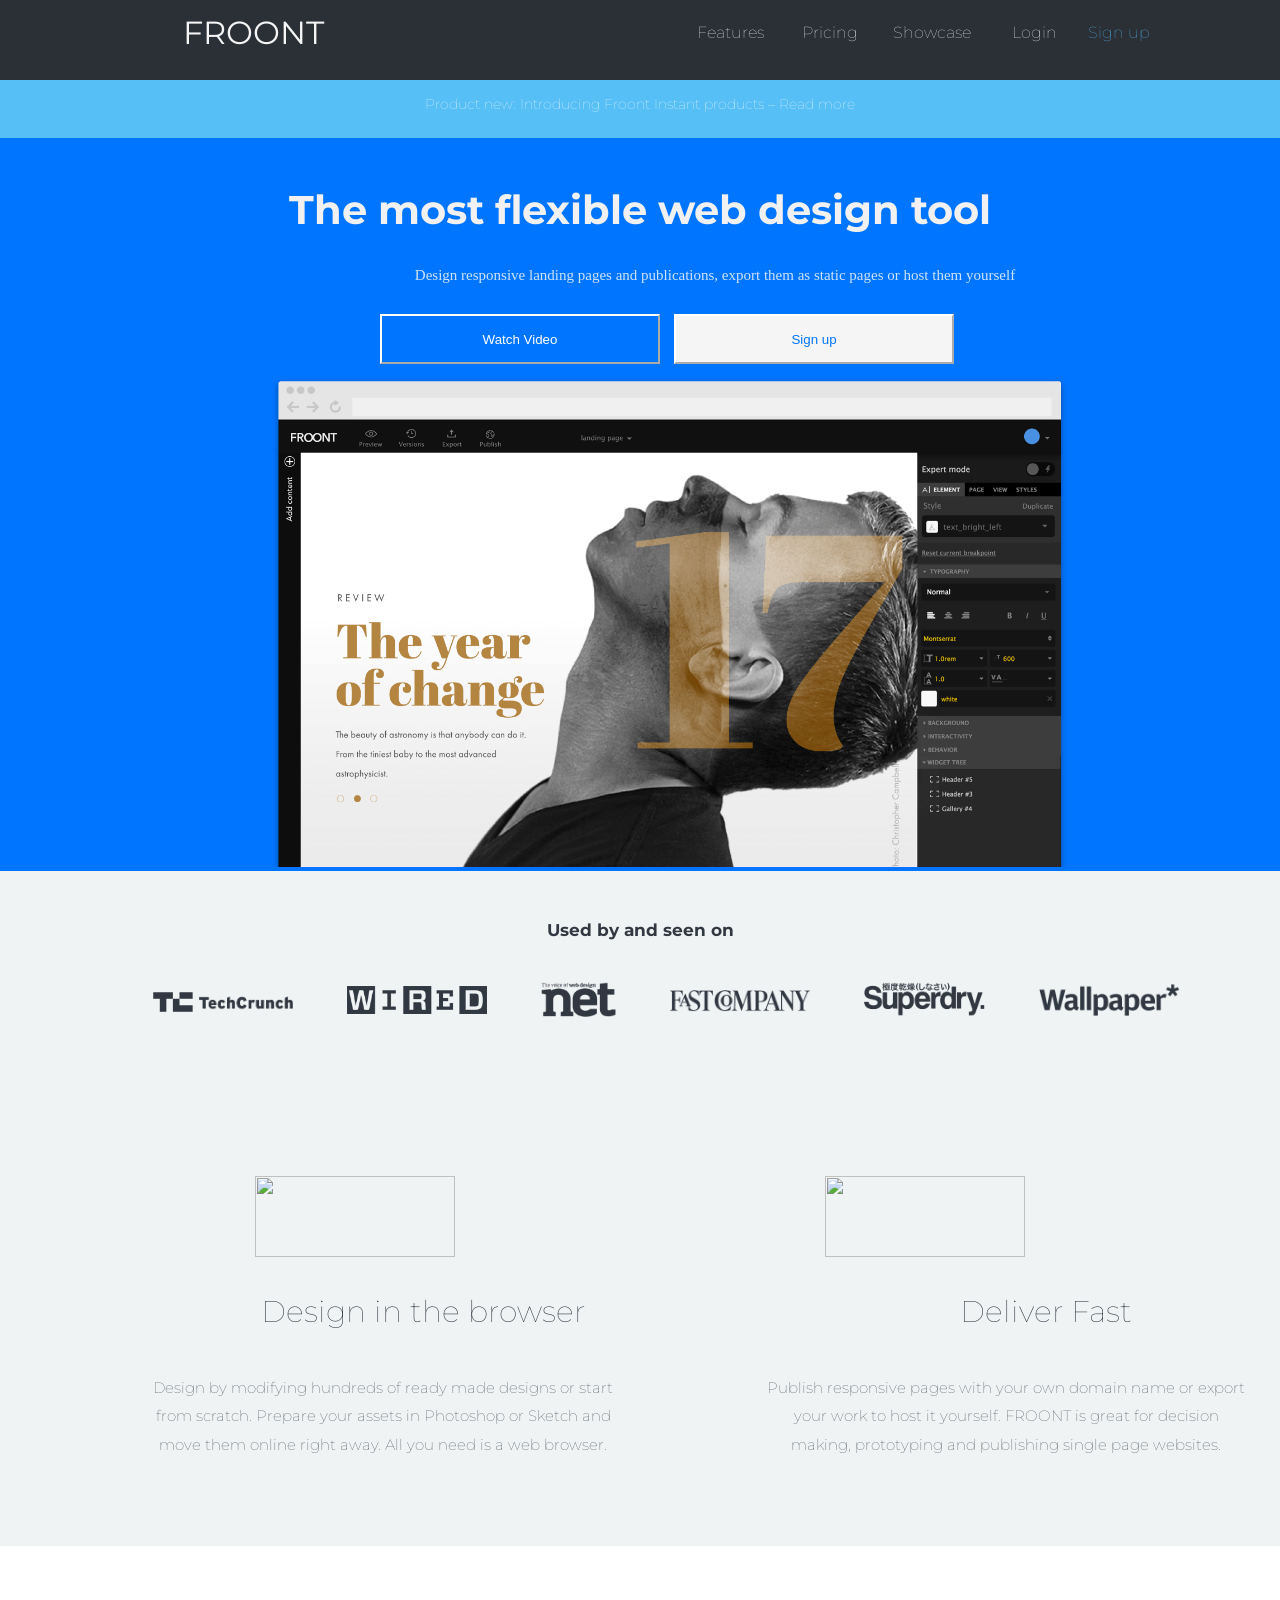
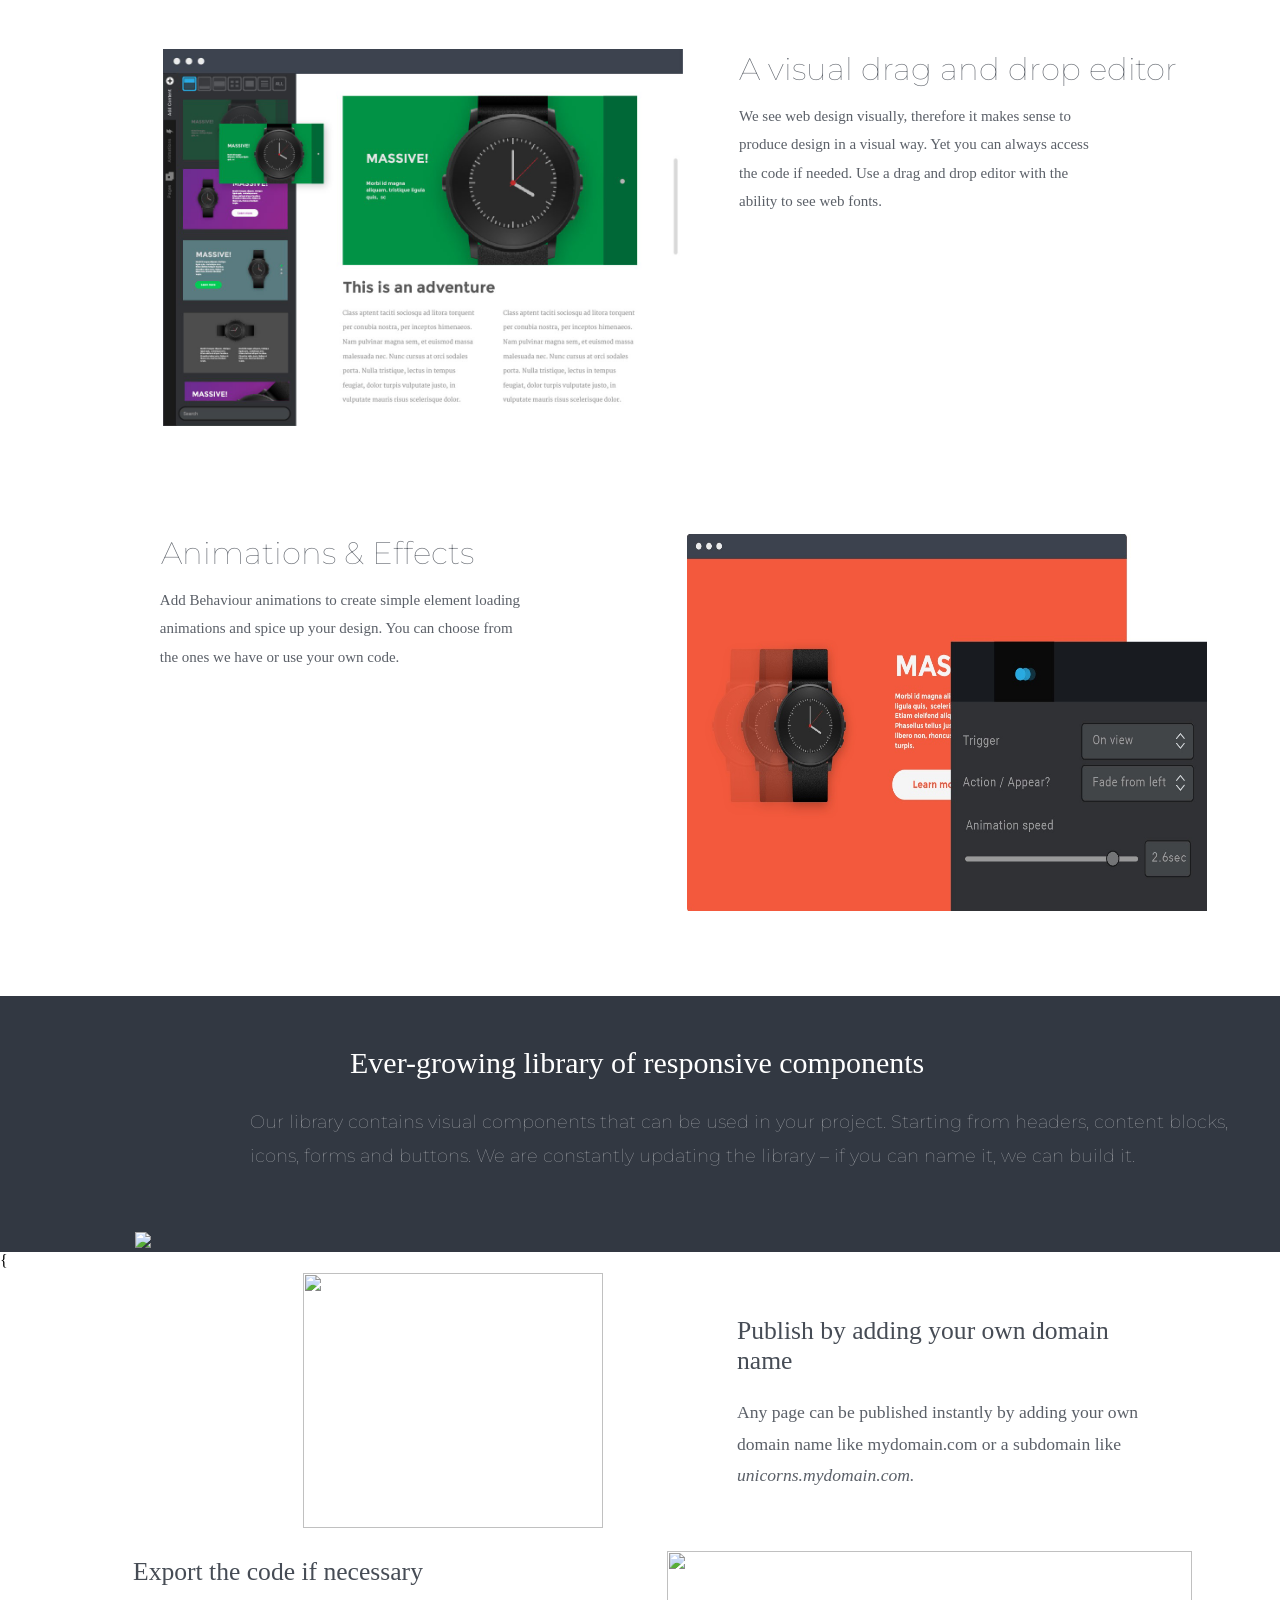
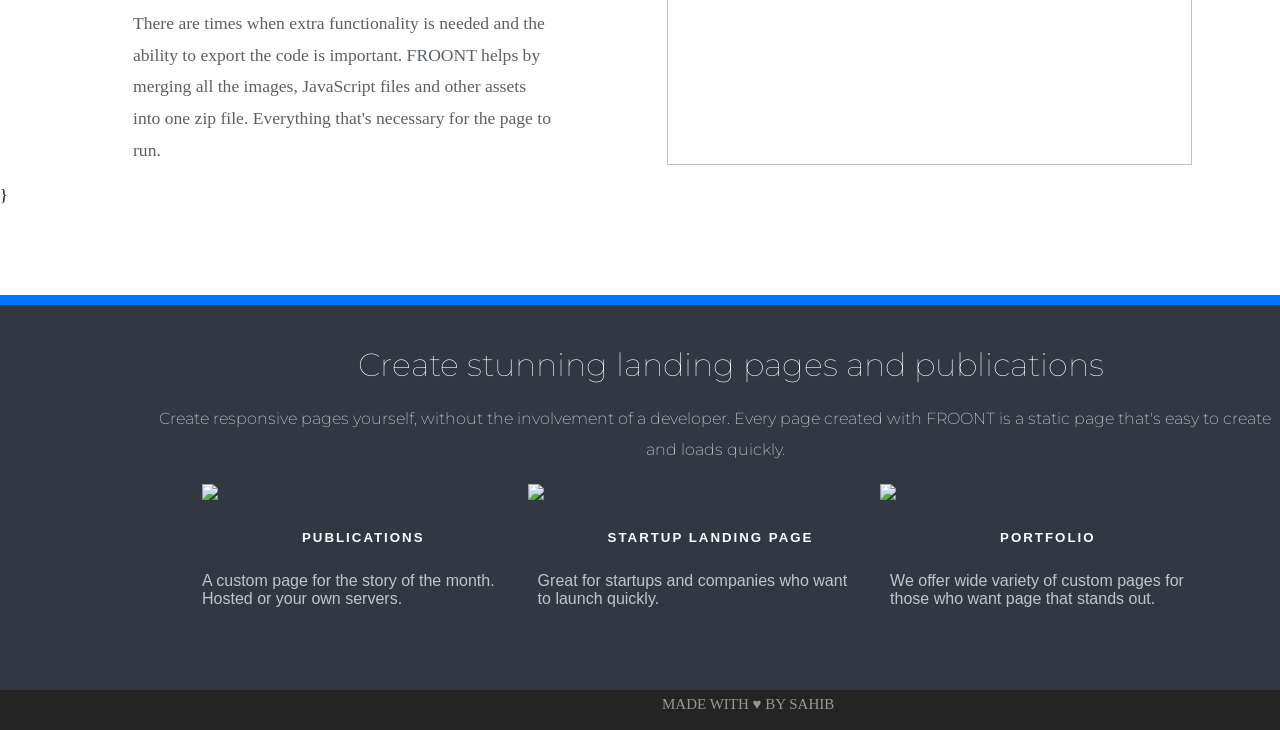
==== index.html @ c7575fe3 "Scrolldown 06 Complete" ====
<!DOCTYPE html>
<html lang="en">
<head>
    <meta charset="UTF-8">
    <title>Froont-Responsive web design tool</title>
    <link rel="icon" href="icon.png">
    <link rel="stylesheet" href="stylesheet.css">
    <script src="jscript.js"></script>
    <link rel="preconnect" href="https://fonts.googleapis.com">
<link rel="preconnect" href="https://fonts.gstatic.com" crossorigin>
<link href="https://fonts.googleapis.com/css2?family=Montserrat:wght@100&display=swap" rel="stylesheet">
</head>
<body>
        <div id="Header">
            <table id="header-row">
                <tr>
                    <td>
                        <a id="froontFirstElement" href="#Main_Image">FROONT</a>
                    </td>
                    <td>
                        <a id="FeaturesHeaderElement" class="header_elements" href="https://froont.com/features" target="_blank">Features</a>
                    </td>
                    <td>
                        <a id="PricingHeaderElement" class="header_elements" href="https://froont.com/pricing" target="_blank">Pricing</a>
                    </td>
                    <td>
                        <a id="Showcase_Header_element" class="header_elements" href="http://froont.com/showcase" target="_blank">Showcase</a>
                    </td>
                    <td>
                        <a  id="Login_Header_element" class="header_elements" href="https://froont.com/-user/login" target="_blank">Login</a>
                    </td>
                    <td>
                        <a id="Signup_Header_element" href="https://froont.com/-user/register" target="_blank">Sign up</a>
                    </td>
                </tr>
            </table>
        </div>
        <div id="secondStrip">
            <a style="color: #ffffff;" href="https://blog.froont.com/froont-instant/" target="_blank">Product new: Introducing Froont Instant products – Read more</a>
        </div>
        <div class="MainText">
            <h1>The most flexible web design tool</h1>
        </div>
        <p id="UnderMainText">
            Design responsive landing pages and publications, export them as static pages or host them yourself
        </p>
        <button id="FirstButton" type="button">Watch Video</button>
        <button id="SecondButton" type="button">Sign up</button>

        <div id="Main_Image">
            <img id="Main_Image" src="hero.png">
        </div>
        <div id="scrolldown_01">
            <h6>Used by and seen on</h6>
            <table>
                <tr>
                    <td><img class="thumbnails" id="thmbnail01" src="tmbnail01.png"></td>
                    <td><img class="thumbnails" id="thmbnail02" src="tmbnail02.png"></td>
                    <td><img class="thumbnails" id="thmbnail03" src="tmbnail03.png"></td>
                    <td><img class="thumbnails" id="thmbnail04" src="tmbnail04.png"></td>
                    <td><img class="thumbnails" id="thmbnail05" src="tmbnail05.png"></td>
                    <td><img class="thumbnails" id="thmbnail06" src="tmbnail06.png"></td>
                </tr>
            </table>
            <table style="style="background-color: #eff3f4;">
                <tr class="WhiteBck">
                    <img  class=ImgAText id="ImgAText01" src="AboveText01.png">
                    <img  class=ImgAText id="ImgAText02" src="AboveText02.png">
                </tr>
                <tr>
                 <td><h2>Design in the browser</h2></td> 
                 <td><h2>Deliver Fast</h2></td>
                 <tr class="text">
                     <td><p>Design by modifying hundreds of ready made designs or start<br> from scratch. Prepare your assets in Photoshop or Sketch and <br> move them online right away. All you need is a web browser.</p></td>
                     <td><p>Publish responsive pages with your own domain name or export<br> your work to host it yourself. FROONT is great for decision<br> making, prototyping and publishing single page websites.</p></td>
                 </tr>
                </tr>
            </table>
        </div>
        <div id="scrolldown_02">
            <table>
                <tr>
                    <td><img id="left_01"src="left_text.jpg"> </td>
                    <td><h2 id="heading_01" style="margin-top:-19%">A visual drag and drop editor</h2><br><p id="text_under">We see web design visually, therefore it makes sense to <br>produce design in a visual way. Yet you can always access<br> the code if needed. Use a drag and drop editor with the<br> ability to see web fonts.</p></td>
                </tr>
                <tr>
                    <td> <h2 id="heading_01" style="margin-left: 90px; margin-top:-19%" >Animations & Effects</h2><br><p id="text_under_02">Add Behaviour animations to create simple element loading<br> animations and spice up your design. You can choose from<br> the ones we have or use your own code.</p></td>
                    <td><img id="left_01" src="right_text.jpg" style="margin-left:0%;"></td>
                </tr>
            </table>
        </div>
        <div id="scrolldown_03">
                <h2 id="large_Imag_text">Ever-growing library of responsive components</h2>
                <p id="large_Imag_para">Our library contains visual components that can be used in your project. Starting from headers, content blocks,<br> icons, forms and buttons. We are constantly updating the library – if you can name it, we can build it.</p>
                <img id="large_Img" src="BelowText.png">
        </div>
        <div id="scrolldown_05">
            {
                <table>
                <tr>
                    <td><img  id="table_Image" src="wbr_01.png"></td>
                    <td>
                        <h2 id="table_headings">Publish by adding your own domain name</h2>
                        <p id="table_data">Any page can be published instantly by adding your own domain name like mydomain.com or a subdomain like <em>unicorns.mydomain.com.</em></p>
                    </td>
                </tr>   
                <tr>
                    <td>
                        <h2 id="table_headings">Export the code if necessary</h2>
                        <p id="table_data">There are times when extra functionality is needed and the ability to export the code is important. FROONT helps by merging all the images, JavaScript files and other assets into one zip file. Everything that's necessary for the page to run.</p>
                    </td>
                    <td><img  id="table_Image02" src="https://cdn.froont.com/ruluks/i99fif/_static-uploads/images/thumbnail/export-code.png_912x372.png"></td>
                </tr>
                </table>
            }
        </div>
        <div id="scrolldown_06">
            <h2 id="heading_scrolldown_06">Create stunning landing pages and publications</h2>
            <p id="paragraph_scrolldown_06">Create responsive pages yourself, without the involvement of a developer. Every page created with FROONT is a static page that's easy to create <br> and loads quickly.</p>
            <table>
                <tr>
                    <td style="padding-left: 200px;"><a href=https://www.factmag.com/2016/11/01/alicia-keys-fact-cover-story target="_blank"><img src="scrolldown06_img01.png"></a></td>
                    <td style="padding-left: 30px;"><a href=http://vividlyapp.com target="_blank"><img src="scrolldown06_img02.png"></a></td>
                    <td style="padding-left: 30px;"><a href=https://www.factmag.com/2016/11/01/alicia-keys-fact-cover-story target="_blank"><img src="scrolldown06_img03.png"></a></td>
                </tr>
                <tr>
                    <td class="heading_scrolldown_06" style="padding-left: 300px;"><h5>PUBLICATIONS</h5></td>
                    <td class="heading_scrolldown_06" style="padding-left: 110px;"><h5>STARTUP LANDING PAGE</h5></td>
                    <td class="heading_scrolldown_06" style="padding-left: 150px;"><h5>PORTFOLIO</h5></td>
                </tr>
                <tr>
                    <td class="text_scrolldown_06" style="padding-left:200px;">A custom page for the story of the month.<br> Hosted or your own servers.</td>
                    <td class="text_scrolldown_06" style="padding-left:40px;">Great for startups and companies who want<br> to launch quickly.</td>
                    <td class="text_scrolldown_06" style="padding-left:40px;">We offer wide variety of custom pages for    <br> those who want page that stands out.</td>
                </tr>
            </table>
        </div>
        <div id="last_div">
            <p style="color:#979797">MADE WITH ♥ BY SAHIB</p>
        </div>
</body>
</html>
---- stylesheet.css ----
body{
            background-color: #0075ff;
            background-image: url(https://cdn.froont.com/froont/ooo5or/_static-uploads/images/thumbnail/hero-pattern-02.png_1262x900.png);
            margin: 0px;
        }
        a{
            text-decoration: none;  
        }
        #header-row{
            background-color:#2b2f36;
            color:#f1f1f1;
            width: 100%;
            position:fixed;
            top: 0;
            left:0;
            font-size:16px;
            padding-top:10px;
            padding-bottom: 25px;
        }
        #froontFirstElement{
            padding-left: 180px;
            padding-right: 200px;
           
            font-family: 'Montserrat', sans-serif;
            font-size:xx-large;
            color:whitesmoke;
            
        }
        .header_elements{
            text-decoration: none;
            color:#ffffff;
            padding-left:10px;
            font-family:'Montserrat', sans-serif;
            font-weight: 100;
        }
        #Signup_Header_element{
            padding-left: 10px;
            padding-right: 80px;
            color:#56bff5;
            font-family:'Montserrat', sans-serif;
            font-weight:100 ; 
        }
        #secondStrip{

                margin-top: 70px;
                padding-top: 25px;
                padding-left:0px;
                padding-right: 0px;
                padding-bottom:25px;
                background-color: #56bff5;
                color:rgba(255,255,255, 0.8);
                width:100%;
                text-align: center;
                font-size: .9rem;
                font-family:'Montserrat', sans-serif;
                font-weight:100;
            }
        .MainText{
            padding-top: 20px;
            font-size: 20px;
            text-align: center;
            color:#f1f1f1;
            font-family:'Montserrat', sans-serif;
            font-weight:400; 
        }
        #UnderMainText{
            text-align: center;
            color: rgba(255, 255, 255, 0.8);
            font-weight: 100;
        }
        button{   
           margin-top: 10PX;
           width:280px ;
           height:50px;
           border:1;
           border-color: white;
           text-align: center;

        }
        #FirstButton{
            margin-left:380px;
            margin-right:10px;;
            background-color: transparent;
            color: white;
        }
        #SecondButton{ 
            background-color: whitesmoke;
            color:#0075ff;
        }
        #Main_Image{   
            padding-left:130px;
            max-width:80%;
            max-height:80%;
            height: 80%;
        }
        #scrolldown_01{
            background-color:#eff3f4;
            width:100%;
            height:100px;
            color: #323842;
            font-size: 25px;
            padding-top: 10px;
            padding-bottom: 15px;
            text-align:center;
            font-weight: lighter;
            font-family:'Montserrat', sans-serif;
            height: 650px;
        }
        .thumbnails
        {   margin-left: 50px;
            max-width: 140px;
            max-height: 35px;
            min-height: 20px;
            padding: 40 px;
        }
        #thmbnail01
        {
            margin-left: 150px;
        }
        .ImgAText
        {   margin-top: 150px;
            width: 200px;
            height: 80.69px;
        }
        .WhiteBck{
            background-color: white;
        }
        #ImgAText01{
            margin-right: 200px;
            text-align: left;
        }
        #ImgAText02
        {
            margin-left: 170px;
        }
        p{
            font-size: 15px;
            padding-left:150px;
            font-weight: lighter;
            line-height:1.9;
        }
        #text{
            padding-top: 0px;
            padding-left: 40px;
        }
        h2{
            padding-left: 230px;
            font-size: larger;
            font-weight:100;
        }
        #scrolldown_02
        {
            background-color: white;
            height: 1050px;
        }
        #left_01
        {   
            margin-top: 100px;
            margin-left: 160px;
            width:520px;
            height:377px;
        }
        #heading_01
        {
            font-size: 31px;
            padding-left:10%;
            color:rgba(50,56,66,0.8);
            font-family: 'Montserrat', sans-serif;
            font-weight: 100;
        }
        #text_under
        {   margin-top:-30px;
            padding-left: 10%;
            width: 500px;
            color: rgba(50,56,66,0.8);
        }
        #text_under_02
        {   margin-top:-30px;
            margin-left: 1%;
            width: 500px;
            color: rgba(50,56,66,0.8);
        }
        #scrolldown_03
        {
            background-color: #323842;
            width:100%;
            margin-bottom: 0px;
            margin-top: -25px;
        }
        #large_Img
        {
            max-width:1024px;
            padding-left: 100px;
            padding-top:40px;
            margin-left: 35px;
        }
        #large_Imag_text
        {
            padding-left: 350px;
            padding-top: 50px;
            font-size: 30px;
            color: white;
            font-fam    ily: sans-serif;
            font-weight: 100;
        }
        #large_Imag_para
        {
            color:rgba(255, 255, 255, 0.6);
            font-size: large;
            padding-left: 250px;
            font-weight: lighter;
            font-family: 'Montserrat', sans-serif;
        }
        #last_div
        {
            background-color: #242424;
            height: 40px;
            max-width: 100%;
            padding-left: 40%;
            margin-top: -15px;
            margin-bottom: 0px;
            
        }   
        #scrolldown_05
        {
            background-color: white ;
            padding-bottom: 90px;
        }
        #table_Image
        {   padding-left: 300px;
            width: 300px;
            height: 255px;
        }
        #table_data
        {
            font-size: 1.1rem; 
            color: rgba(50, 56, 66, 0.8);
            width: 420px;
            padding-left: 130px;
            line-height: 1.8;
        }
        #table_headings
        {   margin-left:-100px;
            font-size:25.6px;
            color:rgba(50, 56, 66,0.9);
            width: 420px;
        }
        #table_Image02
        {   padding-left: 60px;
            width: 525px;
            height: 214px;
        }
        #scrolldown_06
        {
            background-color: #323842;
            margin-top: -16px;
        }
        #heading_scrolldown_06
        {   padding-top: 40px;
            color: white;
            padding-left: 28%;
            font-size: 32px;
            font-family: 'Montserrat', sans-serif;
            font-weight: 100;
            margin-bottom: 20px;
        }   
        #paragraph_scrolldown_06
        {   font-weight: 200;
            font-size: 1.0rem;
            text-align: center;
            color: rgba(255,255,255,0.8);
            padding-top: 0px;
            font-family: 'Montserrat', sans-serif;
        }
        .heading_scrolldown_06
        {
            color:#ffffff;
            font-family:sans-serif;
            letter-spacing: 2px;
        }
        .text_scrolldown_06
        {
            color: rgba(255, 255, 255, 0.7);
            font-family:sans-serif;
            font-weight: lighter;
            padding-bottom: 80px;
d
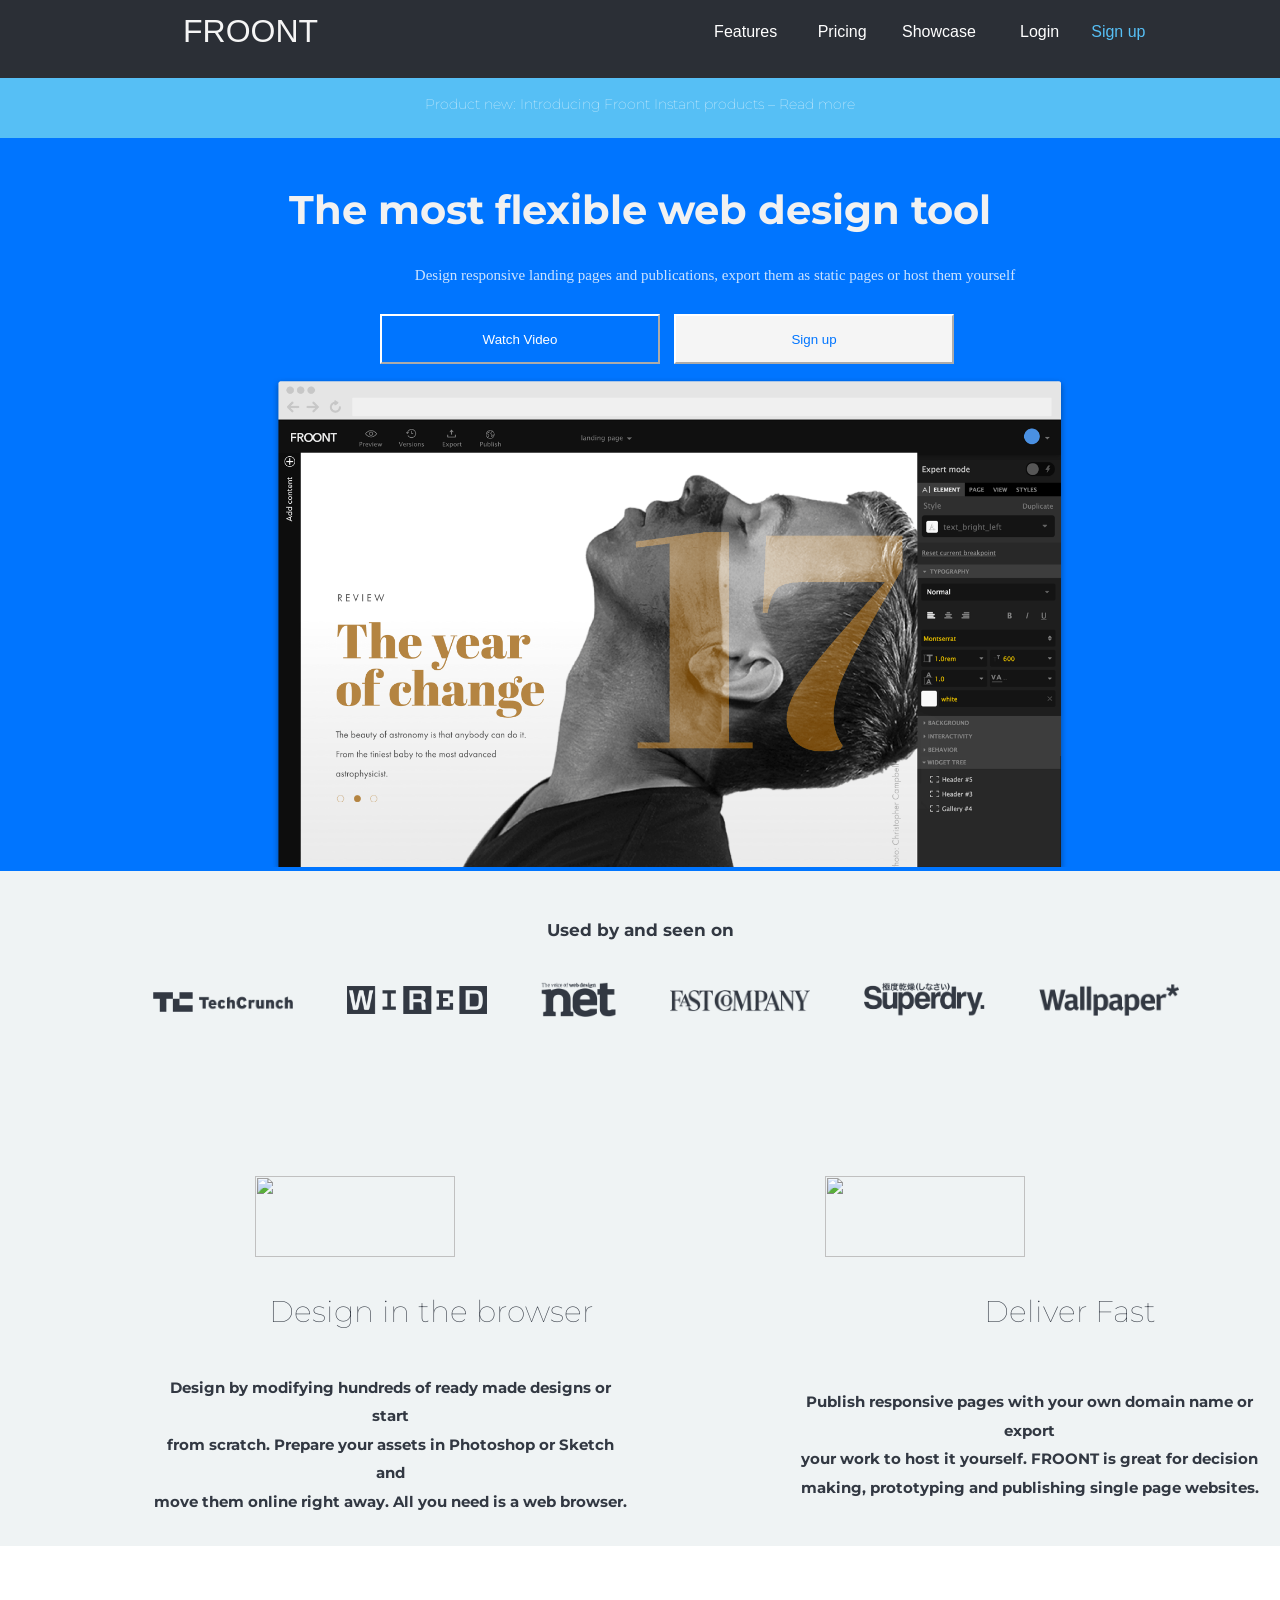
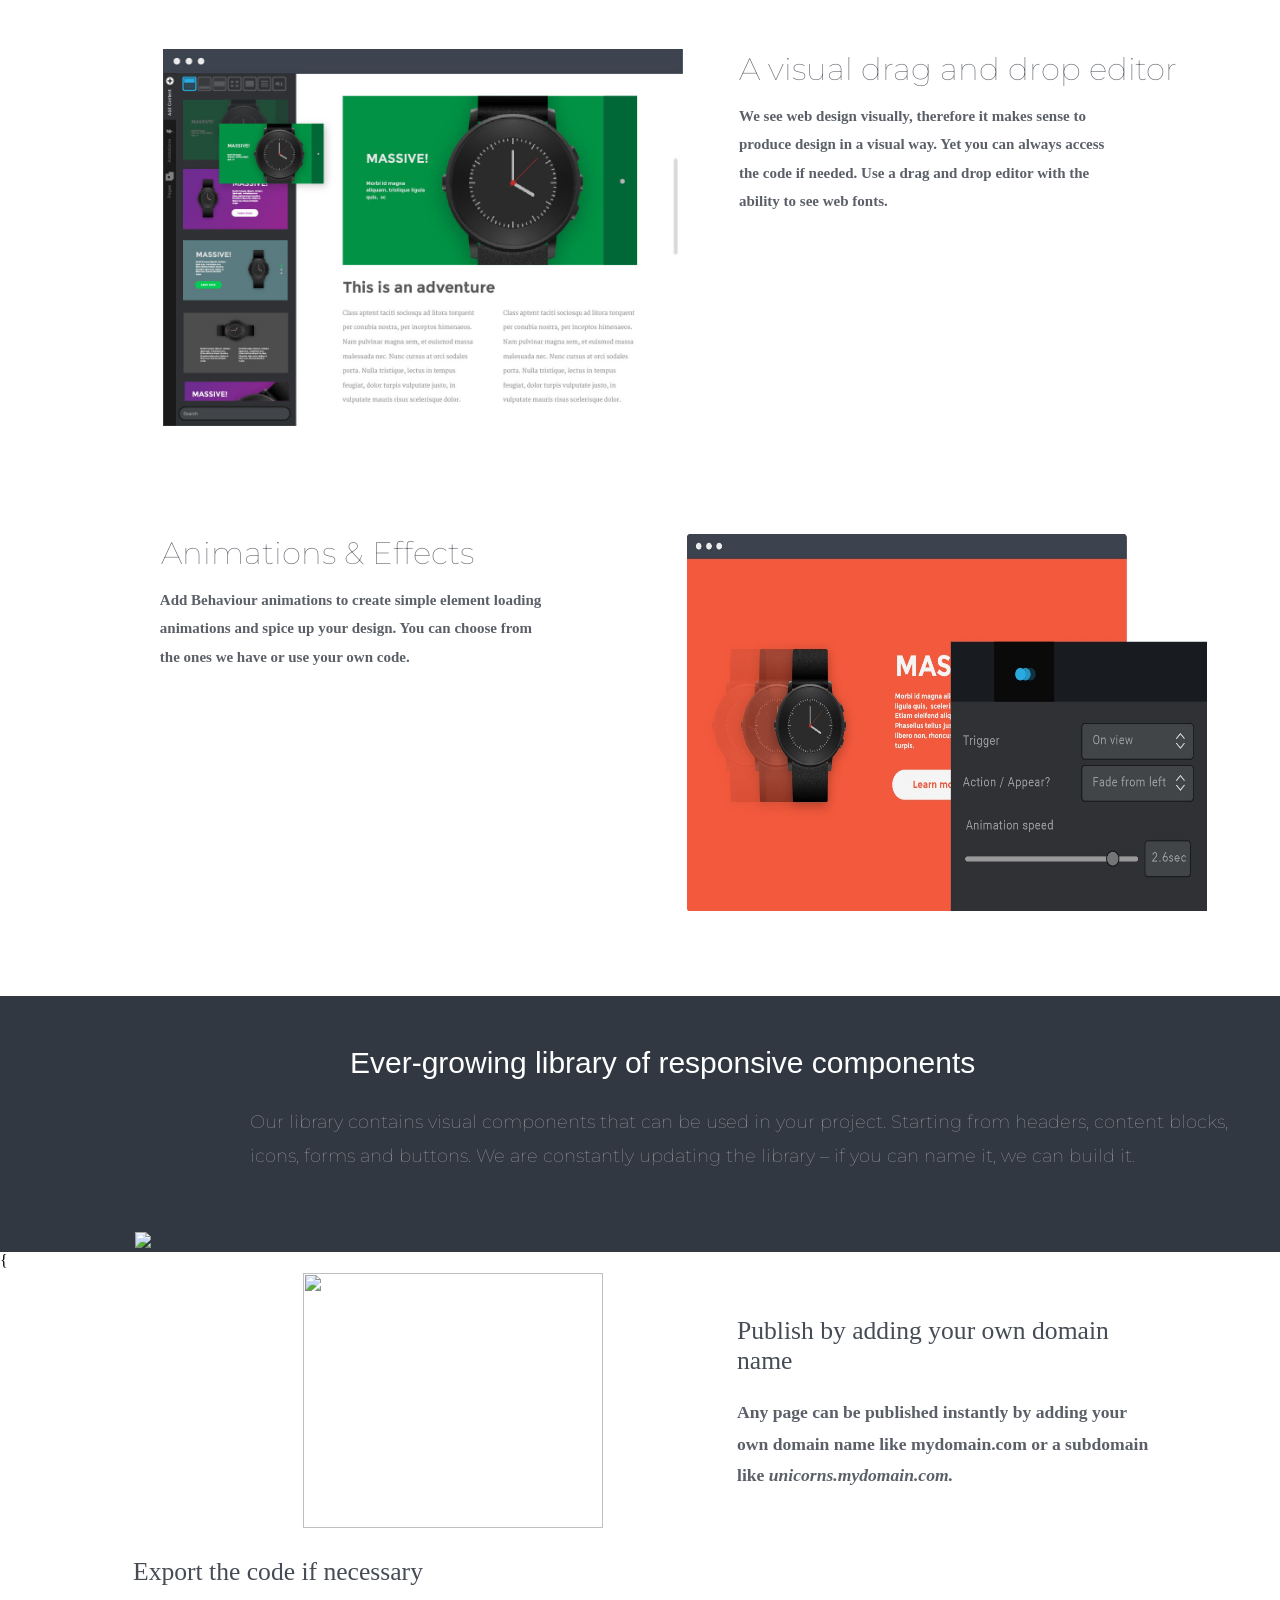
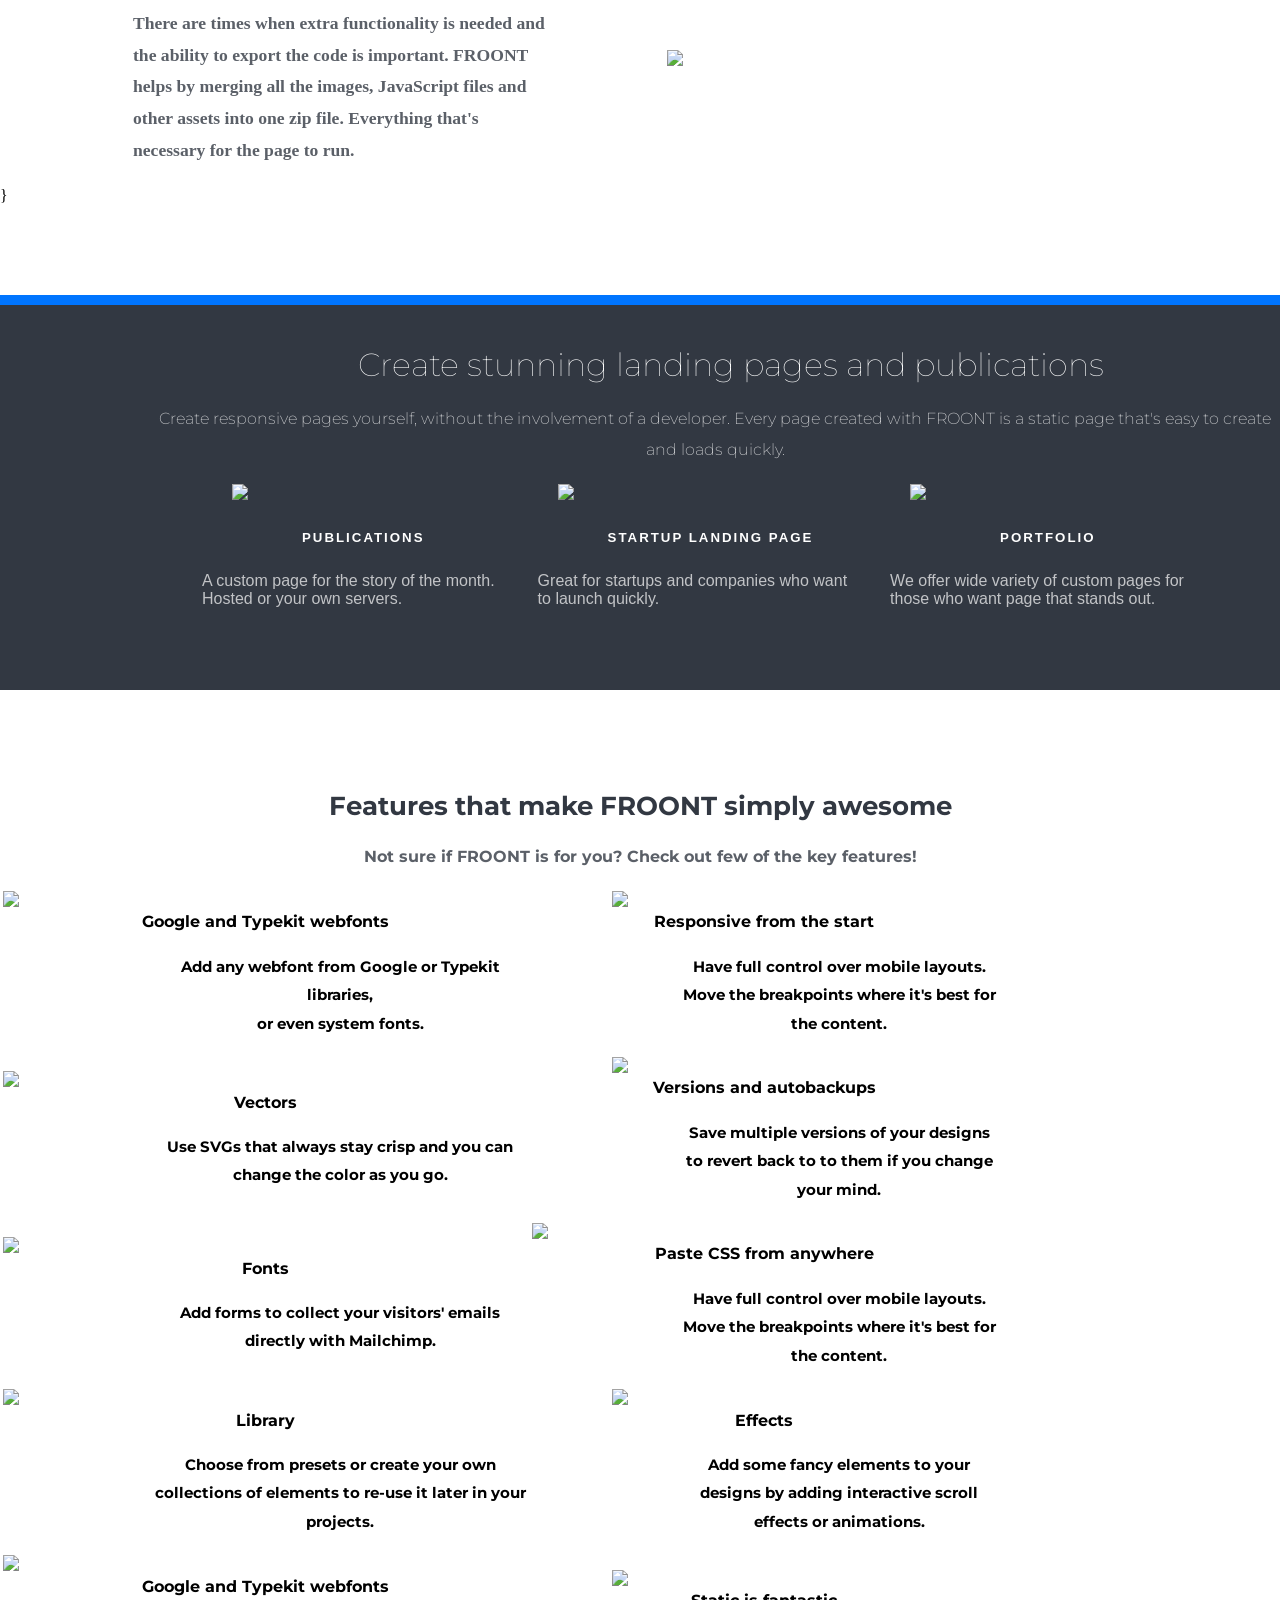
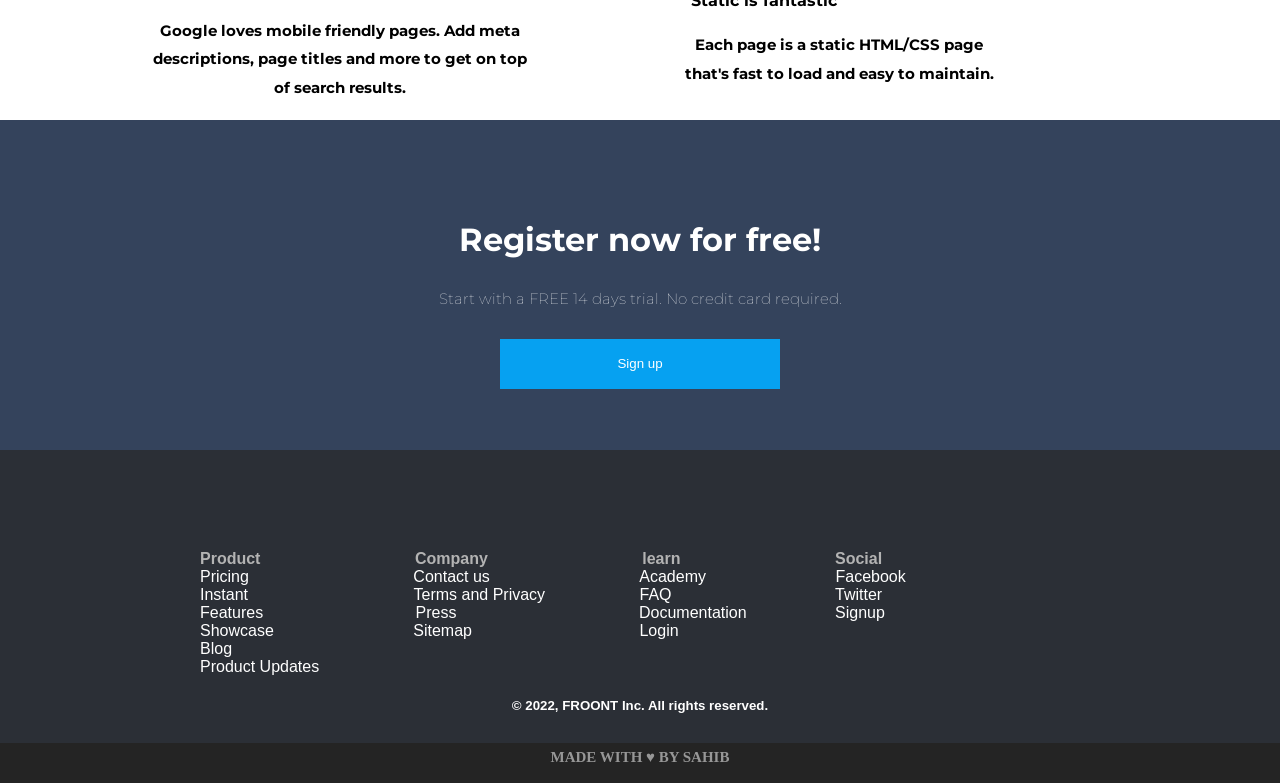
==== commit 019f9831: "CSS done" ====
--- a/index.html
+++ b/index.html
@@ -44,8 +44,8 @@
         <p id="UnderMainText">
             Design responsive landing pages and publications, export them as static pages or host them yourself
         </p>
-        <button id="FirstButton" type="button">Watch Video</button>
-        <button id="SecondButton" type="button">Sign up</button>
+        <button id="FirstButton" onclick="window.location.href='https://froont.com/-user/register'" type="button">Watch Video</button>
+        <button id="SecondButton" onclick="window.location.href='https://froont.com/-user/register'" type="button">Sign up</button>
 
         <div id="Main_Image">
             <img id="Main_Image" src="hero.png">
@@ -64,8 +64,8 @@
             </table>
             <table style="style="background-color: #eff3f4;">
                 <tr class="WhiteBck">
-                    <img  class=ImgAText id="ImgAText01" src="AboveText01.png">
-                    <img  class=ImgAText id="ImgAText02" src="AboveText02.png">
+                    <img  class=ImgAText id="ImgAText01" src="https://cdn.froont.com/ruluks/i99fif/_static-uploads/images/thumbnail/devices.png_513x207.png">
+                    <img  class=ImgAText id="ImgAText02" src="https://cdn.froont.com/ruluks/i99fif/_static-uploads/images/thumbnail/launch-pages_1.png_342x138.png">
                 </tr>
                 <tr>
                  <td><h2>Design in the browser</h2></td> 
@@ -98,7 +98,7 @@
             {
                 <table>
                 <tr>
-                    <td><img  id="table_Image" src="wbr_01.png"></td>
+                    <td><img  id="table_Image" src="https://cdn.froont.com/ruluks/i99fif/_static-uploads/images/thumbnail/add-domain-name.png_438x372.png"></td>
                     <td>
                         <h2 id="table_headings">Publish by adding your own domain name</h2>
                         <p id="table_data">Any page can be published instantly by adding your own domain name like mydomain.com or a subdomain like <em>unicorns.mydomain.com.</em></p>
@@ -119,9 +119,9 @@
             <p id="paragraph_scrolldown_06">Create responsive pages yourself, without the involvement of a developer. Every page created with FROONT is a static page that's easy to create <br> and loads quickly.</p>
             <table>
                 <tr>
-                    <td style="padding-left: 200px;"><a href=https://www.factmag.com/2016/11/01/alicia-keys-fact-cover-story target="_blank"><img src="scrolldown06_img01.png"></a></td>
-                    <td style="padding-left: 30px;"><a href=http://vividlyapp.com target="_blank"><img src="scrolldown06_img02.png"></a></td>
-                    <td style="padding-left: 30px;"><a href=https://www.factmag.com/2016/11/01/alicia-keys-fact-cover-story target="_blank"><img src="scrolldown06_img03.png"></a></td>
+                    <td style="padding-left: 200px;><a href=https://www.factmag.com/2016/11/01/alicia-keys-fact-cover-story target="_blank"><img id=images_scrolldown_06 src="https://cdn.froont.com/froont/ooo5or/_static-uploads/images/thumbnail/landing-publication-1024x800px_2.png_1024x800.png"></a></td>
+                    <td id="images_scrolldown_06"><a href=http://vividlyapp.com target="_blank"><img id=images_scrolldown_06 src="https://cdn.froont.com/froont/ooo5or/_static-uploads/images/thumbnail/landing-startup-1024x800px_2.png_1024x800.png"></a></td>
+                    <td id="images_scrolldown_06"><a href=https://www.factmag.com/2016/11/01/alicia-keys-fact-cover-story target="_blank"> <img id=images_scrolldown_06  src="https://cdn.froont.com/froont/ooo5or/_static-uploads/images/thumbnail/landing-portfolio-1024x800px_2.png_1024x800.png"></a></td>
                 </tr>
                 <tr>
                     <td class="heading_scrolldown_06" style="padding-left: 300px;"><h5>PUBLICATIONS</h5></td>
@@ -135,8 +135,113 @@
                 </tr>
             </table>
         </div>
+        <div id="scrolldown_07">
+            <h2 id="CenterHeading_scrolldown_07">Features that make FROONT simply awesome</h2>
+            <p id="Paragraph_scrolldown_07">Not sure if FROONT is for you? Check out few of the key features!</p>
+            <table id="table_scrolldown_07" style="max-width: 1000px;">
+                <tr>
+                    <td><img  class="white_bg_images" src="https://cdn.froont.com/froont/ooo5or/_static-uploads/images/thumbnail/web-fonts.png_256x256.png">
+                        <h4>Google and Typekit webfonts</h4>
+                        <p>Add any webfont from Google or Typekit libraries,<br> or even system fonts.</p>
+                    </td>
+                    <td>
+                        <img class="white_bg_images" style="margin-left: 80px;" src="https://cdn.froont.com/froont/ooo5or/_static-uploads/images/thumbnail/responsive.png_256x256.png">
+                        <h4>Responsive from the start</h4>
+                        <p>Have full control over mobile layouts.<br> Move the breakpoints where it's best for the content.</p>
+                    </td>
+                </tr>
+                <tr>
+                    <td>
+                        <img  class="white_bg_images" src="https://cdn.froont.com/froont/ooo5or/_static-uploads/images/thumbnail/vectors.png_256x256.png">
+                        <h4>Vectors</h4>
+                        <p>Use SVGs that always stay crisp and you can change the color as you go.</p>
+                    </td>
+                    <td>
+                        <img class="white_bg_images" style="margin-left: 80px;" src="https://cdn.froont.com/froont/ooo5or/_static-uploads/images/thumbnail/versions.png_256x256.png">
+                        <h4>Versions and autobackups</h4>
+                        <p>Save multiple versions of your designs to revert back to to them if you change your mind.</p>
+                    </td>
+                </tr>
+                <tr>
+                    <td>
+                        <img  class="white_bg_images" src="https://cdn.froont.com/froont/ooo5or/_static-uploads/images/thumbnail/forms.png_256x256.png">
+                        <h4>Fonts</h4>
+                        <p>Add forms to collect your visitors' emails directly with Mailchimp.</p>
+                    </td>
+                    <td>
+                        <img class="white_bg_images"  src="https://cdn.froont.com/froont/ooo5or/_static-uploads/images/thumbnail/paste-css.png_256x256.png">
+                        <h4>Paste CSS from anywhere</h4>
+                        <p>Have full control over mobile layouts.<br> Move the breakpoints where it's best for the content.</p>
+                    </td>
+                </tr>
+                <tr>
+                    <td>
+                        <img  class="white_bg_images" src="https://cdn.froont.com/froont/ooo5or/_static-uploads/images/thumbnail/library_2.png_256x256.png">
+                        <h4>Library</h4>
+                        <p>Choose from presets or create your own collections of elements to re-use it later in your projects.</p>
+                    </td>
+                    <td>
+                        <img class="white_bg_images" style="margin-left: 80px;" src="https://cdn.froont.com/froont/ooo5or/_static-uploads/images/thumbnail/effects.png_256x256.png">
+                        <h4>Effects</h4>
+                        <p>Add some fancy elements to your designs by adding interactive scroll effects or animations.</p>
+                    </td>
+                </tr>
+                <tr>
+                    <td>
+                        <img  class="white_bg_images" src="https://cdn.froont.com/froont/ooo5or/_static-uploads/images/thumbnail/seo.png_256x256.png    ">
+                        <h4>Google and Typekit webfonts</h4>
+                        <p>Google loves mobile friendly pages. Add meta descriptions, page titles and more to get on top of search results.</p>
+                    </td>
+                    <td>
+                        <img class="white_bg_images" style="margin-left: 80px;" src="https://cdn.froont.com/froont/ooo5or/_static-uploads/images/thumbnail/static.png_256x256.png">
+                        <h4>Static is fantastic</h4>
+                        <p>Each page is a static HTML/CSS page that's fast to load and easy to maintain.</p>
+                    </td>
+                </tr>
+            </table>
+        </div>
+        <div class="eighth_scrolldown">
+            <h2 id="centralheading_8scrolldown">Register now for free!</h2>
+            <p id="paragraph_8scrolldown">Start with a FREE 14 days trial. No credit card required.</p>
+            <button id= "button_8scrolldown" type="button" onclick="window.location.href='https://froont.com/-user/register'">Sign up</button>
+        </div>
+        <div class="nineth_scrolldown">
+            <div>
+                <strong style="padding-left: 200px;">Product</strong> 
+                <strong style="padding-left: 150px;">Company</strong>
+                <strong style="padding-left: 150px;">learn</strong>
+                <strong style="padding-left: 150px;">Social</strong >
+            </div>
+            <div class="support_9_scrolldown">
+                    <a class="support_9_scrolldown" style="padding-left: 200px;" href="https://froont.com/pricing">Pricing</a>
+                    <a class="support_9_scrolldown" style="padding-left: 160px;" href="mailto:hello@froont.com?subject=Hello!">Contact us </a>
+                    <a class="support_9_scrolldown" style="padding-left: 145px;" href="https://froont.com/-learn">Academy</a>
+                    <a class="support_9_scrolldown" style="padding-left: 125px;" href="https://www.facebook.com/FroontApp">Facebook</a>
+                <br>              
+                    <a class="support_9_scrolldown" style="padding-left: 200px;" href="https://froont.com/features">Instant</a>
+                    <a class="support_9_scrolldown" style="padding-left: 161px;" href="http://froont.com/-terms"> Terms and Privacy</a>
+                    <a class="support_9_scrolldown" style="padding-left: 90px;" href="https://docs.froont.com/faq/">FAQ</a>
+                    <a class="support_9_scrolldown" style="padding-left: 159px;" href="https://twitter.com/froontapp">Twitter</a>
+
+                <br>
+                    <a class="support_9_scrolldown" style="padding-left: 200px;" href="http://froont.com/features">Features</a>
+                    <a class="support_9_scrolldown" style="padding-left: 148px;" href=http://froont.com/press">Press</a>
+                    <a class="support_9_scrolldown" style="padding-left: 178px;" href="https://docs.froont.com/">Documentation</a>
+                    <a class="support_9_scrolldown" style="padding-left: 84px;" href="https://froont.com/-user/register">Signup</a>
+                <br>
+                    <a class="support_9_scrolldown" style="padding-left: 200px;" href="https://froont.com/showcase">Showcase</a>
+                    <a class="support_9_scrolldown" style="padding-left: 135px;" href="https://froont.com/-sitemap">Sitemap</a>
+                    <a class="support_9_scrolldown" style="padding-left: 163px;" href="https://froont.com/-user/login">Login</a>
+                <br>
+                    <a class="support_9_scrolldown" style="padding-left: 200px;" href="https://blog.froont.com/">Blog</a> 
+                <br>
+                    <a class="support_9_scrolldown" style="padding-left: 200px;" href="https://medium.com/froont">Product Updates</a>
+                    <h5 style="text-align: center; padding-bottom: 30px;">© 2022, FROONT Inc. All rights reserved.</h5>
+            </div>
+
+        </div>
         <div id="last_div">
-            <p style="color:#979797">MADE WITH ♥ BY SAHIB</p>
+            <p style="padding-left: 0px; color:#979797">MADE WITH ♥ BY SAHIB</p>
         </div>
 </body>
 </html>
--- a/stylesheet.css
+++ b/stylesheet.css
@@ -21,7 +21,7 @@
             padding-left: 180px;
             padding-right: 200px;
            
-            font-family: 'Montserrat', sans-serif;
+            font-family:sans-serif;
             font-size:xx-large;
             color:whitesmoke;
             
@@ -30,14 +30,14 @@
             text-decoration: none;
             color:#ffffff;
             padding-left:10px;
-            font-family:'Montserrat', sans-serif;
+            font-family:sans-serif;
             font-weight: 100;
         }
         #Signup_Header_element{
             padding-left: 10px;
             padding-right: 80px;
             color:#56bff5;
-            font-family:'Montserrat', sans-serif;
+            font-family:sans-serif;
             font-weight:100 ; 
         }
         #secondStrip{
@@ -136,7 +136,7 @@
         p{
             font-size: 15px;
             padding-left:150px;
-            font-weight: lighter;
+            font-weight: bold;
             line-height:1.9;
         }
         #text{
@@ -200,7 +200,7 @@
             padding-top: 50px;
             font-size: 30px;
             color: white;
-            font-fam    ily: sans-serif;
+            font-family: sans-serif;
             font-weight: 100;
         }
         #large_Imag_para
@@ -211,16 +211,7 @@
             font-weight: lighter;
             font-family: 'Montserrat', sans-serif;
         }
-        #last_div
-        {
-            background-color: #242424;
-            height: 40px;
-            max-width: 100%;
-            padding-left: 40%;
-            margin-top: -15px;
-            margin-bottom: 0px;
-            
-        }   
+          
         #scrolldown_05
         {
             background-color: white ;
@@ -247,8 +238,8 @@
         }
         #table_Image02
         {   padding-left: 60px;
-            width: 525px;
-            height: 214px;
+            max-width: 525px;
+            max-height: 214px;
         }
         #scrolldown_06
         {
@@ -284,4 +275,95 @@
             font-family:sans-serif;
             font-weight: lighter;
             padding-bottom: 80px;
-d+        }
+        #scrolldown_07
+        {
+            background-color: #fff;
+            text-align: center;
+            font-family: 'Montserrat', sans-serif;
+        }
+        #CenterHeading_scrolldown_07
+        {
+            margin-top:0px;
+            font-size: 1.6em;
+            color:#323842;
+            padding-top: 100px;
+            padding-left: 0px;
+            font-weight: bold;
+        }
+        #Paragraph_scrolldown_07
+        {
+            font-size: 1em;
+            color:rgba(50,56,66,0.8);
+            padding-left: 0px;
+        }
+        .white_bg_images
+        {
+            max-width: 108px;
+            max-height: 108px;
+            float: left;
+        }
+        .table_scrolldown_07
+        {
+            border-collapse: separate;
+            text-indent: initial;
+            border-spacing: 2px;
+            max-width:1050px;
+            margin-left: auto;
+            margin-top: 4rem;
+        }
+        .eighth_scrolldown
+        {
+            background-color: #34435c;
+            height: 350px;
+            margin-top: -27px;
+            color:#fff;
+            text-align: center;
+            font-family:'Montserrat', sans-serif;
+        }
+        #centralheading_8scrolldown
+        {
+            padding-left:0px;
+            font-size: 32px;
+            padding-top: 100px;
+            font-weight: bold;
+        }
+        #paragraph_8scrolldown
+        {
+            padding-left: 0px;
+            font-weight: 100;
+        }
+        #button_8scrolldown
+        {
+            background-color: #06a1f1;
+            color:#fff;
+            border:0cm;
+        }
+        .nineth_scrolldown{
+            background-color:#2b2f36;
+            margin-top: -20px;
+            color:#fff;
+            padding-top: 100px;
+            font-family: sans-serif;
+            font-weight: 200;
+            color: #b3b3b3;
+        }
+        .support_9_scrolldown
+        {
+            color: white;
+        }
+        #last_div
+        {       
+            background-color: #242424;
+            height: 40px;
+            max-width: 100%;
+            text-align: center;
+            margin-top: -22px;
+            margin-bottom: 0px;
+        }
+        #images_scrolldown_06
+        {
+            padding-left: 30px;
+            max-width:256px;
+            max-height: 313.33px;
+        }
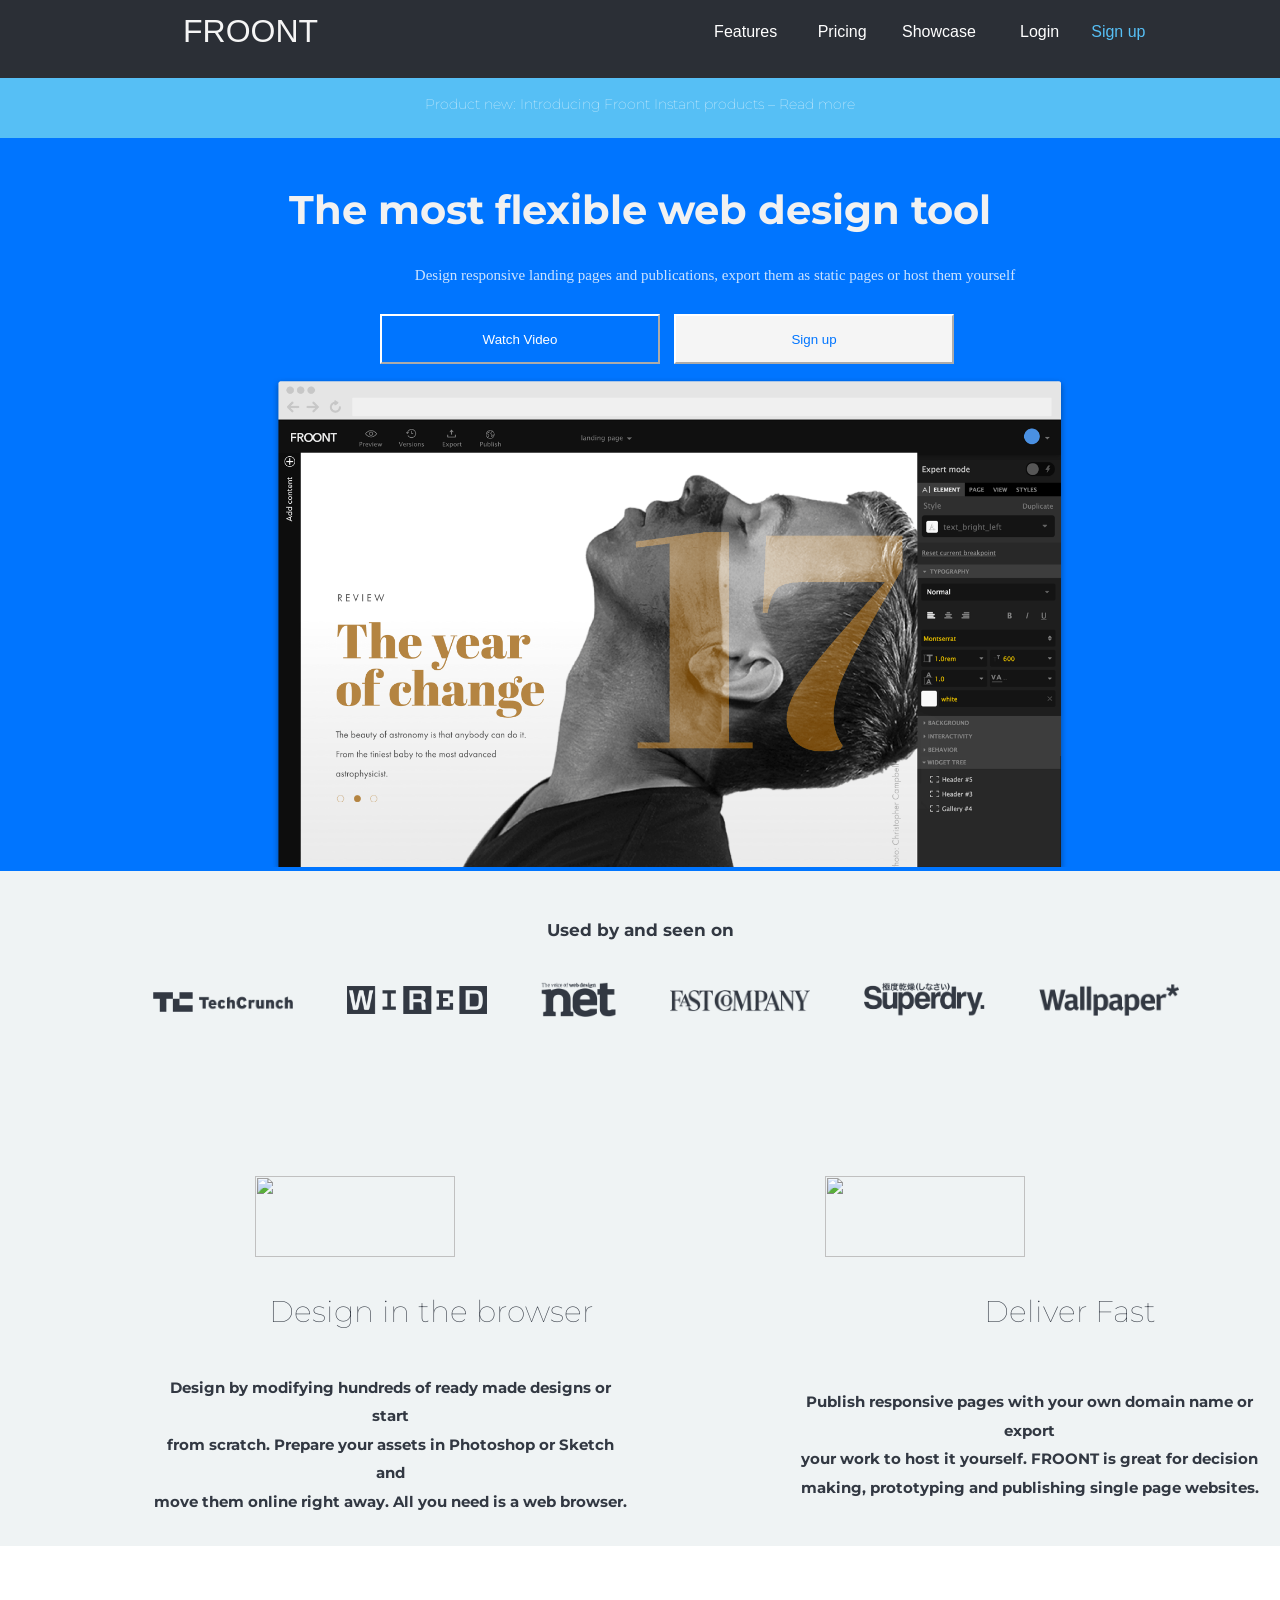
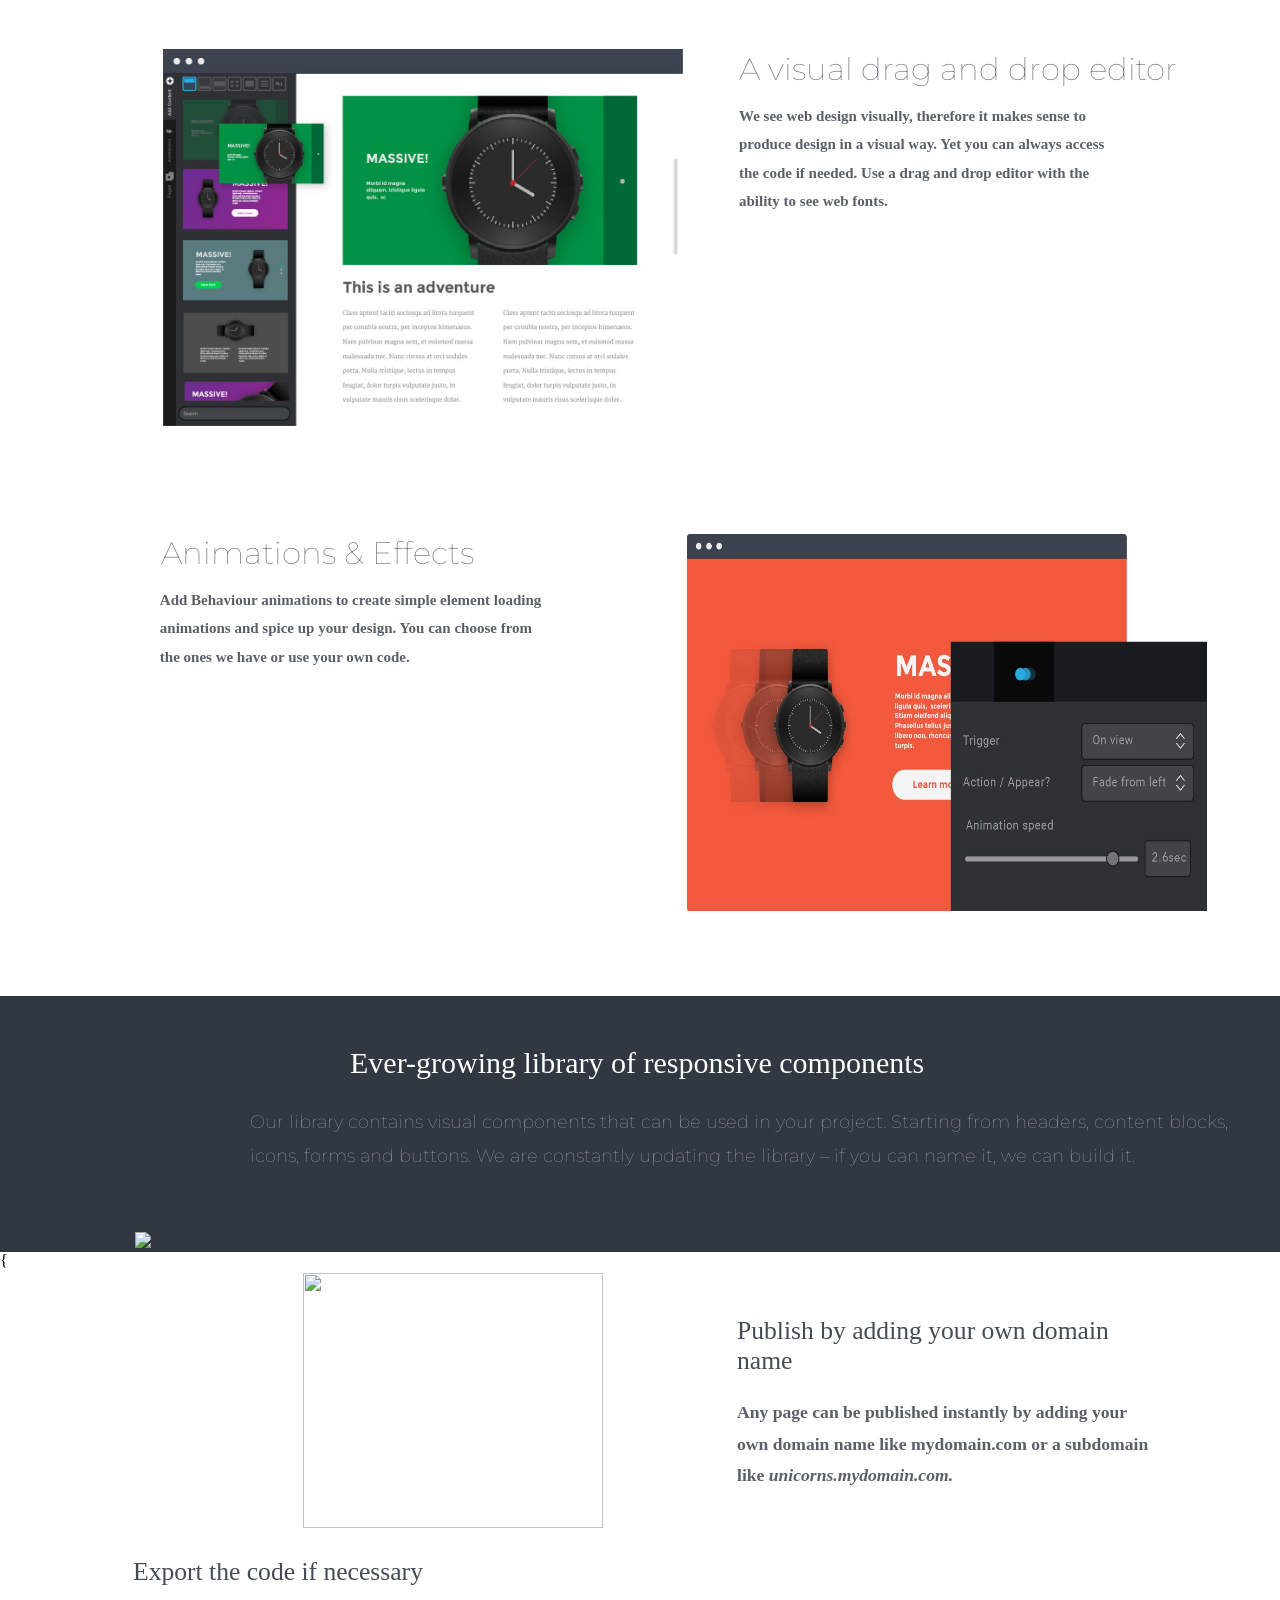
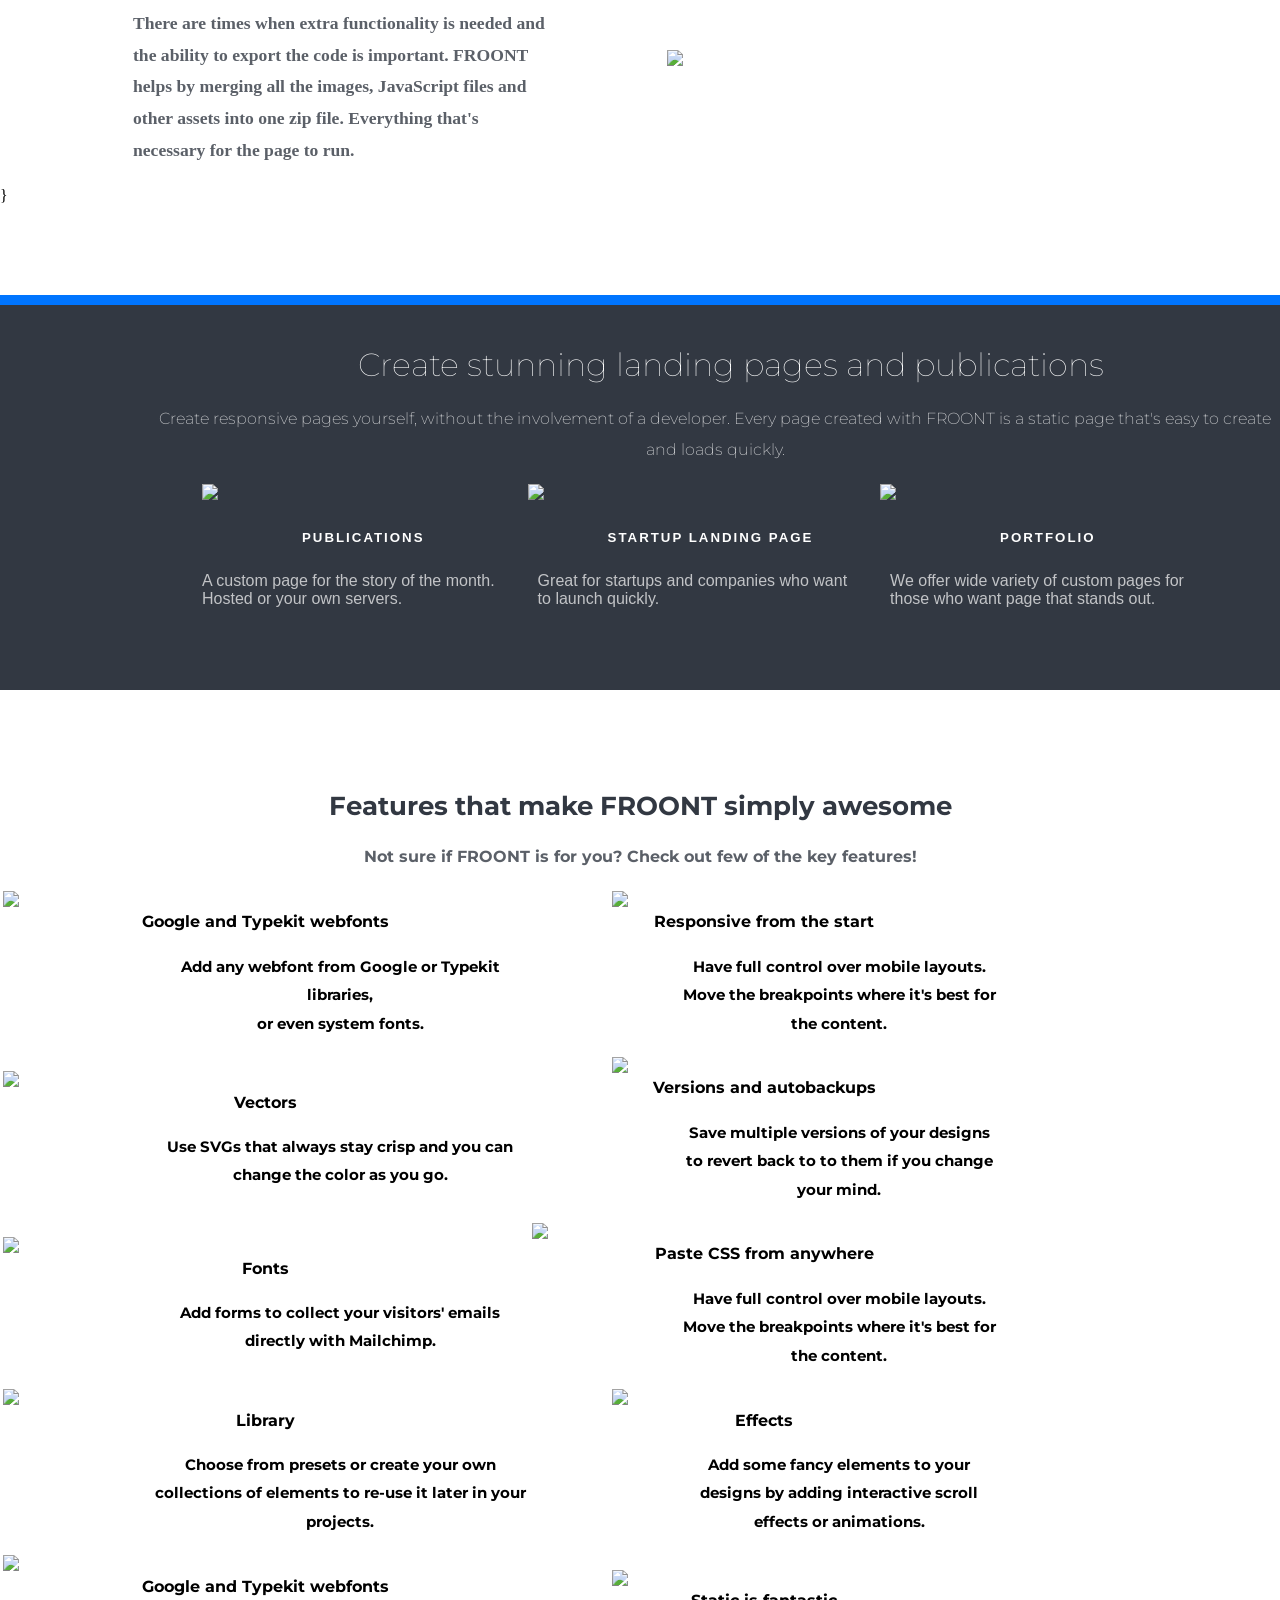
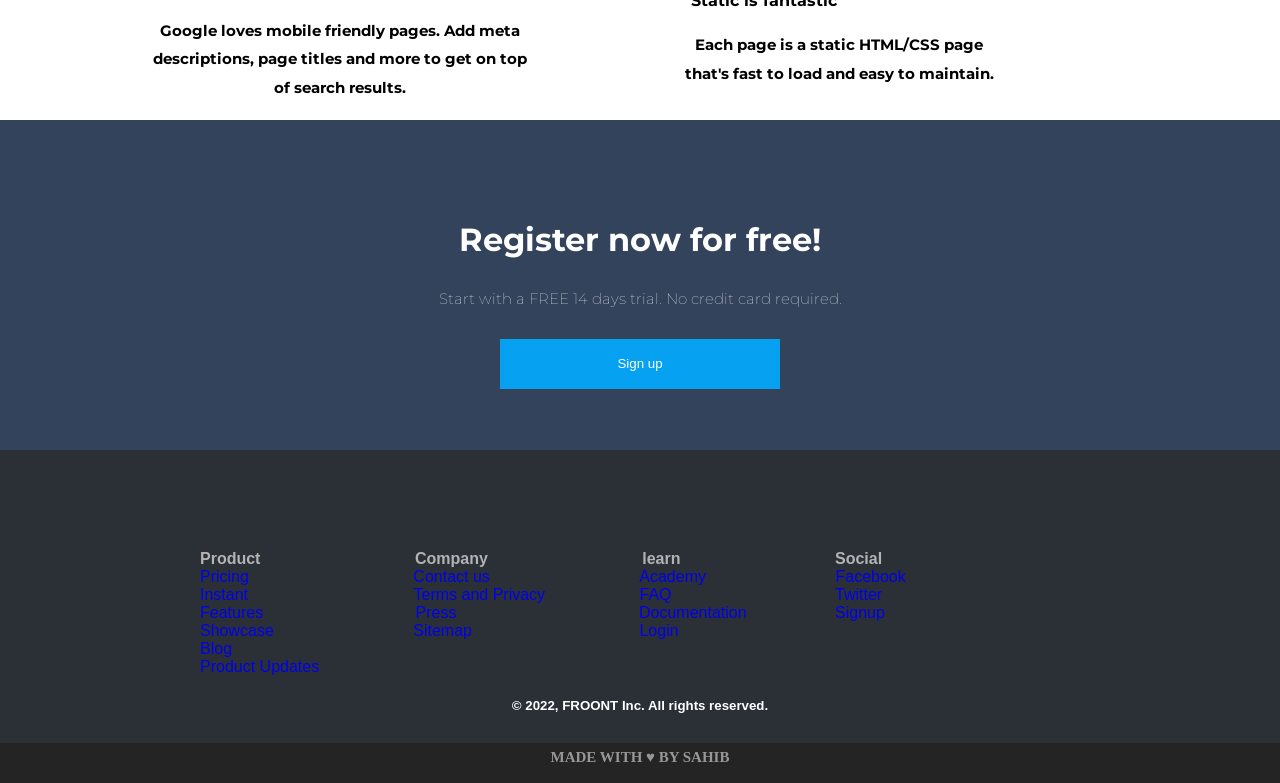
==== commit 113405b5: "CSS done" ====
--- a/index.html
+++ b/index.html
@@ -64,8 +64,8 @@
             </table>
             <table style="style="background-color: #eff3f4;">
                 <tr class="WhiteBck">
-                    <img  class=ImgAText id="ImgAText01" src="https://cdn.froont.com/ruluks/i99fif/_static-uploads/images/thumbnail/devices.png_513x207.png">
-                    <img  class=ImgAText id="ImgAText02" src="https://cdn.froont.com/ruluks/i99fif/_static-uploads/images/thumbnail/launch-pages_1.png_342x138.png">
+                    <img  class=ImgAText id="ImgAText01" src="AboveText01.png">
+                    <img  class=ImgAText id="ImgAText02" src="AboveText02.png">
                 </tr>
                 <tr>
                  <td><h2>Design in the browser</h2></td> 
@@ -98,7 +98,7 @@
             {
                 <table>
                 <tr>
-                    <td><img  id="table_Image" src="https://cdn.froont.com/ruluks/i99fif/_static-uploads/images/thumbnail/add-domain-name.png_438x372.png"></td>
+                    <td><img  id="table_Image" src="wbr_01.png"></td>
                     <td>
                         <h2 id="table_headings">Publish by adding your own domain name</h2>
                         <p id="table_data">Any page can be published instantly by adding your own domain name like mydomain.com or a subdomain like <em>unicorns.mydomain.com.</em></p>
@@ -119,9 +119,9 @@
             <p id="paragraph_scrolldown_06">Create responsive pages yourself, without the involvement of a developer. Every page created with FROONT is a static page that's easy to create <br> and loads quickly.</p>
             <table>
                 <tr>
-                    <td style="padding-left: 200px;><a href=https://www.factmag.com/2016/11/01/alicia-keys-fact-cover-story target="_blank"><img id=images_scrolldown_06 src="https://cdn.froont.com/froont/ooo5or/_static-uploads/images/thumbnail/landing-publication-1024x800px_2.png_1024x800.png"></a></td>
-                    <td id="images_scrolldown_06"><a href=http://vividlyapp.com target="_blank"><img id=images_scrolldown_06 src="https://cdn.froont.com/froont/ooo5or/_static-uploads/images/thumbnail/landing-startup-1024x800px_2.png_1024x800.png"></a></td>
-                    <td id="images_scrolldown_06"><a href=https://www.factmag.com/2016/11/01/alicia-keys-fact-cover-story target="_blank"> <img id=images_scrolldown_06  src="https://cdn.froont.com/froont/ooo5or/_static-uploads/images/thumbnail/landing-portfolio-1024x800px_2.png_1024x800.png"></a></td>
+                    <td style="padding-left: 200px;"><a href=https://www.factmag.com/2016/11/01/alicia-keys-fact-cover-story target="_blank"><img src="scrolldown06_img01.png"></a></td>
+                    <td style="padding-left: 30px;"><a href=http://vividlyapp.com target="_blank"><img src="scrolldown06_img02.png"></a></td>
+                    <td style="padding-left: 30px;"><a href=https://www.factmag.com/2016/11/01/alicia-keys-fact-cover-story target="_blank"><img src="scrolldown06_img03.png"></a></td>
                 </tr>
                 <tr>
                     <td class="heading_scrolldown_06" style="padding-left: 300px;"><h5>PUBLICATIONS</h5></td>
@@ -213,29 +213,29 @@
                 <strong style="padding-left: 150px;">Social</strong >
             </div>
             <div class="support_9_scrolldown">
-                    <a class="support_9_scrolldown" style="padding-left: 200px;" href="https://froont.com/pricing">Pricing</a>
-                    <a class="support_9_scrolldown" style="padding-left: 160px;" href="mailto:hello@froont.com?subject=Hello!">Contact us </a>
-                    <a class="support_9_scrolldown" style="padding-left: 145px;" href="https://froont.com/-learn">Academy</a>
-                    <a class="support_9_scrolldown" style="padding-left: 125px;" href="https://www.facebook.com/FroontApp">Facebook</a>
+                    <a style="padding-left: 200px;" href="https://froont.com/pricing">Pricing</a>
+                    <a style="padding-left: 160px;" href="mailto:hello@froont.com?subject=Hello!">Contact us </a>
+                    <a style="padding-left: 145px;" href="https://froont.com/-learn">Academy</a>
+                    <a style="padding-left: 125px;" href="https://www.facebook.com/FroontApp">Facebook</a>
                 <br>              
-                    <a class="support_9_scrolldown" style="padding-left: 200px;" href="https://froont.com/features">Instant</a>
-                    <a class="support_9_scrolldown" style="padding-left: 161px;" href="http://froont.com/-terms"> Terms and Privacy</a>
-                    <a class="support_9_scrolldown" style="padding-left: 90px;" href="https://docs.froont.com/faq/">FAQ</a>
-                    <a class="support_9_scrolldown" style="padding-left: 159px;" href="https://twitter.com/froontapp">Twitter</a>
+                    <a style="padding-left: 200px;" href="https://froont.com/features">Instant</a>
+                    <a style="padding-left: 161px;" href="http://froont.com/-terms"> Terms and Privacy</a>
+                    <a style="padding-left: 90px;" href="https://docs.froont.com/faq/">FAQ</a>
+                    <a style="padding-left: 159px;" href="https://twitter.com/froontapp">Twitter</a>
 
                 <br>
-                    <a class="support_9_scrolldown" style="padding-left: 200px;" href="http://froont.com/features">Features</a>
-                    <a class="support_9_scrolldown" style="padding-left: 148px;" href=http://froont.com/press">Press</a>
-                    <a class="support_9_scrolldown" style="padding-left: 178px;" href="https://docs.froont.com/">Documentation</a>
-                    <a class="support_9_scrolldown" style="padding-left: 84px;" href="https://froont.com/-user/register">Signup</a>
-                <br>
-                    <a class="support_9_scrolldown" style="padding-left: 200px;" href="https://froont.com/showcase">Showcase</a>
-                    <a class="support_9_scrolldown" style="padding-left: 135px;" href="https://froont.com/-sitemap">Sitemap</a>
-                    <a class="support_9_scrolldown" style="padding-left: 163px;" href="https://froont.com/-user/login">Login</a>
-                <br>
-                    <a class="support_9_scrolldown" style="padding-left: 200px;" href="https://blog.froont.com/">Blog</a> 
-                <br>
-                    <a class="support_9_scrolldown" style="padding-left: 200px;" href="https://medium.com/froont">Product Updates</a>
+                    <a style="padding-left: 200px;" href="http://froont.com/features">Features</a>
+                    <a style="padding-left: 148px;" href=http://froont.com/press">Press</a>
+                    <a style="padding-left: 178px;" href="https://docs.froont.com/">Documentation</a>
+                    <a style="padding-left: 84px;" href="https://froont.com/-user/register">Signup</a>
+                <br>
+                    <a style="padding-left: 200px;" href="https://froont.com/showcase">Showcase</a>
+                    <a style="padding-left: 135px;" href="https://froont.com/-sitemap">Sitemap</a>
+                    <a style="padding-left: 163px;" href="https://froont.com/-user/login">Login</a>
+                <br>
+                    <a style="padding-left: 200px;" href="https://blog.froont.com/">Blog</a> 
+                <br>
+                    <a style="padding-left: 200px;" href="https://medium.com/froont">Product Updates</a>
                     <h5 style="text-align: center; padding-bottom: 30px;">© 2022, FROONT Inc. All rights reserved.</h5>
             </div>
 
--- a/stylesheet.css
+++ b/stylesheet.css
@@ -200,7 +200,7 @@
             padding-top: 50px;
             font-size: 30px;
             color: white;
-            font-family: sans-serif;
+            font-fam    ily: sans-serif;
             font-weight: 100;
         }
         #large_Imag_para
@@ -360,10 +360,4 @@
             text-align: center;
             margin-top: -22px;
             margin-bottom: 0px;
-        }
-        #images_scrolldown_06
-        {
-            padding-left: 30px;
-            max-width:256px;
-            max-height: 313.33px;
         }
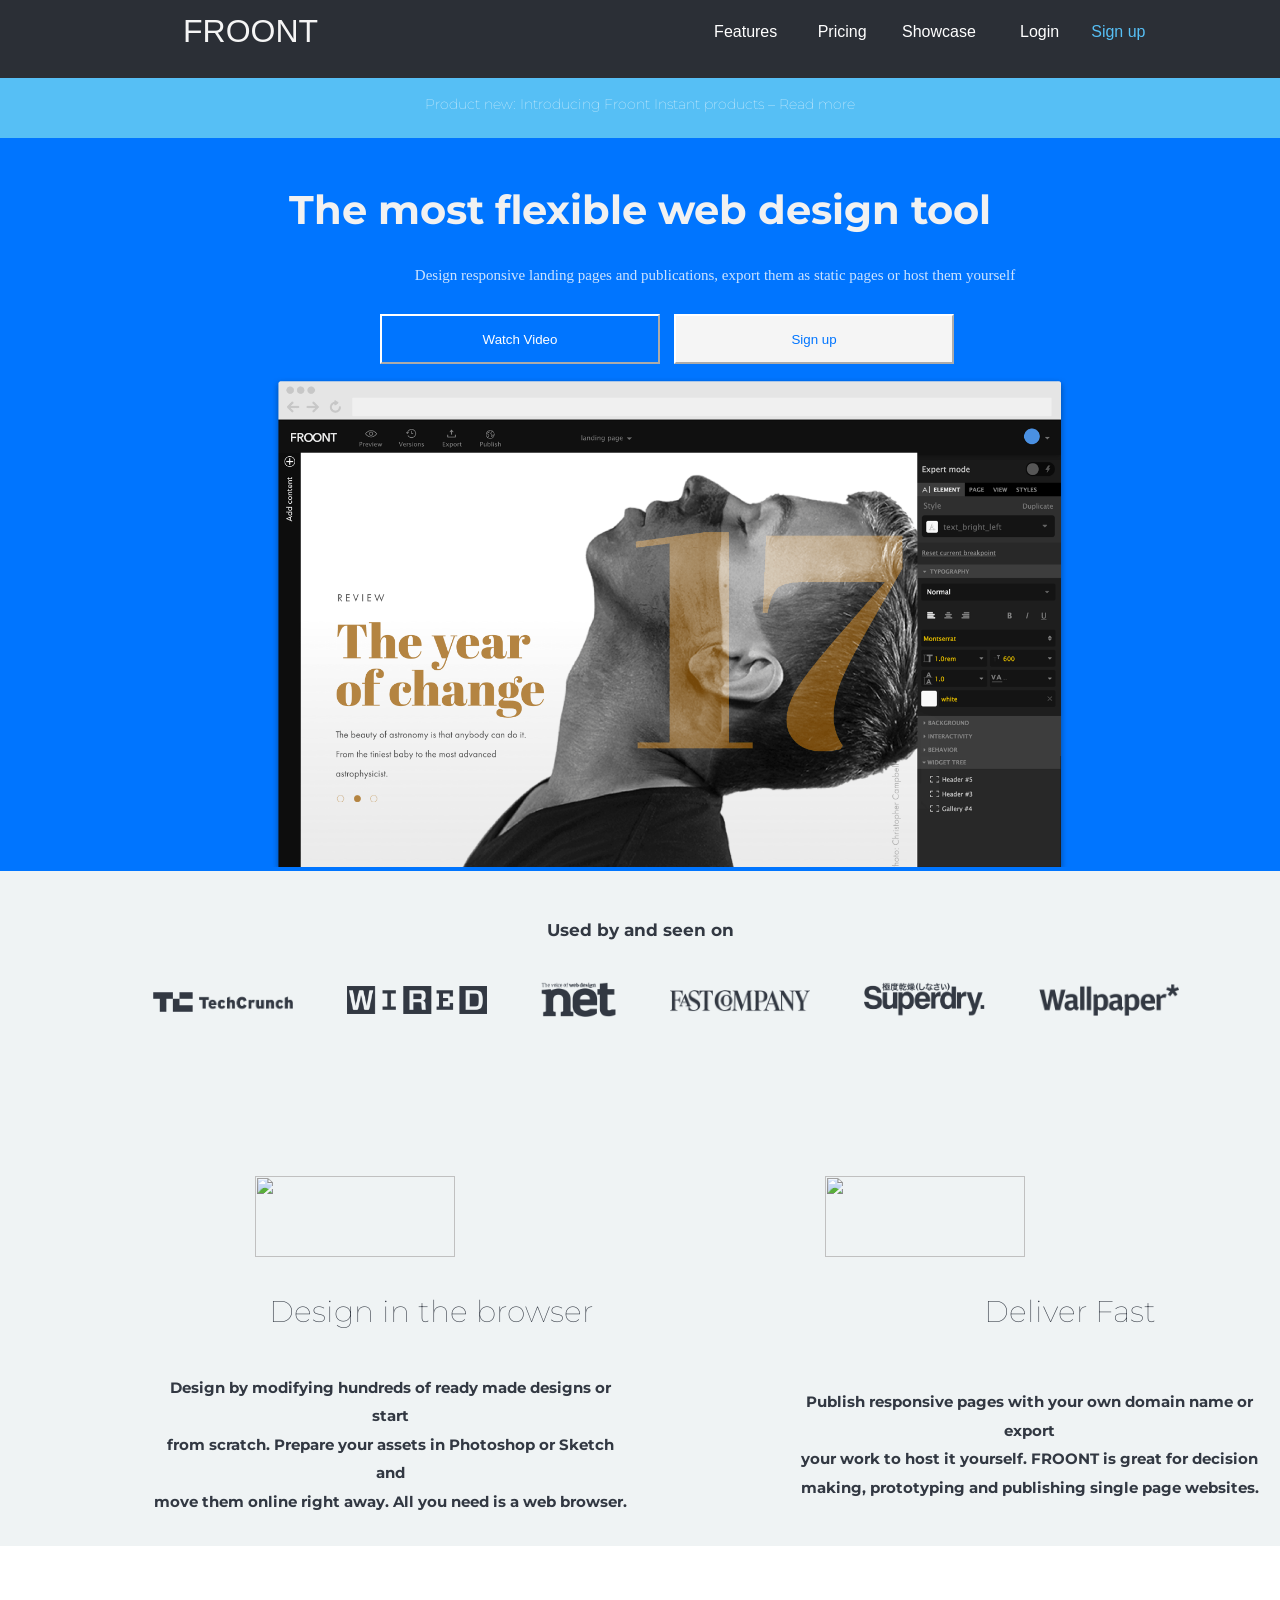
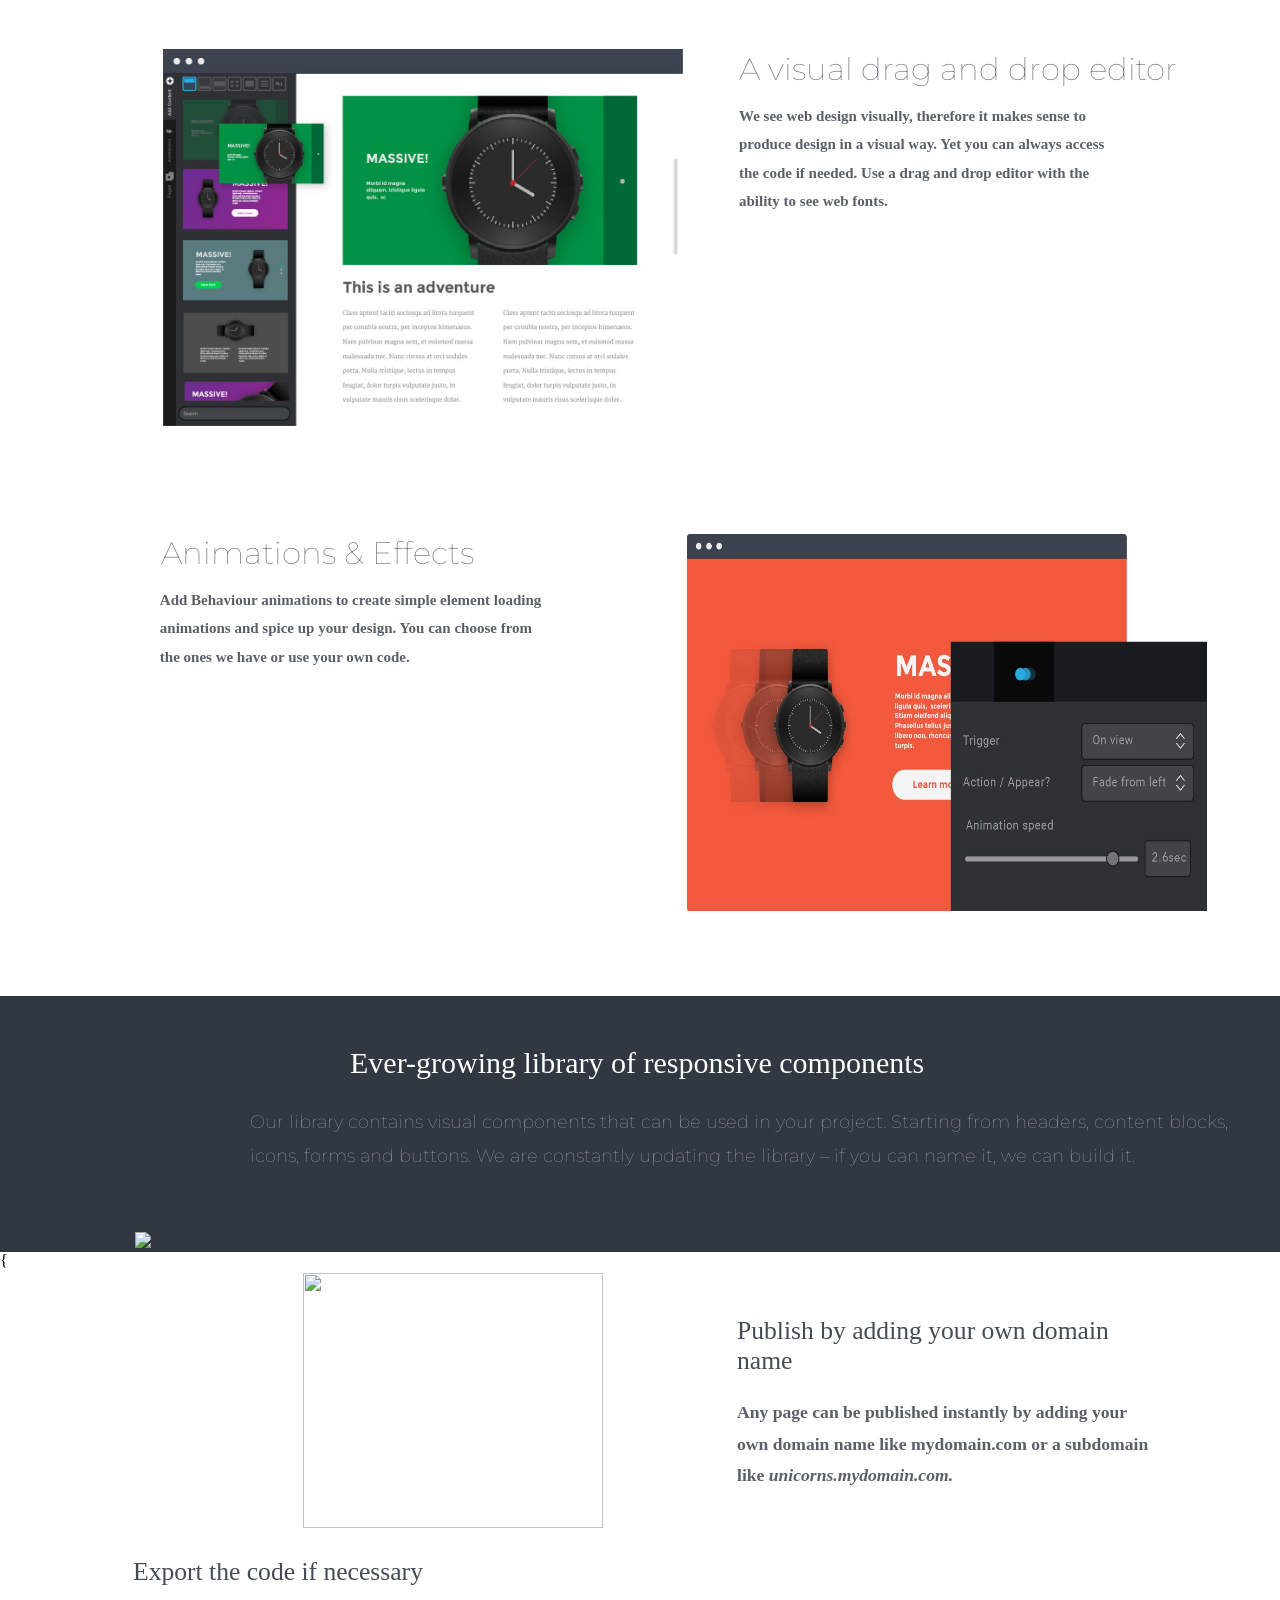
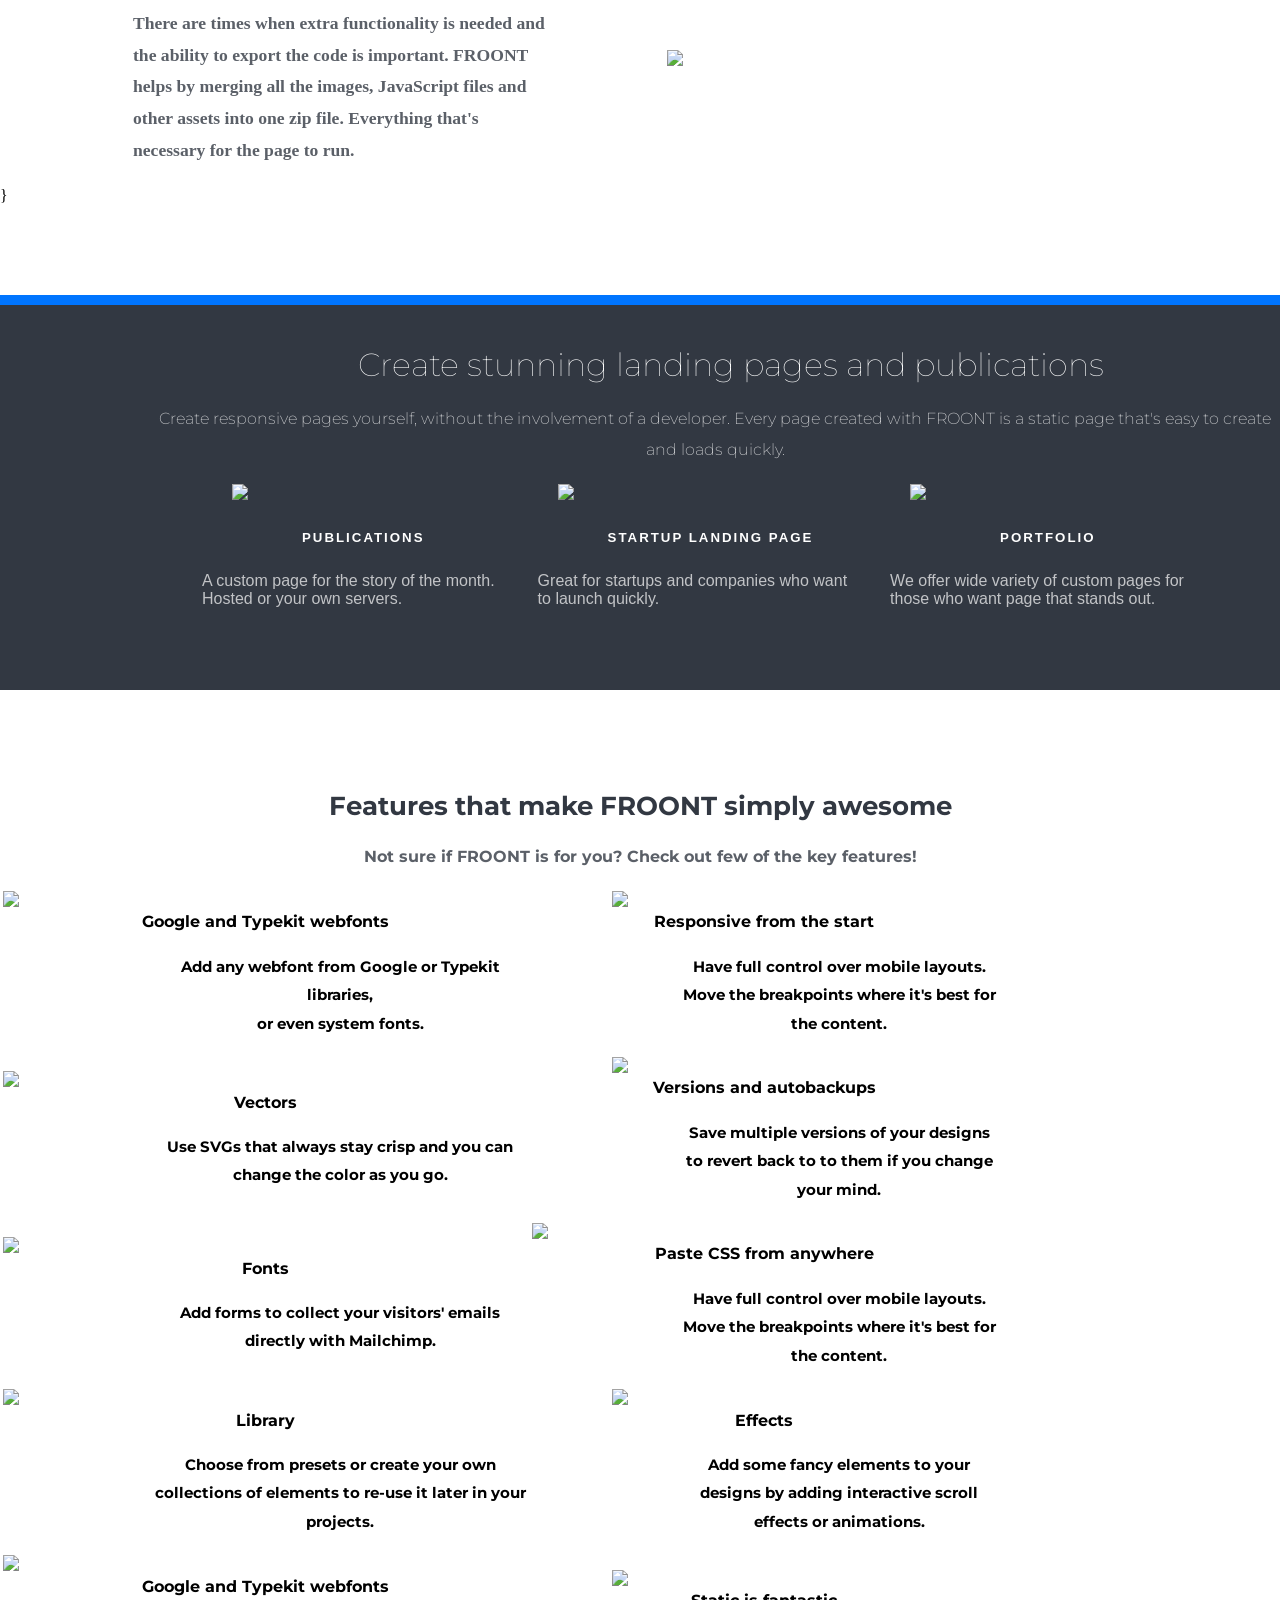
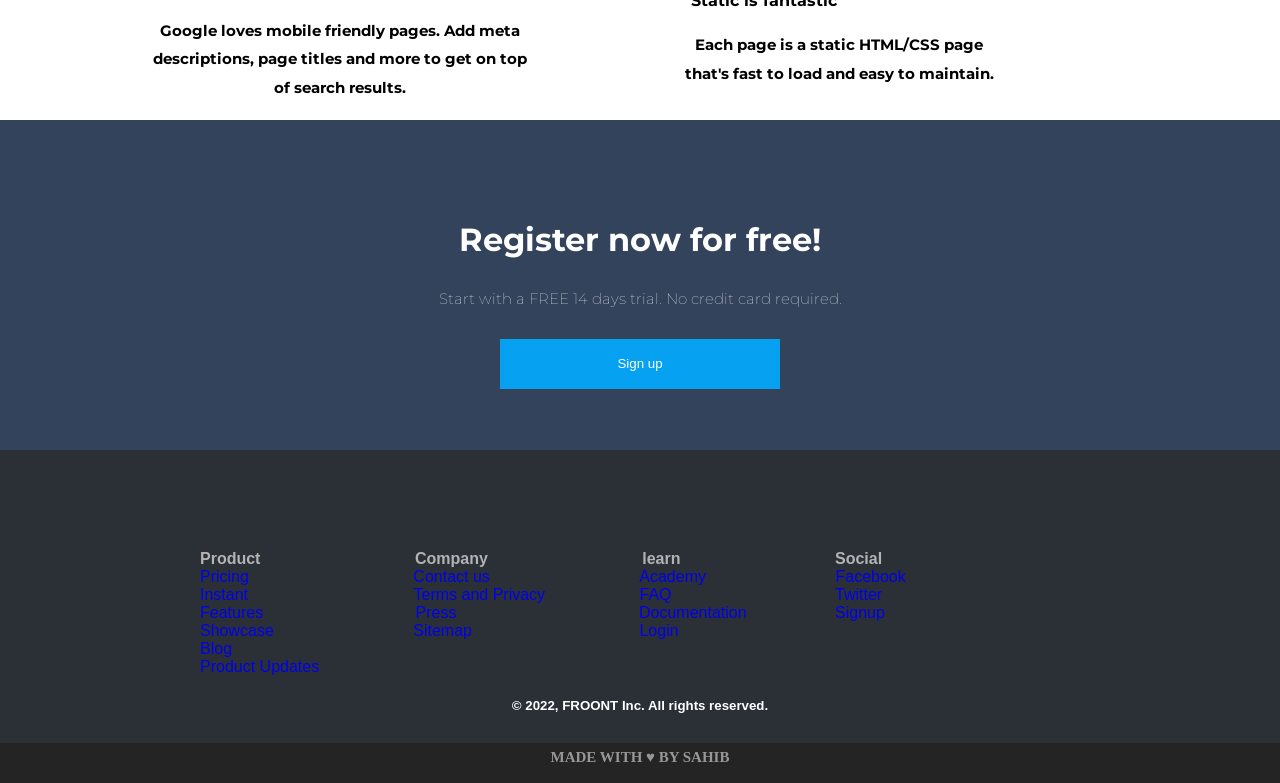
==== commit 3c11b29e: "Images edited" ====
--- a/index.html
+++ b/index.html
@@ -64,8 +64,8 @@
             </table>
             <table style="style="background-color: #eff3f4;">
                 <tr class="WhiteBck">
-                    <img  class=ImgAText id="ImgAText01" src="AboveText01.png">
-                    <img  class=ImgAText id="ImgAText02" src="AboveText02.png">
+                    <img  class=ImgAText id="ImgAText01" src="https://cdn.froont.com/ruluks/i99fif/_static-uploads/images/thumbnail/devices.png_513x207.png">
+                    <img  class=ImgAText id="ImgAText02" src="https://cdn.froont.com/ruluks/i99fif/_static-uploads/images/thumbnail/launch-pages_1.png_342x138.png">
                 </tr>
                 <tr>
                  <td><h2>Design in the browser</h2></td> 
@@ -98,7 +98,7 @@
             {
                 <table>
                 <tr>
-                    <td><img  id="table_Image" src="wbr_01.png"></td>
+                    <td><img  id="table_Image" src="https://cdn.froont.com/ruluks/i99fif/_static-uploads/images/thumbnail/add-domain-name.png_438x372.png"></td>
                     <td>
                         <h2 id="table_headings">Publish by adding your own domain name</h2>
                         <p id="table_data">Any page can be published instantly by adding your own domain name like mydomain.com or a subdomain like <em>unicorns.mydomain.com.</em></p>
@@ -119,9 +119,9 @@
             <p id="paragraph_scrolldown_06">Create responsive pages yourself, without the involvement of a developer. Every page created with FROONT is a static page that's easy to create <br> and loads quickly.</p>
             <table>
                 <tr>
-                    <td style="padding-left: 200px;"><a href=https://www.factmag.com/2016/11/01/alicia-keys-fact-cover-story target="_blank"><img src="scrolldown06_img01.png"></a></td>
-                    <td style="padding-left: 30px;"><a href=http://vividlyapp.com target="_blank"><img src="scrolldown06_img02.png"></a></td>
-                    <td style="padding-left: 30px;"><a href=https://www.factmag.com/2016/11/01/alicia-keys-fact-cover-story target="_blank"><img src="scrolldown06_img03.png"></a></td>
+                    <td style="padding-left: 200px;><a href=https://www.factmag.com/2016/11/01/alicia-keys-fact-cover-story target="_blank"><img id=images_scrolldown_06 src="https://cdn.froont.com/froont/ooo5or/_static-uploads/images/thumbnail/landing-publication-1024x800px_2.png_1024x800.png"></a></td>
+                    <td id="images_scrolldown_06"><a href=http://vividlyapp.com target="_blank"><img id=images_scrolldown_06 src="https://cdn.froont.com/froont/ooo5or/_static-uploads/images/thumbnail/landing-startup-1024x800px_2.png_1024x800.png"></a></td>
+                    <td id="images_scrolldown_06"><a href=https://www.factmag.com/2016/11/01/alicia-keys-fact-cover-story target="_blank"> <img id=images_scrolldown_06  src="https://cdn.froont.com/froont/ooo5or/_static-uploads/images/thumbnail/landing-portfolio-1024x800px_2.png_1024x800.png"></a></td>
                 </tr>
                 <tr>
                     <td class="heading_scrolldown_06" style="padding-left: 300px;"><h5>PUBLICATIONS</h5></td>
--- a/stylesheet.css
+++ b/stylesheet.css
@@ -360,4 +360,10 @@
             text-align: center;
             margin-top: -22px;
             margin-bottom: 0px;
+        }
+        #images_scrolldown_06
+        {
+            padding-left: 30px;
+            max-width:256px;
+            max-height:313.33px;
         }
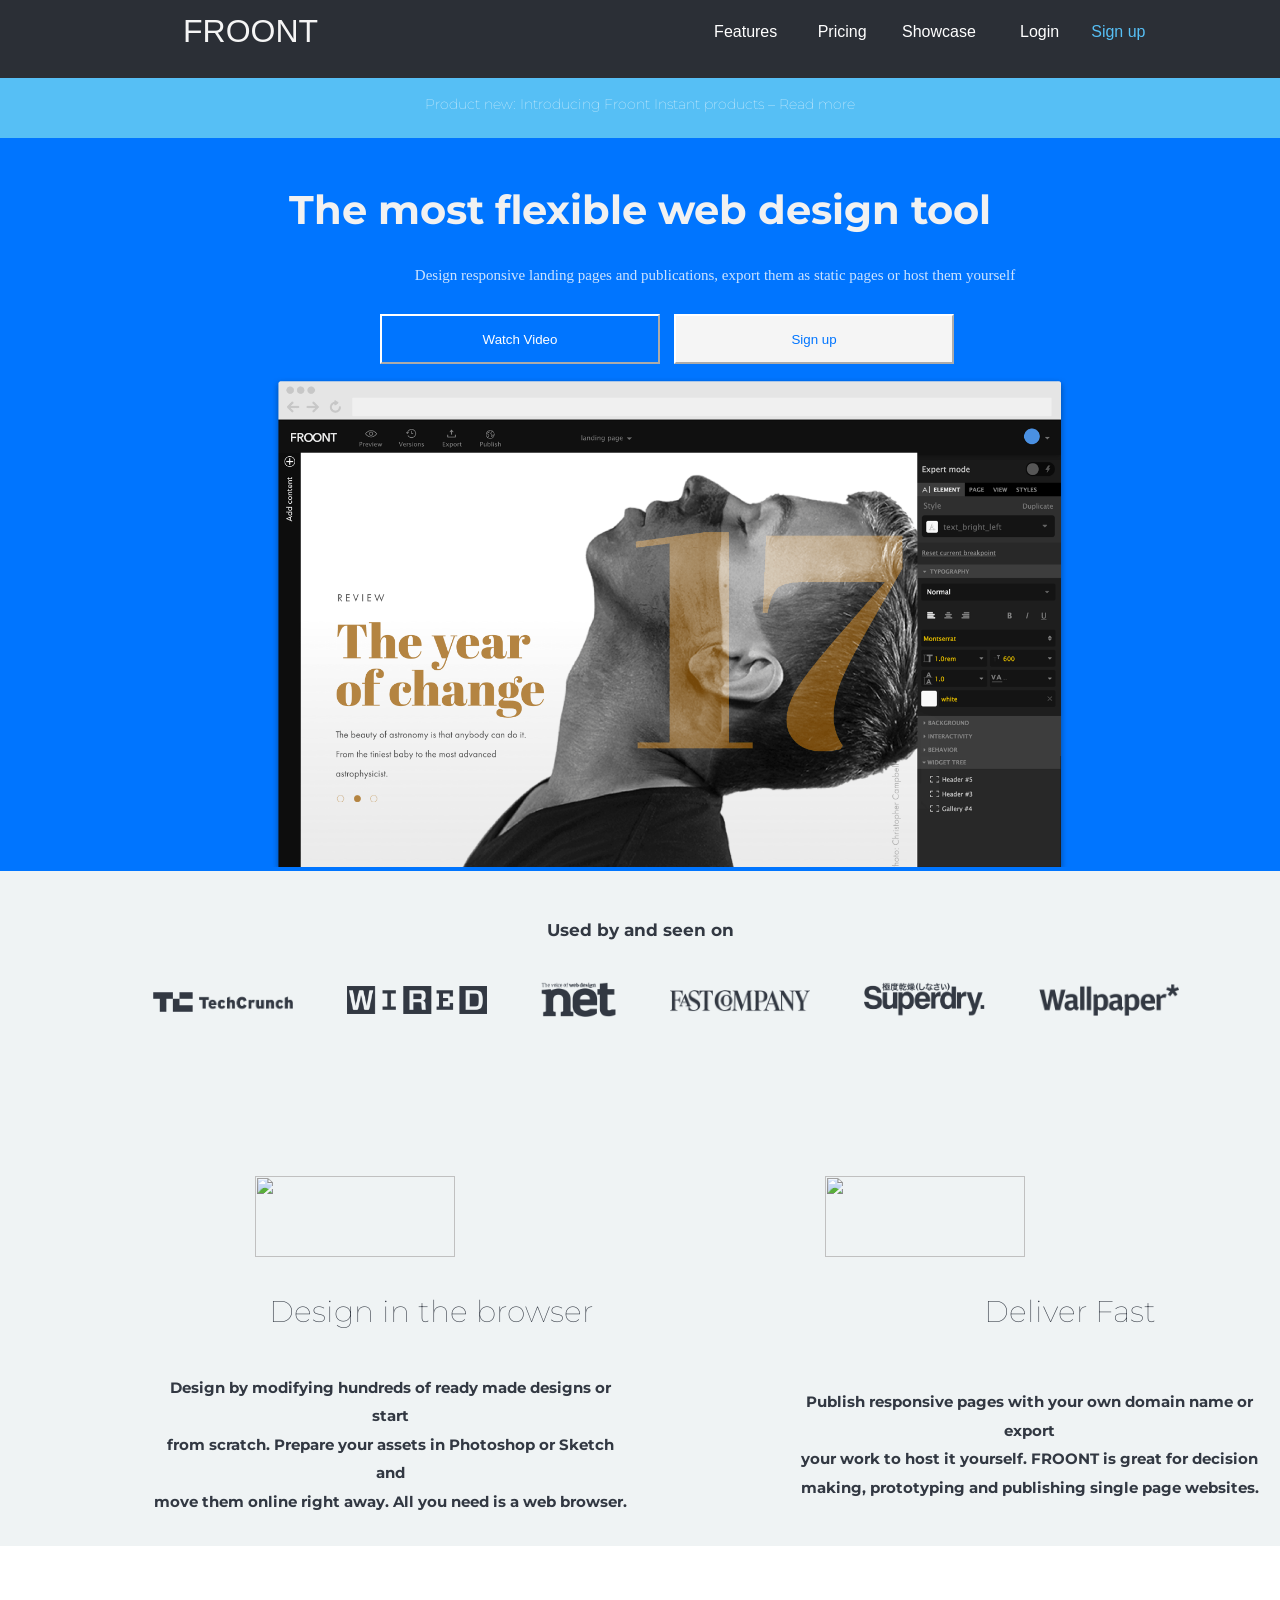
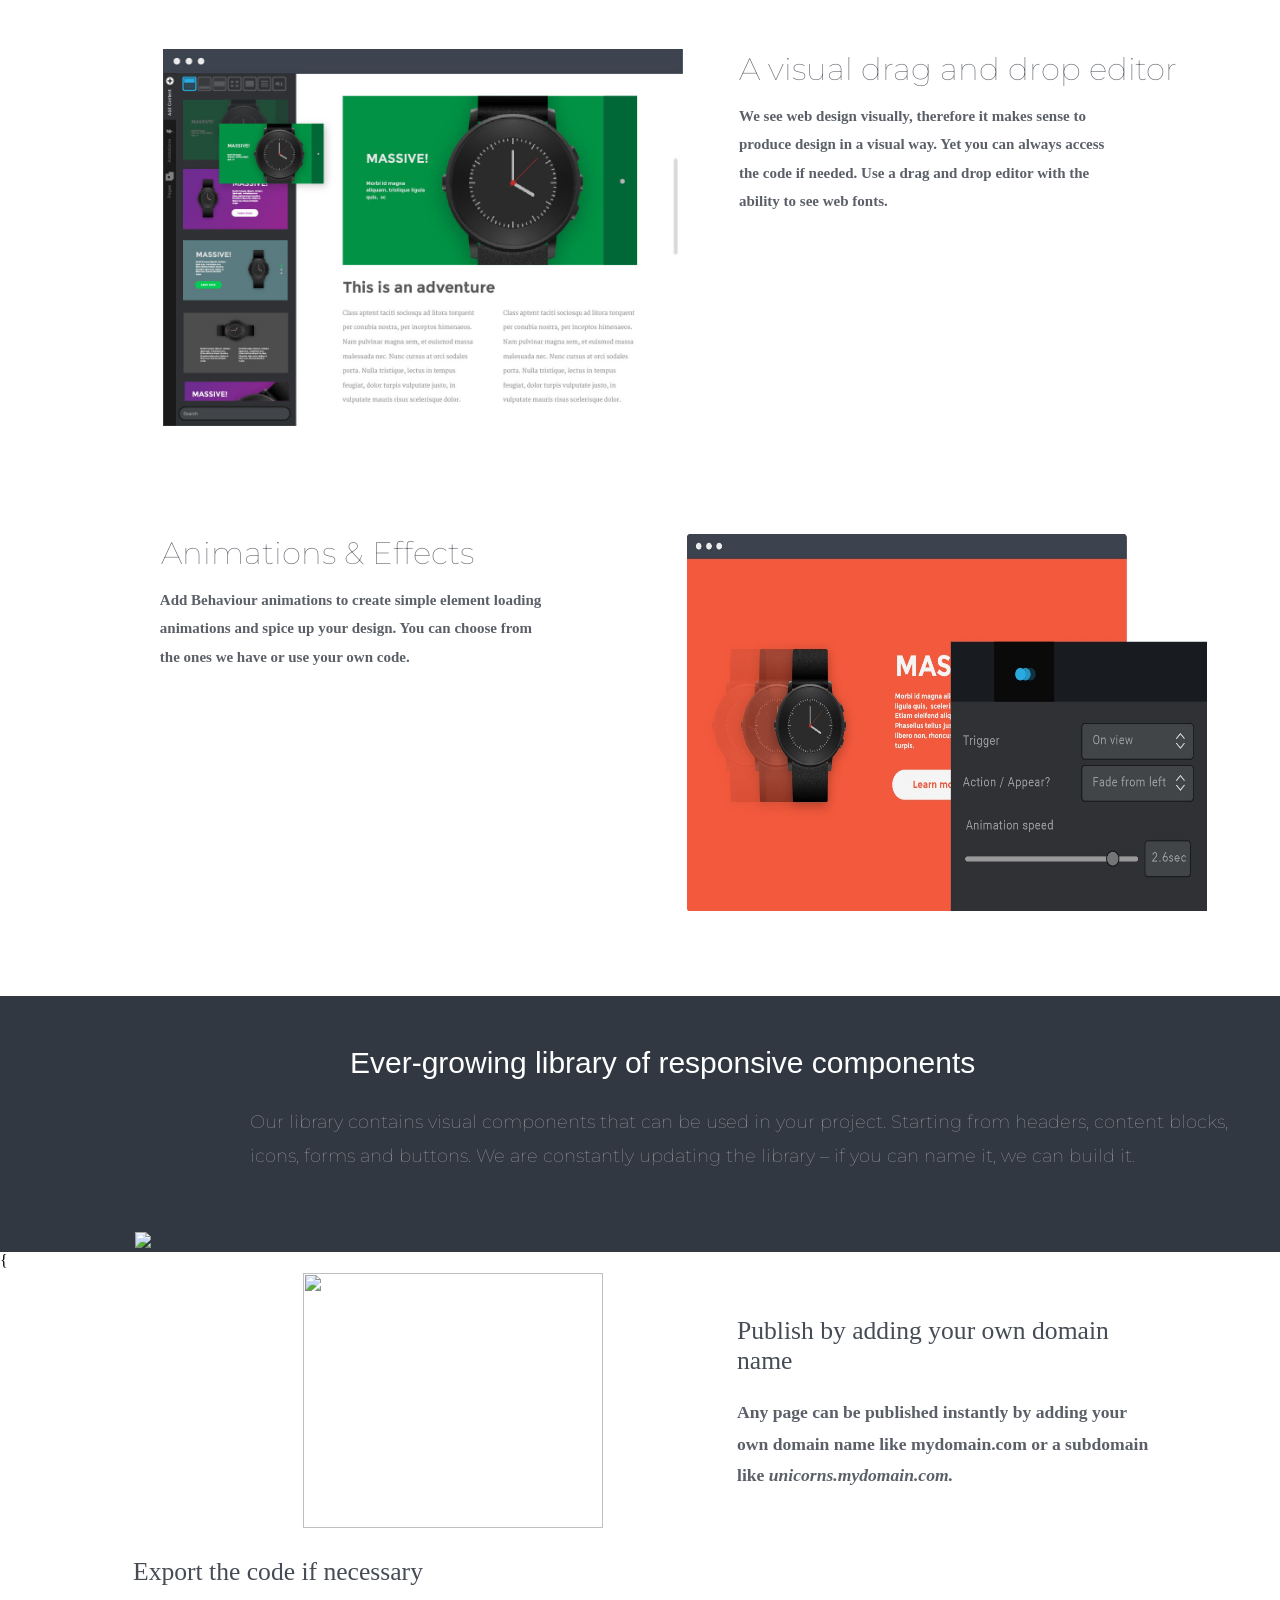
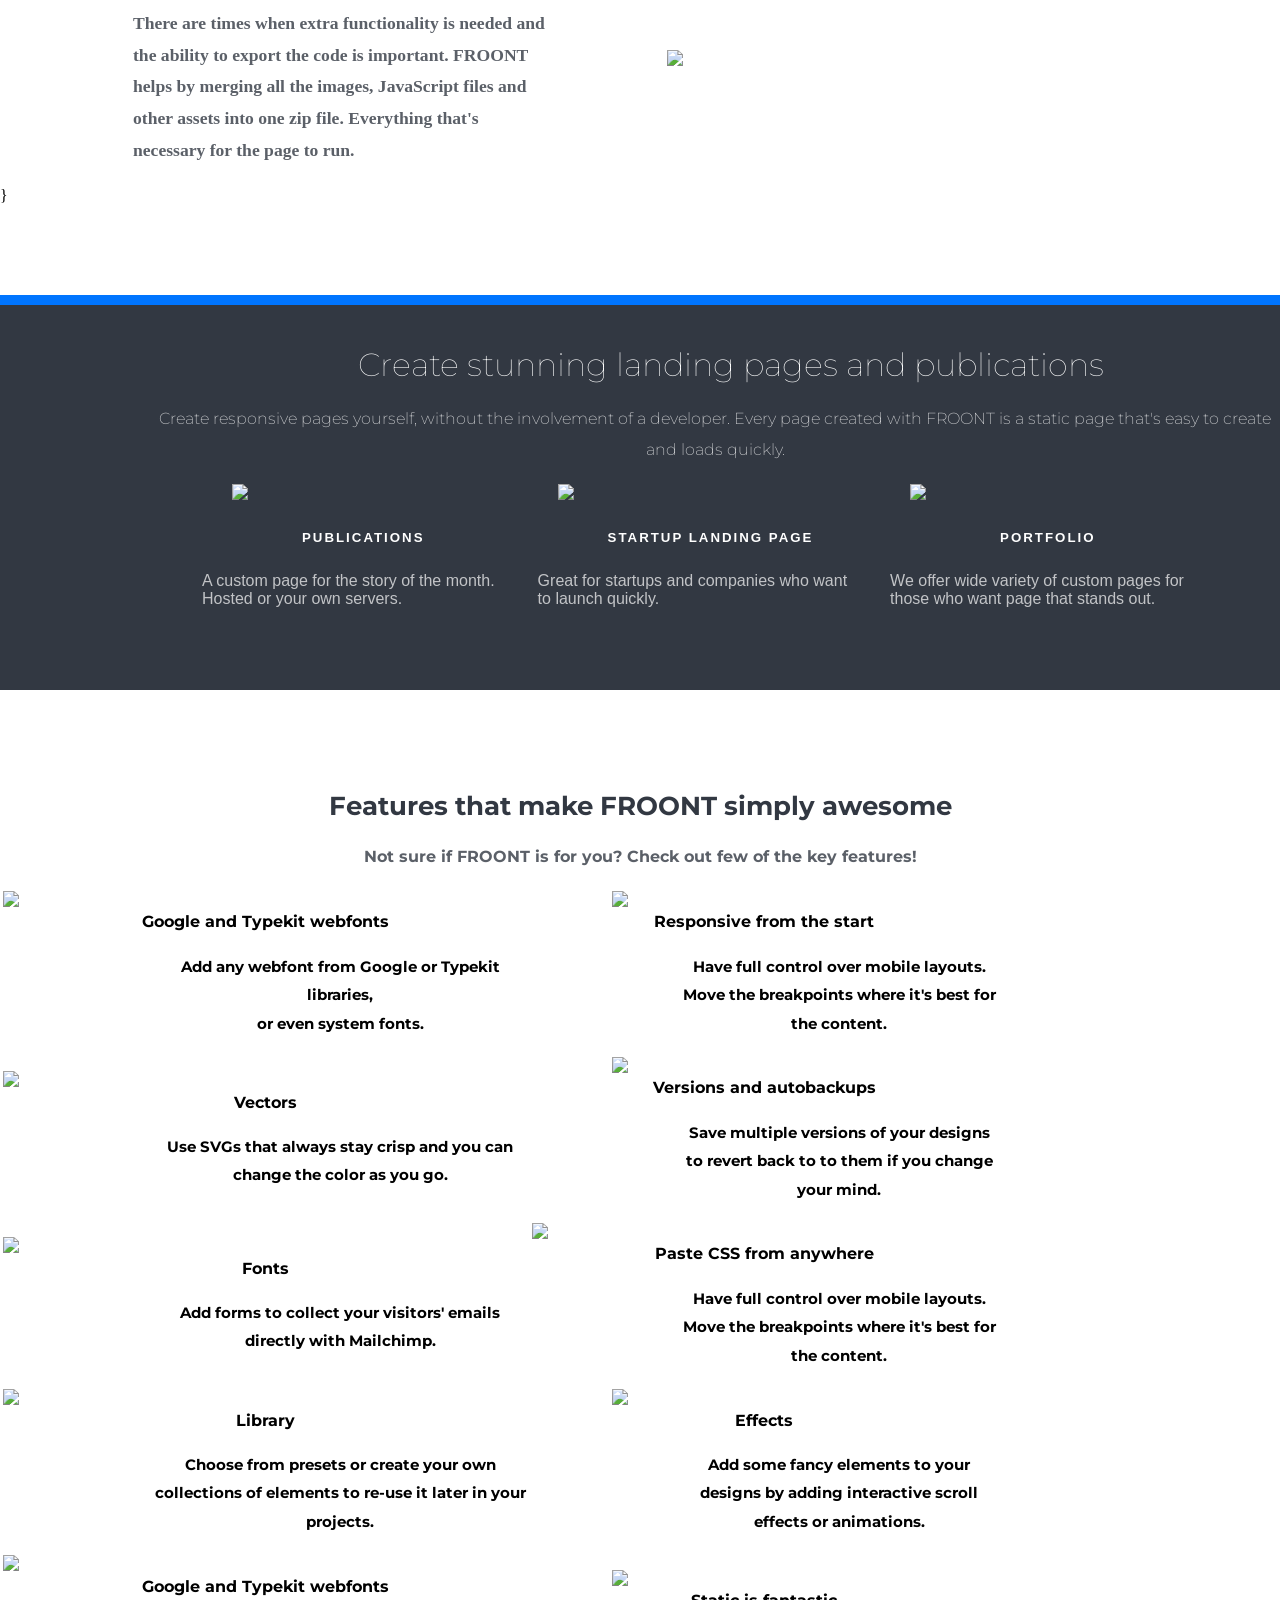
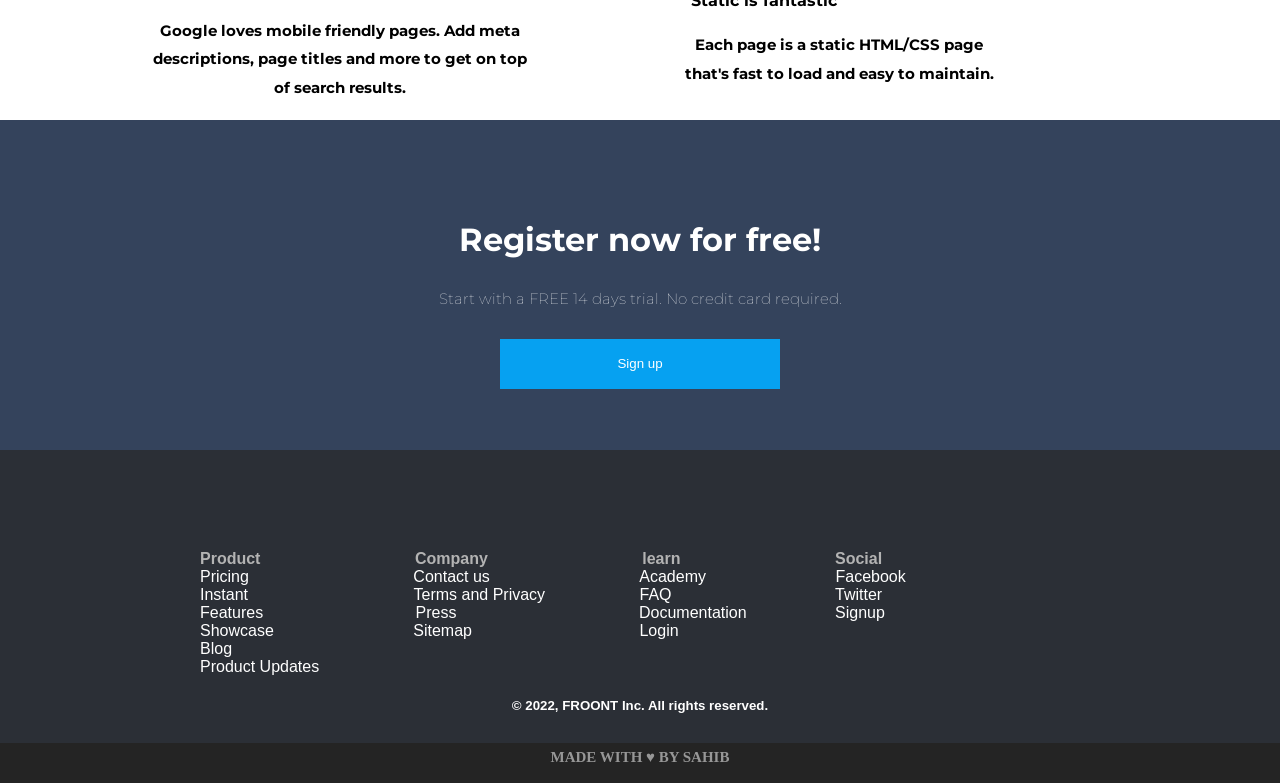
==== commit db440c97: "white color to scrolldown text" ====
--- a/index.html
+++ b/index.html
@@ -213,29 +213,29 @@
                 <strong style="padding-left: 150px;">Social</strong >
             </div>
             <div class="support_9_scrolldown">
-                    <a style="padding-left: 200px;" href="https://froont.com/pricing">Pricing</a>
-                    <a style="padding-left: 160px;" href="mailto:hello@froont.com?subject=Hello!">Contact us </a>
-                    <a style="padding-left: 145px;" href="https://froont.com/-learn">Academy</a>
-                    <a style="padding-left: 125px;" href="https://www.facebook.com/FroontApp">Facebook</a>
+                    <a class="support_9_scrolldown" style="padding-left: 200px;" href="https://froont.com/pricing">Pricing</a>
+                    <a class="support_9_scrolldown" style="padding-left: 160px;" href="mailto:hello@froont.com?subject=Hello!">Contact us </a>
+                    <a class="support_9_scrolldown" style="padding-left: 145px;" href="https://froont.com/-learn">Academy</a>
+                    <a class="support_9_scrolldown" style="padding-left: 125px;" href="https://www.facebook.com/FroontApp">Facebook</a>
                 <br>              
-                    <a style="padding-left: 200px;" href="https://froont.com/features">Instant</a>
-                    <a style="padding-left: 161px;" href="http://froont.com/-terms"> Terms and Privacy</a>
-                    <a style="padding-left: 90px;" href="https://docs.froont.com/faq/">FAQ</a>
-                    <a style="padding-left: 159px;" href="https://twitter.com/froontapp">Twitter</a>
+                    <a class="support_9_scrolldown" style="padding-left: 200px;" href="https://froont.com/features">Instant</a>
+                    <a class="support_9_scrolldown" style="padding-left: 161px;" href="http://froont.com/-terms"> Terms and Privacy</a>
+                    <a class="support_9_scrolldown" style="padding-left: 90px;" href="https://docs.froont.com/faq/">FAQ</a>
+                    <a class="support_9_scrolldown" style="padding-left: 159px;" href="https://twitter.com/froontapp">Twitter</a>
 
                 <br>
-                    <a style="padding-left: 200px;" href="http://froont.com/features">Features</a>
-                    <a style="padding-left: 148px;" href=http://froont.com/press">Press</a>
-                    <a style="padding-left: 178px;" href="https://docs.froont.com/">Documentation</a>
-                    <a style="padding-left: 84px;" href="https://froont.com/-user/register">Signup</a>
-                <br>
-                    <a style="padding-left: 200px;" href="https://froont.com/showcase">Showcase</a>
-                    <a style="padding-left: 135px;" href="https://froont.com/-sitemap">Sitemap</a>
-                    <a style="padding-left: 163px;" href="https://froont.com/-user/login">Login</a>
-                <br>
-                    <a style="padding-left: 200px;" href="https://blog.froont.com/">Blog</a> 
-                <br>
-                    <a style="padding-left: 200px;" href="https://medium.com/froont">Product Updates</a>
+                    <a class="support_9_scrolldown" style="padding-left: 200px;" href="http://froont.com/features">Features</a>
+                    <a class="support_9_scrolldown" style="padding-left: 148px;" href=http://froont.com/press">Press</a>
+                    <a class="support_9_scrolldown" style="padding-left: 178px;" href="https://docs.froont.com/">Documentation</a>
+                    <a class="support_9_scrolldown" style="padding-left: 84px;" href="https://froont.com/-user/register">Signup</a>
+                <br>
+                    <a class="support_9_scrolldown" style="padding-left: 200px;" href="https://froont.com/showcase">Showcase</a>
+                    <a class="support_9_scrolldown" style="padding-left: 135px;" href="https://froont.com/-sitemap">Sitemap</a>
+                    <a class="support_9_scrolldown" style="padding-left: 163px;" href="https://froont.com/-user/login">Login</a>
+                <br>
+                    <a class="support_9_scrolldown" style="padding-left: 200px;" href="https://blog.froont.com/">Blog</a> 
+                <br>
+                    <a class="support_9_scrolldown" style="padding-left: 200px;" href="https://medium.com/froont">Product Updates</a>
                     <h5 style="text-align: center; padding-bottom: 30px;">© 2022, FROONT Inc. All rights reserved.</h5>
             </div>
 
--- a/stylesheet.css
+++ b/stylesheet.css
@@ -200,7 +200,7 @@
             padding-top: 50px;
             font-size: 30px;
             color: white;
-            font-fam    ily: sans-serif;
+            font-family: sans-serif;
             font-weight: 100;
         }
         #large_Imag_para
@@ -365,5 +365,5 @@
         {
             padding-left: 30px;
             max-width:256px;
-            max-height:313.33px;
+            max-height: 313.33px;
         }
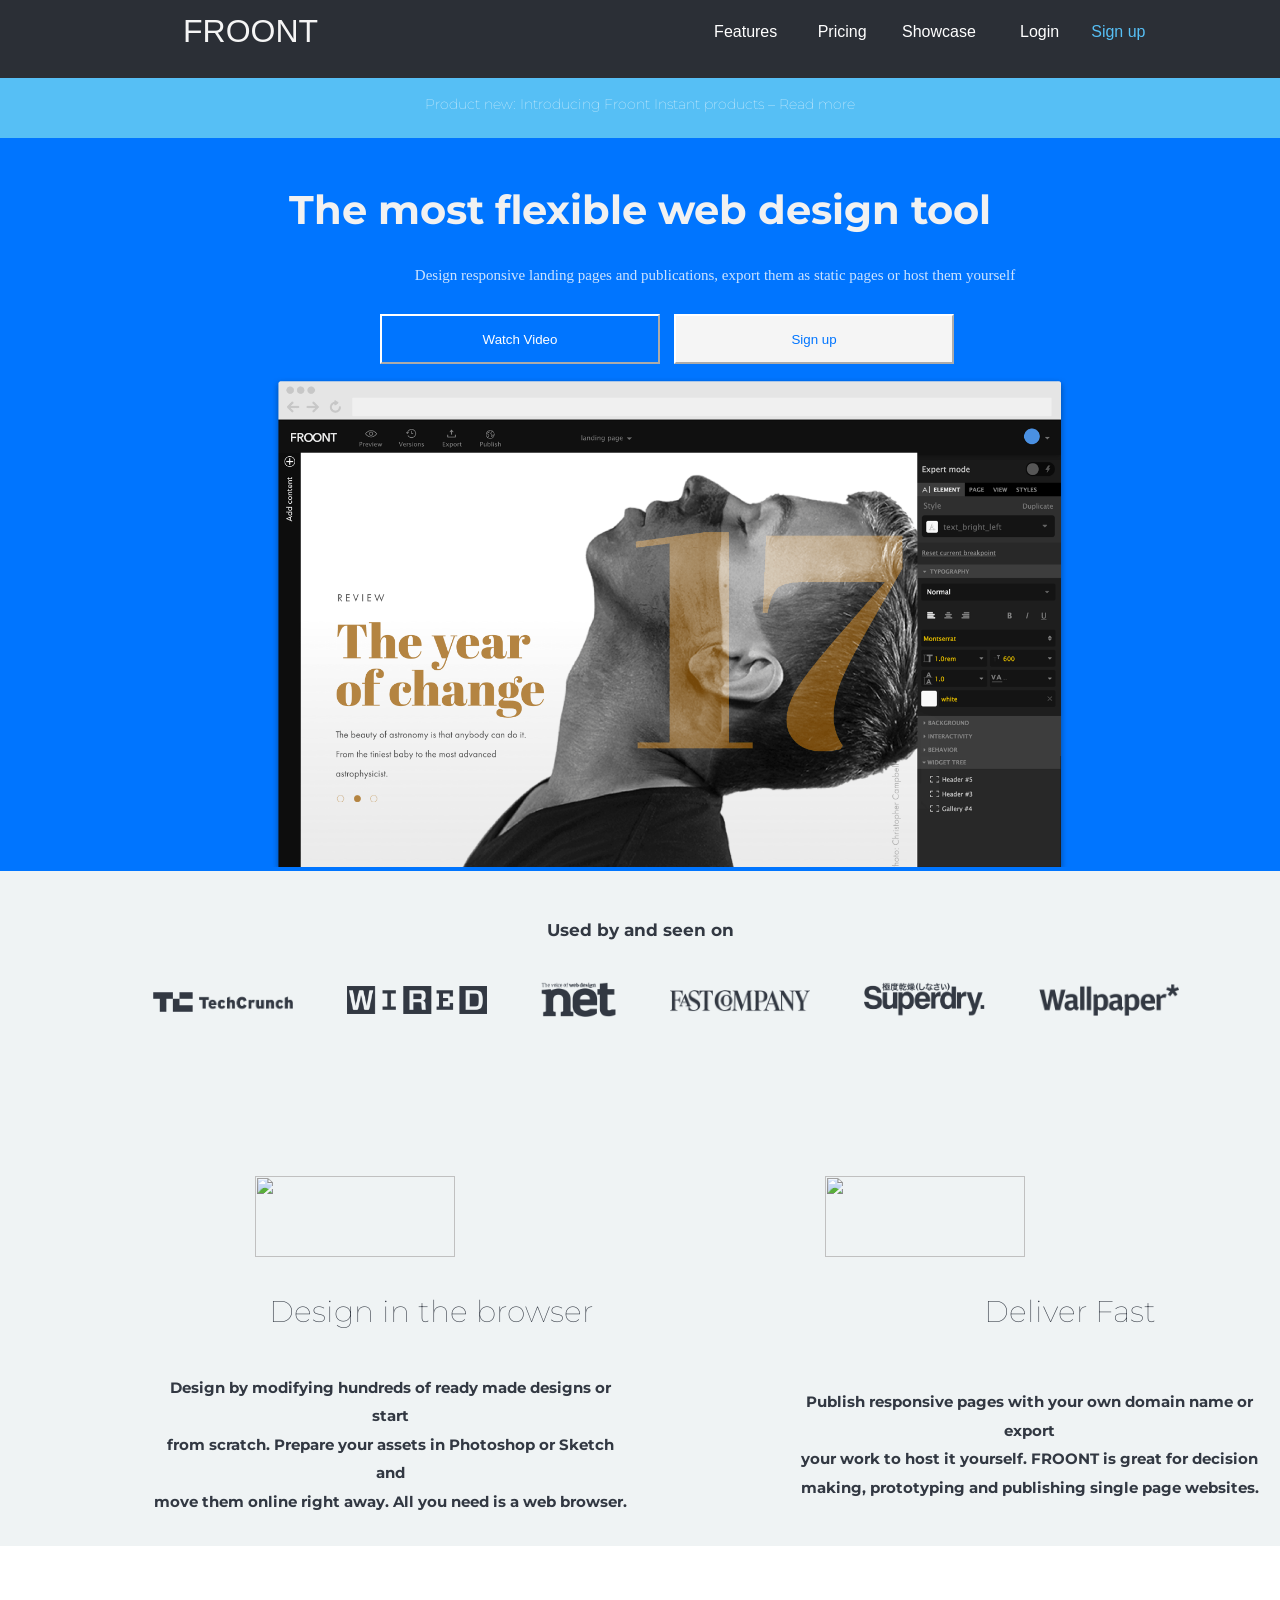
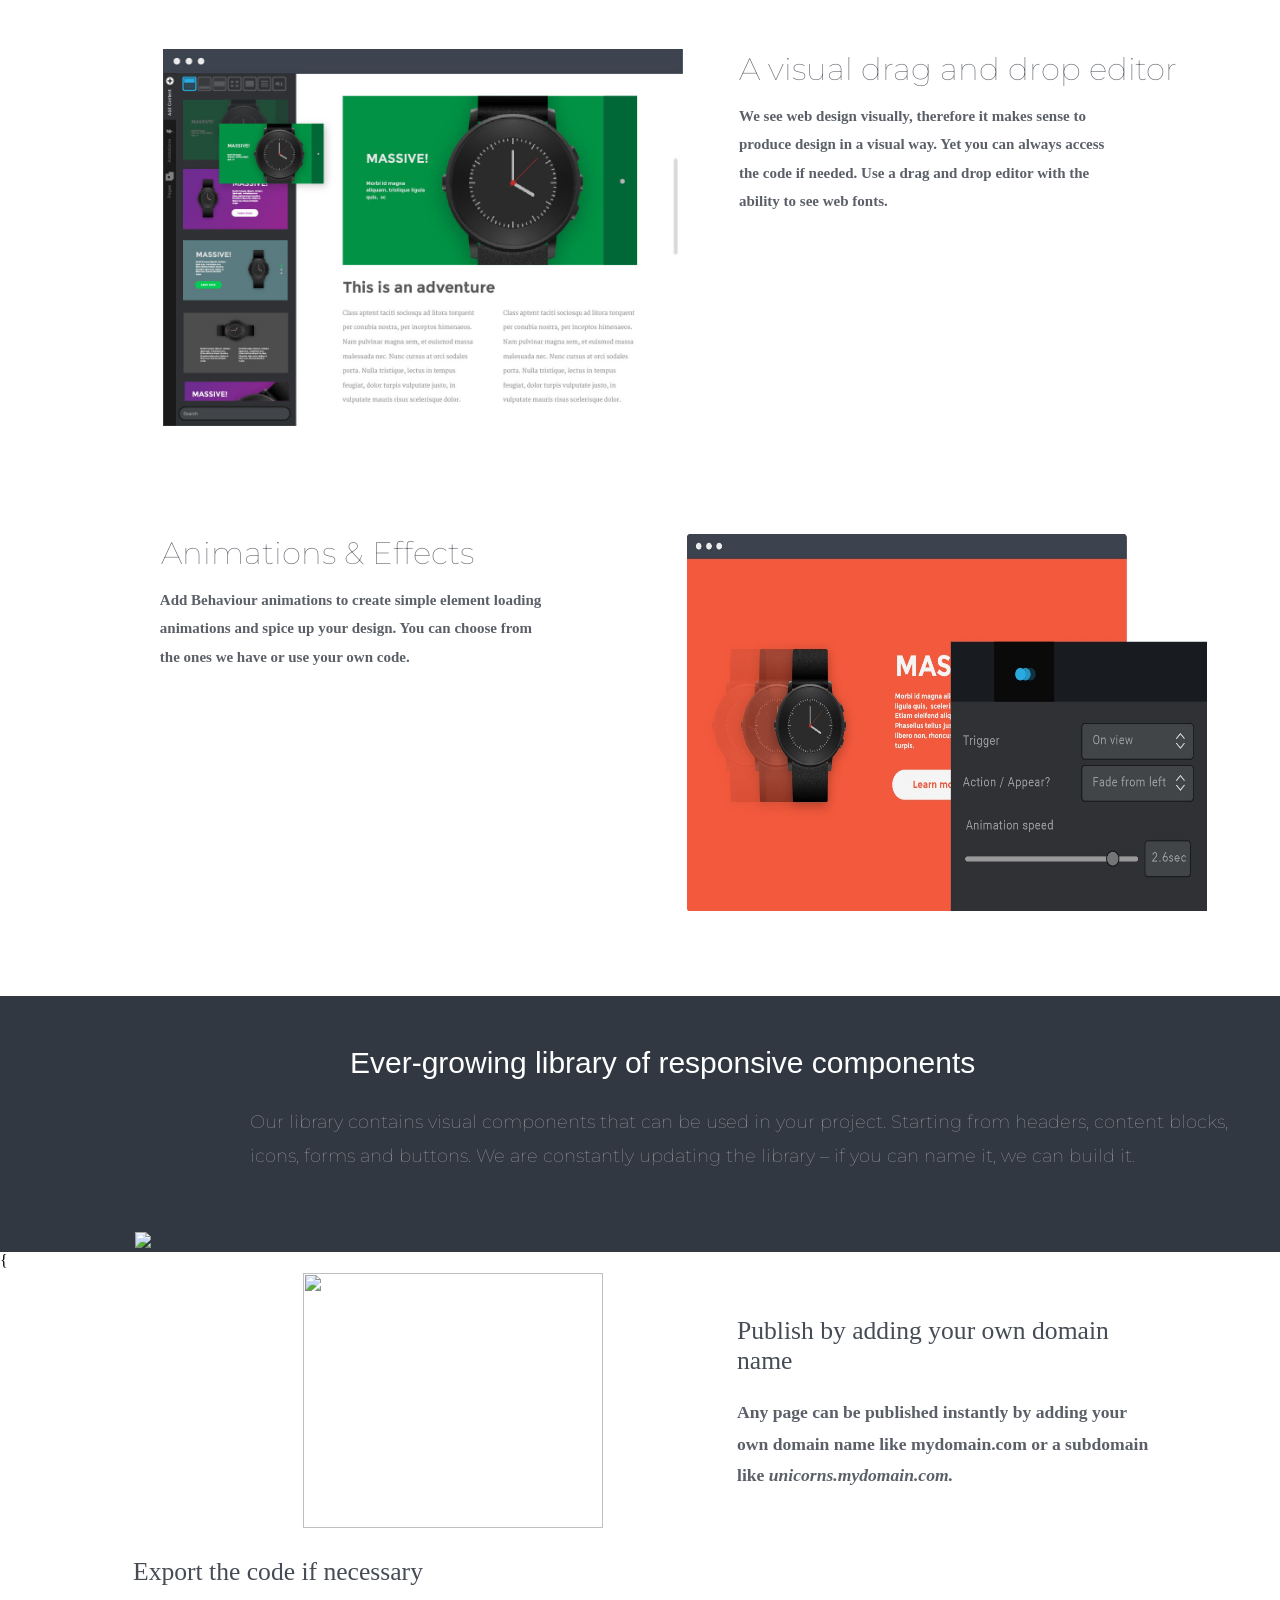
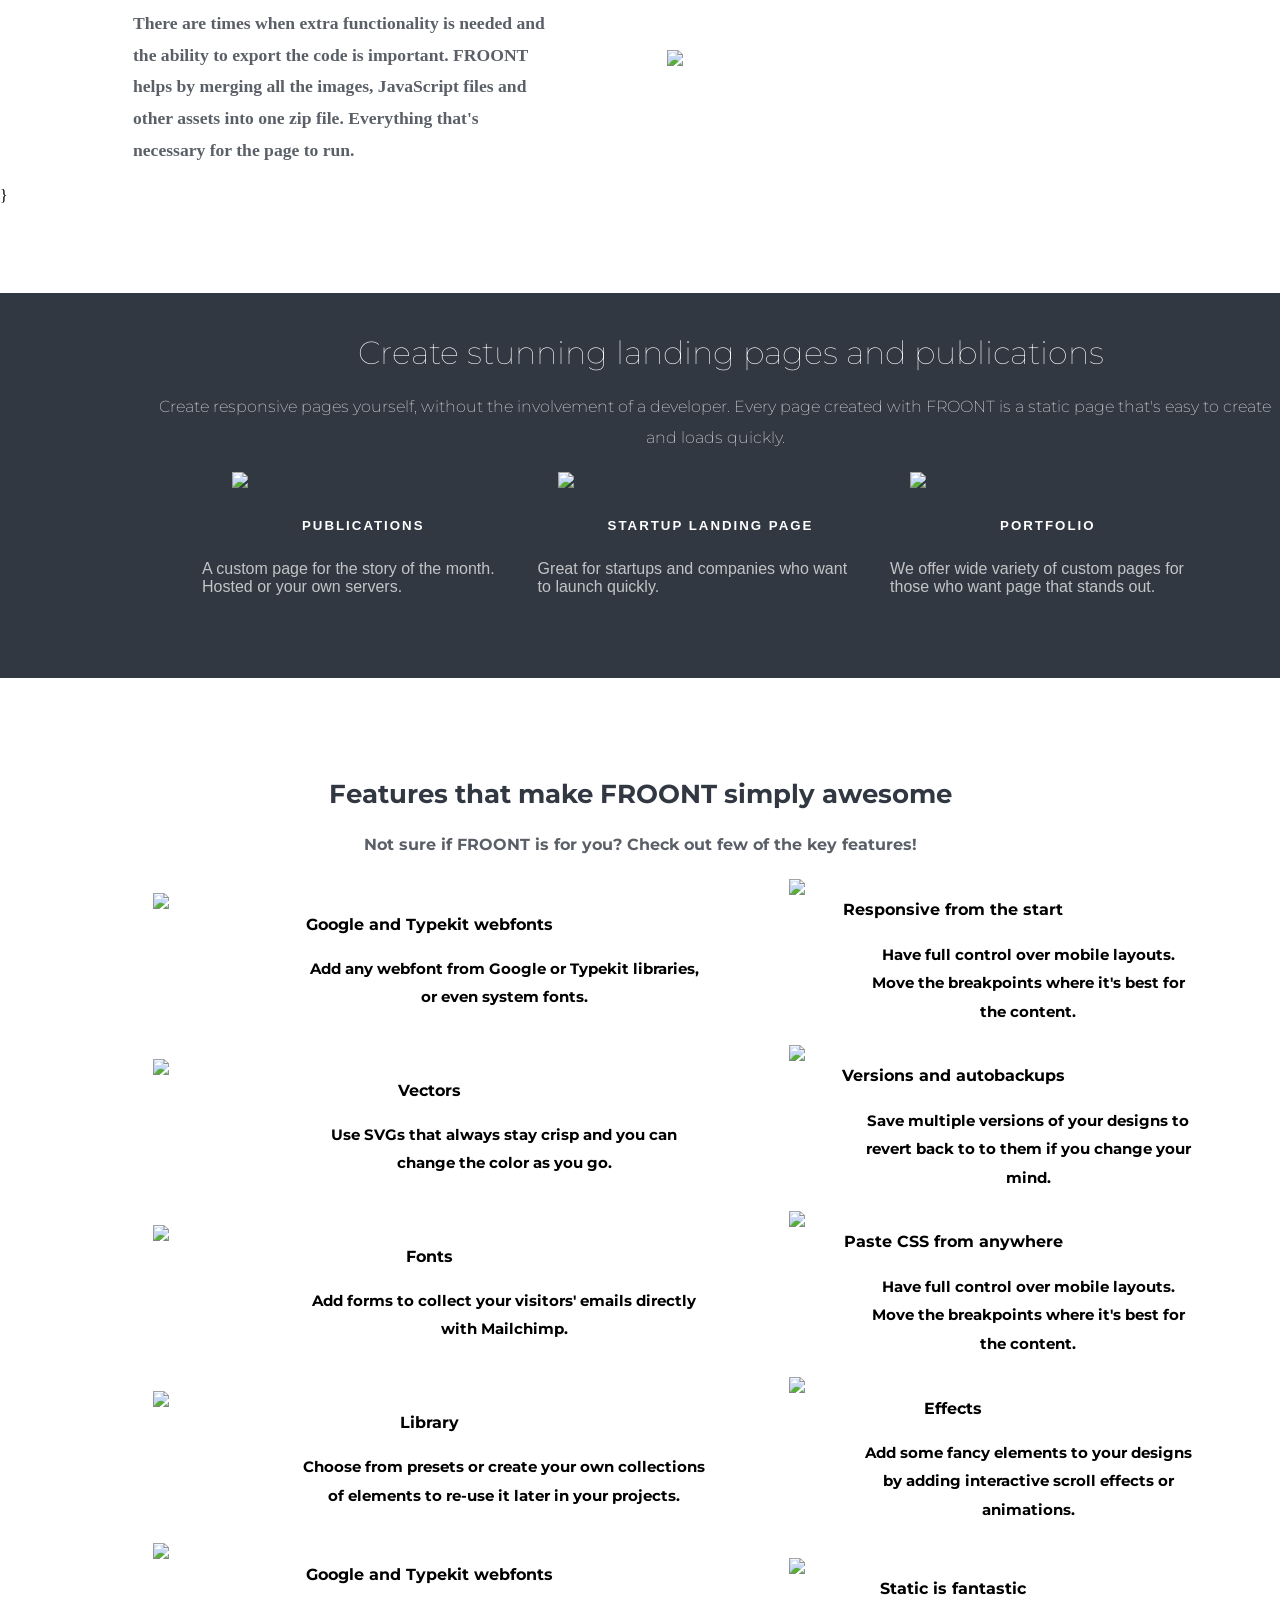
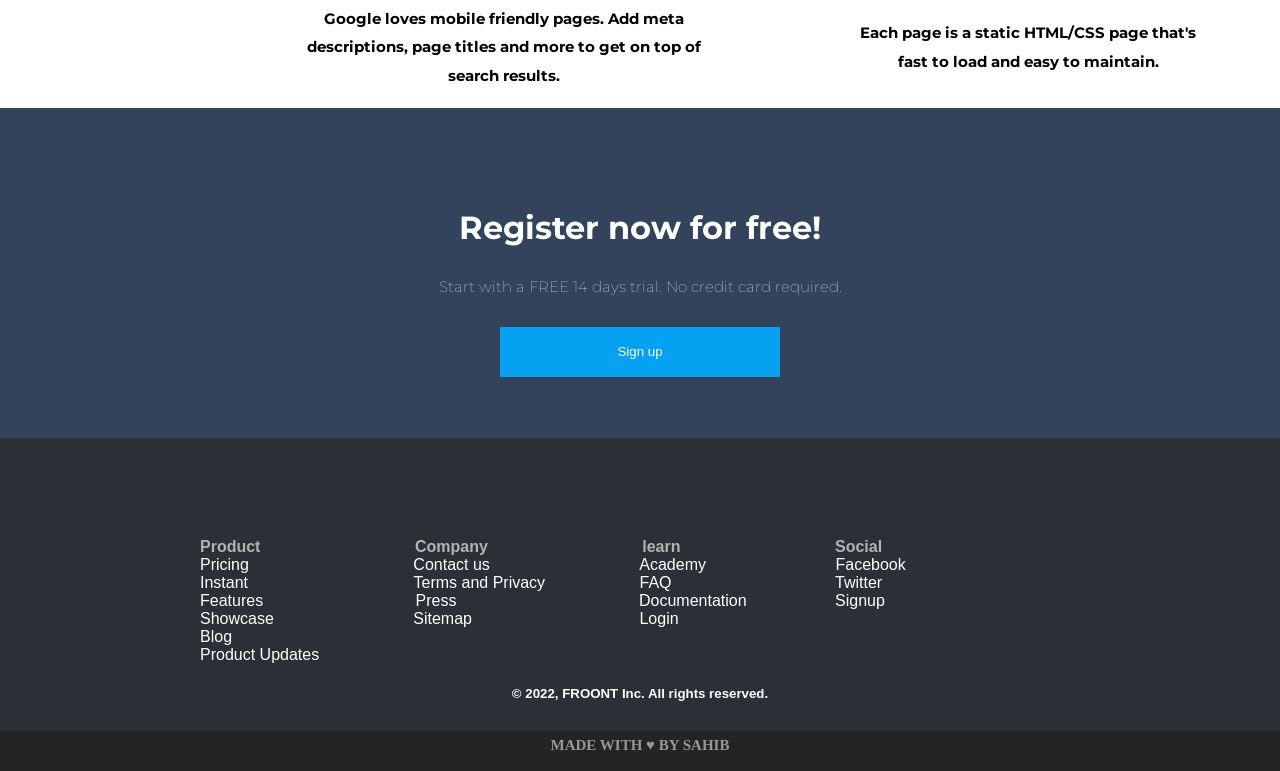
==== commit 13525c2a: "table allignment complete" ====
--- a/index.html
+++ b/index.html
@@ -138,7 +138,7 @@
         <div id="scrolldown_07">
             <h2 id="CenterHeading_scrolldown_07">Features that make FROONT simply awesome</h2>
             <p id="Paragraph_scrolldown_07">Not sure if FROONT is for you? Check out few of the key features!</p>
-            <table id="table_scrolldown_07" style="max-width: 1000px;">
+            <table id="table_scrolldown_07" style="max-width: 1200px; padding-left: 150px;">
                 <tr>
                     <td><img  class="white_bg_images" src="https://cdn.froont.com/froont/ooo5or/_static-uploads/images/thumbnail/web-fonts.png_256x256.png">
                         <h4>Google and Typekit webfonts</h4>
@@ -147,7 +147,7 @@
                     <td>
                         <img class="white_bg_images" style="margin-left: 80px;" src="https://cdn.froont.com/froont/ooo5or/_static-uploads/images/thumbnail/responsive.png_256x256.png">
                         <h4>Responsive from the start</h4>
-                        <p>Have full control over mobile layouts.<br> Move the breakpoints where it's best for the content.</p>
+                        <p>Have full control over mobile layouts. Move the breakpoints where it's best for the content.</p>
                     </td>
                 </tr>
                 <tr>
@@ -169,7 +169,7 @@
                         <p>Add forms to collect your visitors' emails directly with Mailchimp.</p>
                     </td>
                     <td>
-                        <img class="white_bg_images"  src="https://cdn.froont.com/froont/ooo5or/_static-uploads/images/thumbnail/paste-css.png_256x256.png">
+                        <img class="white_bg_images"  style="margin-left: 80px;" src="https://cdn.froont.com/froont/ooo5or/_static-uploads/images/thumbnail/paste-css.png_256x256.png">
                         <h4>Paste CSS from anywhere</h4>
                         <p>Have full control over mobile layouts.<br> Move the breakpoints where it's best for the content.</p>
                     </td>
--- a/stylesheet.css
+++ b/stylesheet.css
@@ -244,7 +244,7 @@
         #scrolldown_06
         {
             background-color: #323842;
-            margin-top: -16px;
+            margin-top: -28px;
         }
         #heading_scrolldown_06
         {   padding-top: 40px;
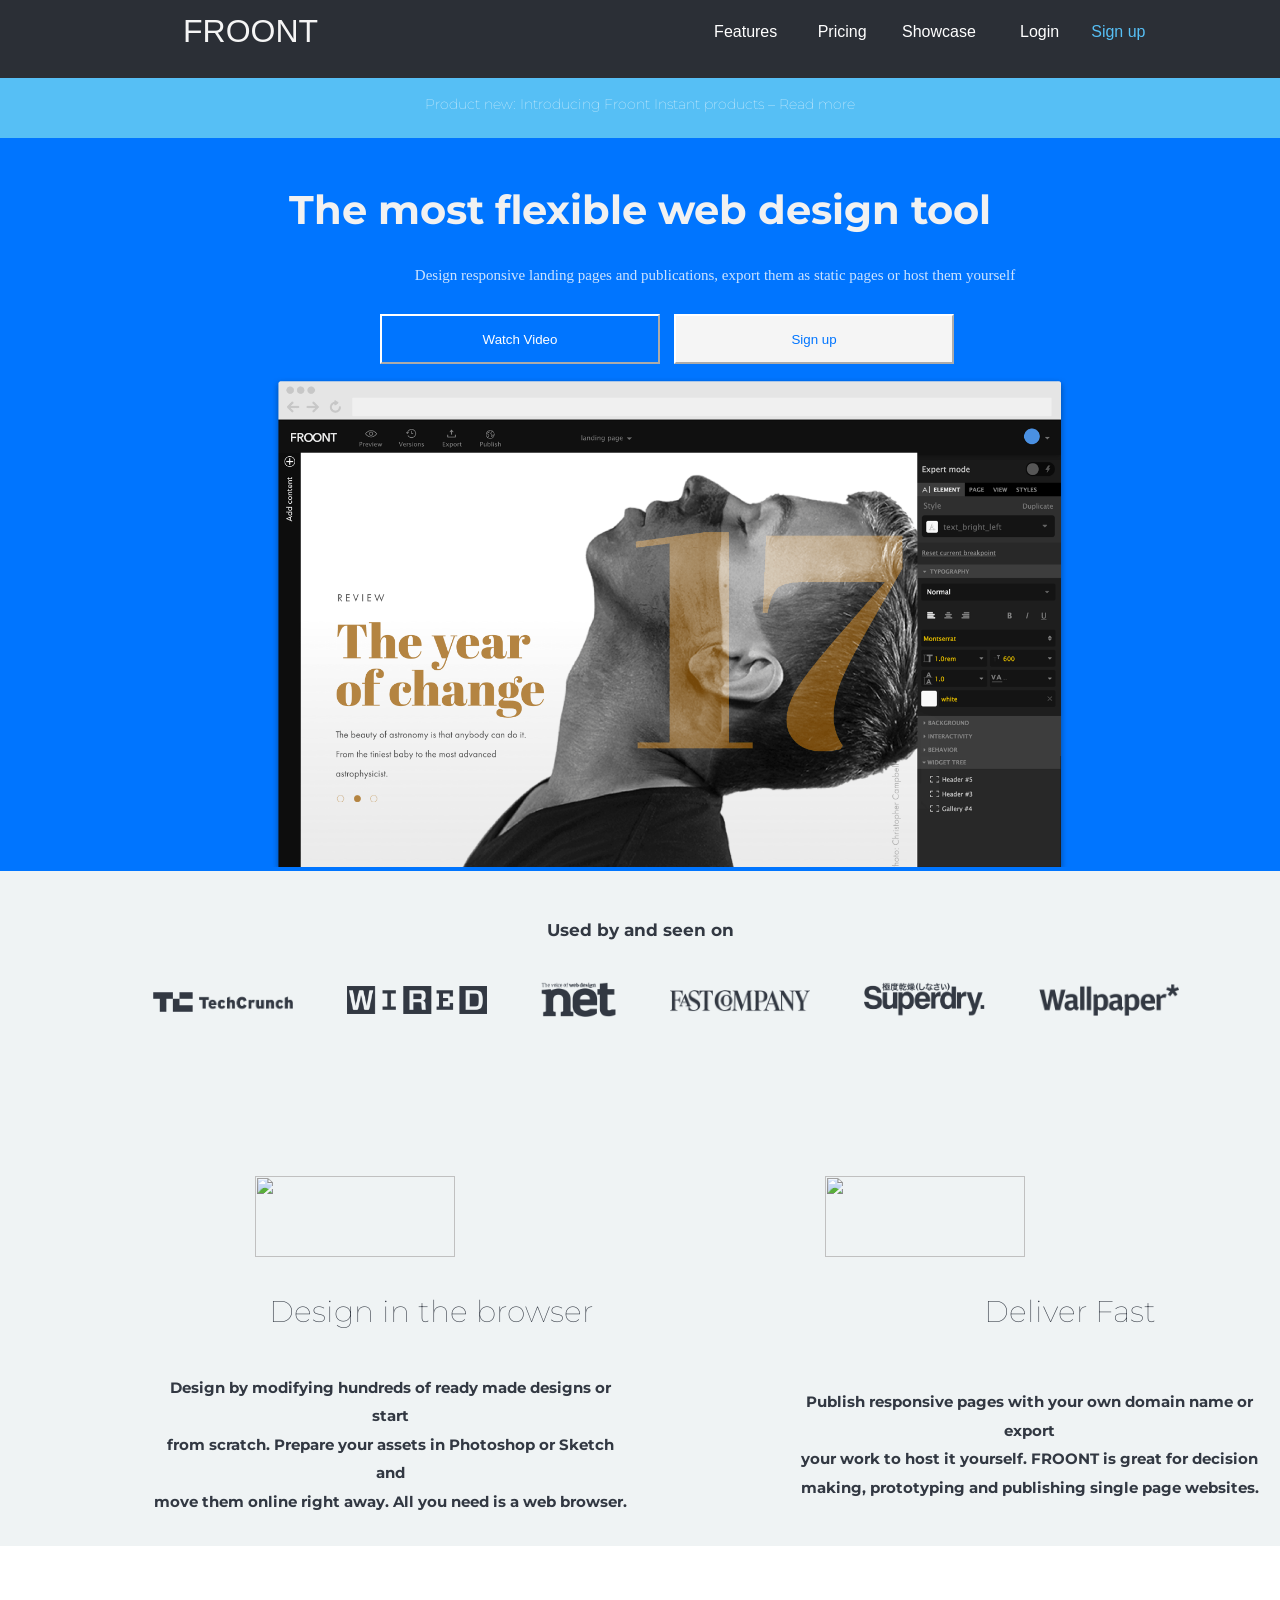
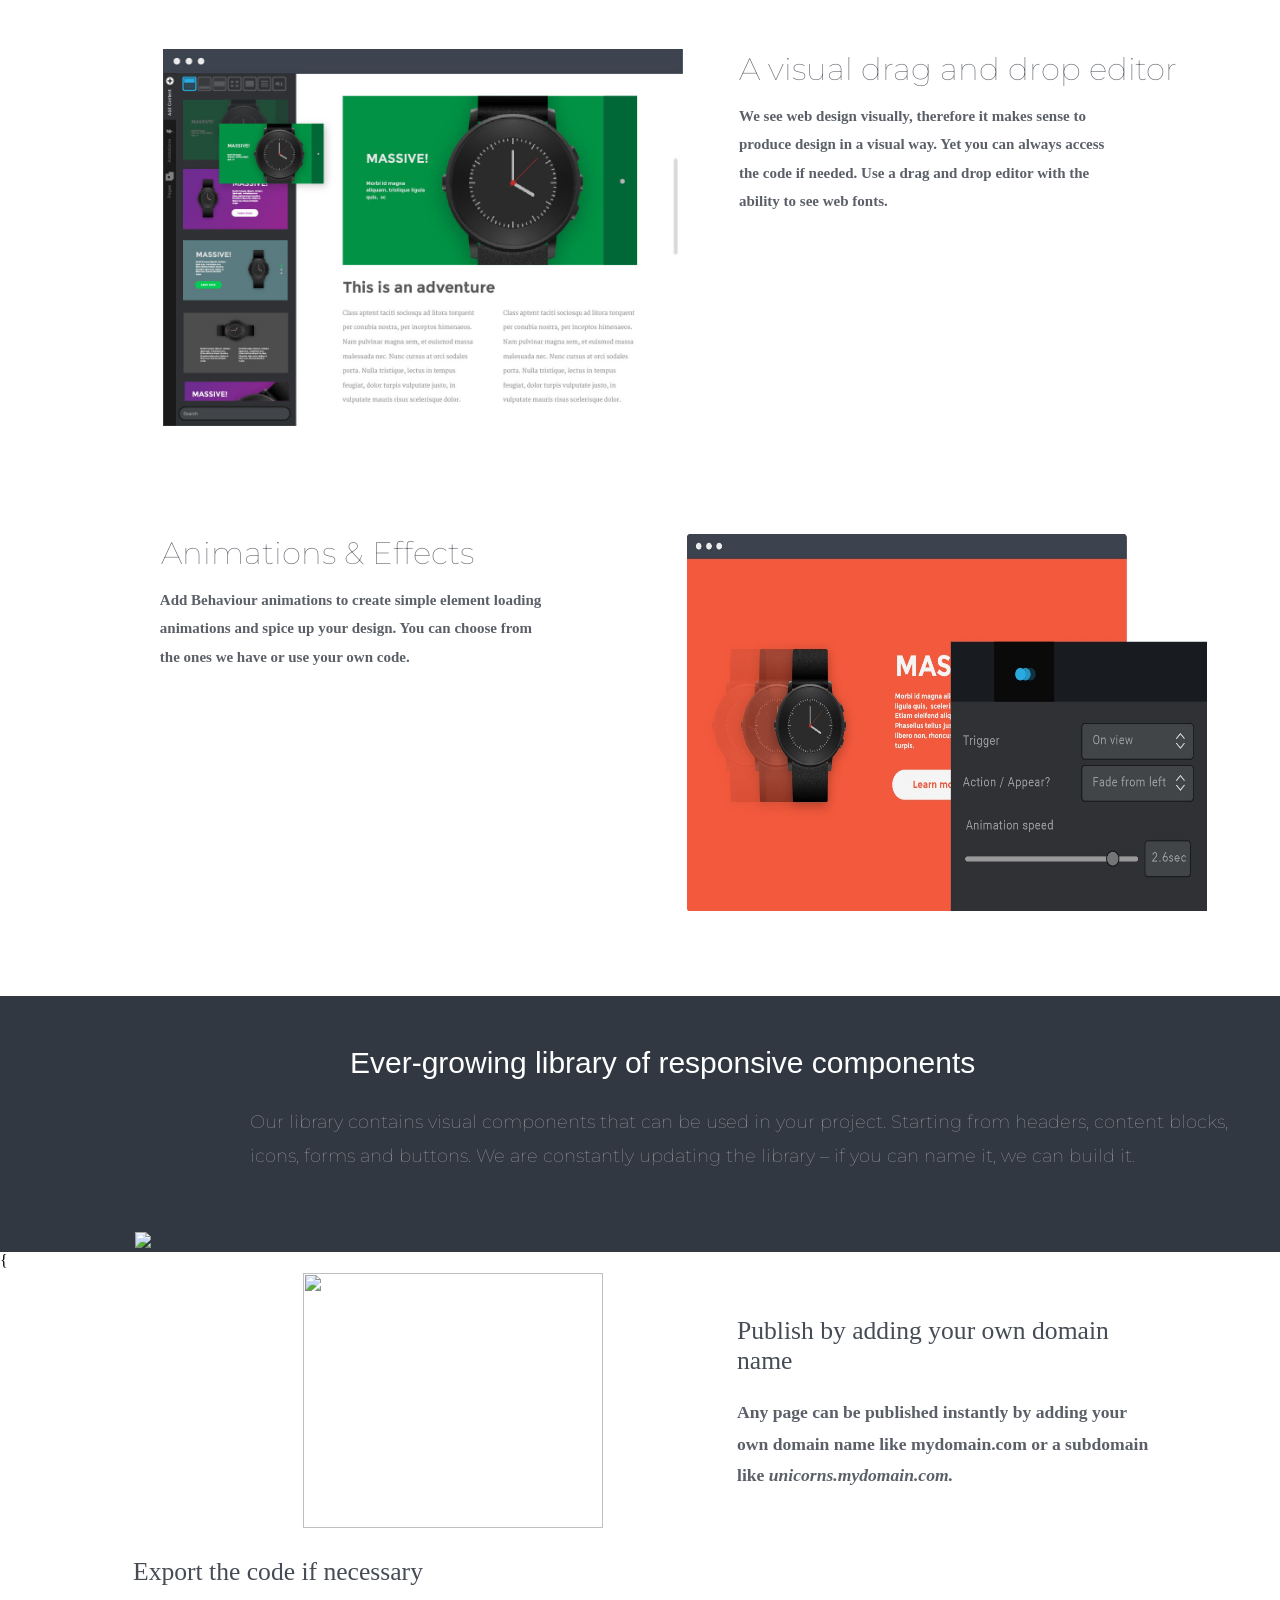
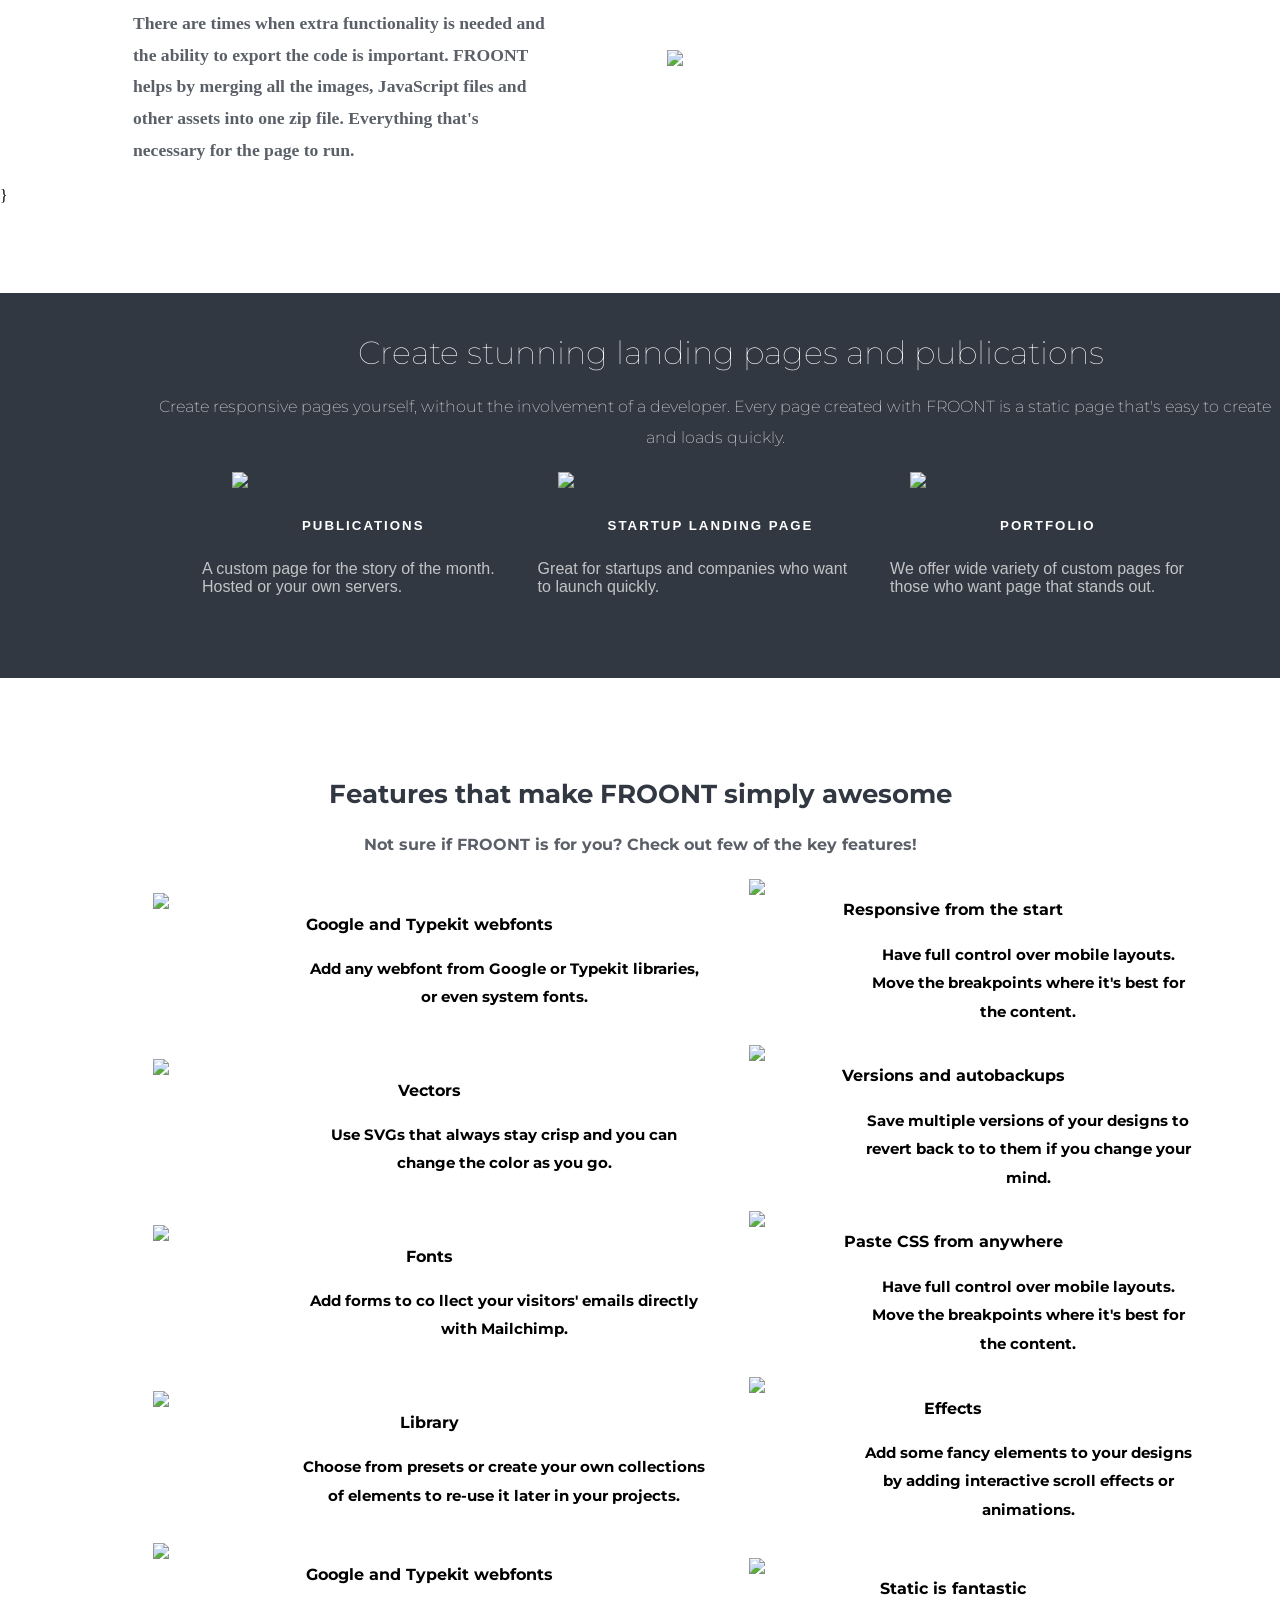
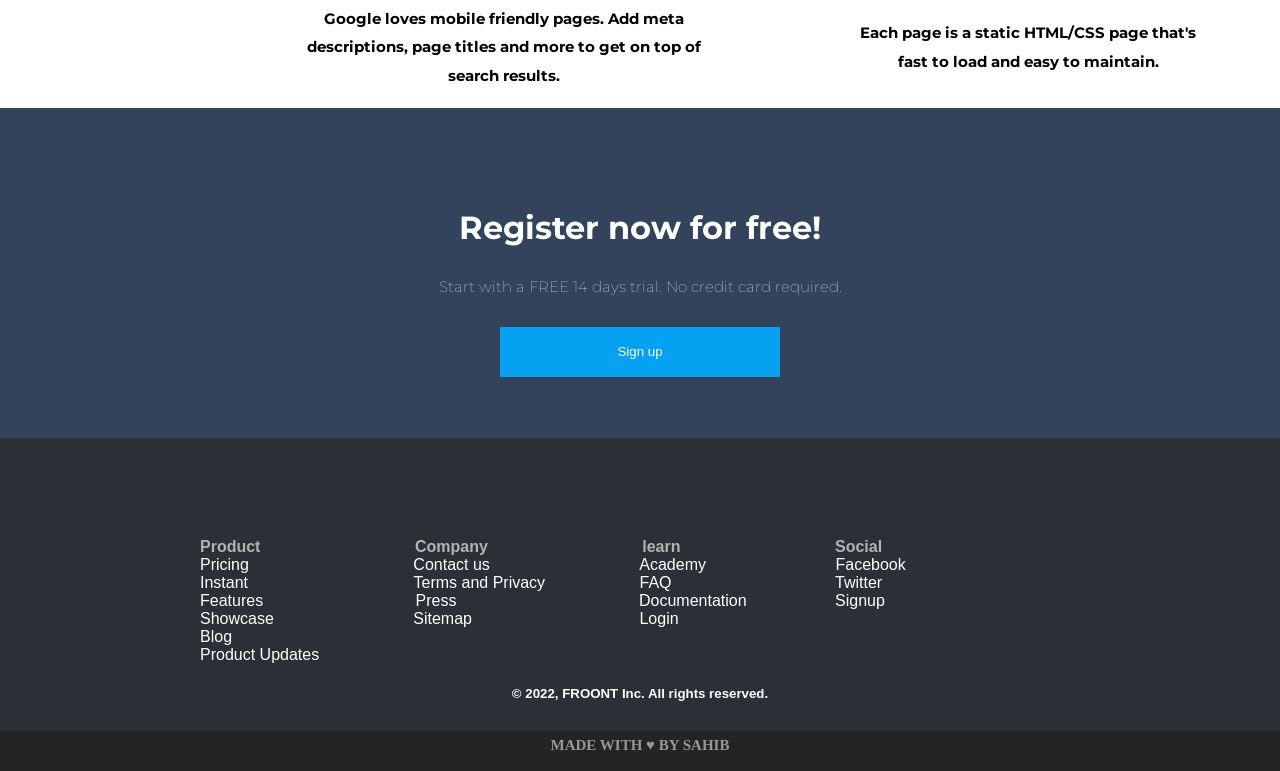
==== commit ef8ad4d3: "Padding table redced" ====
--- a/index.html
+++ b/index.html
@@ -145,7 +145,7 @@
                         <p>Add any webfont from Google or Typekit libraries,<br> or even system fonts.</p>
                     </td>
                     <td>
-                        <img class="white_bg_images" style="margin-left: 80px;" src="https://cdn.froont.com/froont/ooo5or/_static-uploads/images/thumbnail/responsive.png_256x256.png">
+                        <img class="white_bg_images" style="margin-left: 40px;" src="https://cdn.froont.com/froont/ooo5or/_static-uploads/images/thumbnail/responsive.png_256x256.png">
                         <h4>Responsive from the start</h4>
                         <p>Have full control over mobile layouts. Move the breakpoints where it's best for the content.</p>
                     </td>
@@ -157,7 +157,7 @@
                         <p>Use SVGs that always stay crisp and you can change the color as you go.</p>
                     </td>
                     <td>
-                        <img class="white_bg_images" style="margin-left: 80px;" src="https://cdn.froont.com/froont/ooo5or/_static-uploads/images/thumbnail/versions.png_256x256.png">
+                        <img class="white_bg_images" style="margin-left: 40px;" src="https://cdn.froont.com/froont/ooo5or/_static-uploads/images/thumbnail/versions.png_256x256.png">
                         <h4>Versions and autobackups</h4>
                         <p>Save multiple versions of your designs to revert back to to them if you change your mind.</p>
                     </td>
@@ -166,10 +166,10 @@
                     <td>
                         <img  class="white_bg_images" src="https://cdn.froont.com/froont/ooo5or/_static-uploads/images/thumbnail/forms.png_256x256.png">
                         <h4>Fonts</h4>
-                        <p>Add forms to collect your visitors' emails directly with Mailchimp.</p>
-                    </td>
-                    <td>
-                        <img class="white_bg_images"  style="margin-left: 80px;" src="https://cdn.froont.com/froont/ooo5or/_static-uploads/images/thumbnail/paste-css.png_256x256.png">
+                        <p>Add forms to co  llect your visitors' emails directly with Mailchimp.</p>
+                    </td>
+                    <td>
+                        <img class="white_bg_images"  style="margin-left: 40px;" src="https://cdn.froont.com/froont/ooo5or/_static-uploads/images/thumbnail/paste-css.png_256x256.png">
                         <h4>Paste CSS from anywhere</h4>
                         <p>Have full control over mobile layouts.<br> Move the breakpoints where it's best for the content.</p>
                     </td>
@@ -181,7 +181,7 @@
                         <p>Choose from presets or create your own collections of elements to re-use it later in your projects.</p>
                     </td>
                     <td>
-                        <img class="white_bg_images" style="margin-left: 80px;" src="https://cdn.froont.com/froont/ooo5or/_static-uploads/images/thumbnail/effects.png_256x256.png">
+                        <img class="white_bg_images" style="margin-left: 40px;" src="https://cdn.froont.com/froont/ooo5or/_static-uploads/images/thumbnail/effects.png_256x256.png">
                         <h4>Effects</h4>
                         <p>Add some fancy elements to your designs by adding interactive scroll effects or animations.</p>
                     </td>
@@ -193,7 +193,7 @@
                         <p>Google loves mobile friendly pages. Add meta descriptions, page titles and more to get on top of search results.</p>
                     </td>
                     <td>
-                        <img class="white_bg_images" style="margin-left: 80px;" src="https://cdn.froont.com/froont/ooo5or/_static-uploads/images/thumbnail/static.png_256x256.png">
+                        <img class="white_bg_images" style="margin-left: 40px;" src="https://cdn.froont.com/froont/ooo5or/_static-uploads/images/thumbnail/static.png_256x256.png">
                         <h4>Static is fantastic</h4>
                         <p>Each page is a static HTML/CSS page that's fast to load and easy to maintain.</p>
                     </td>
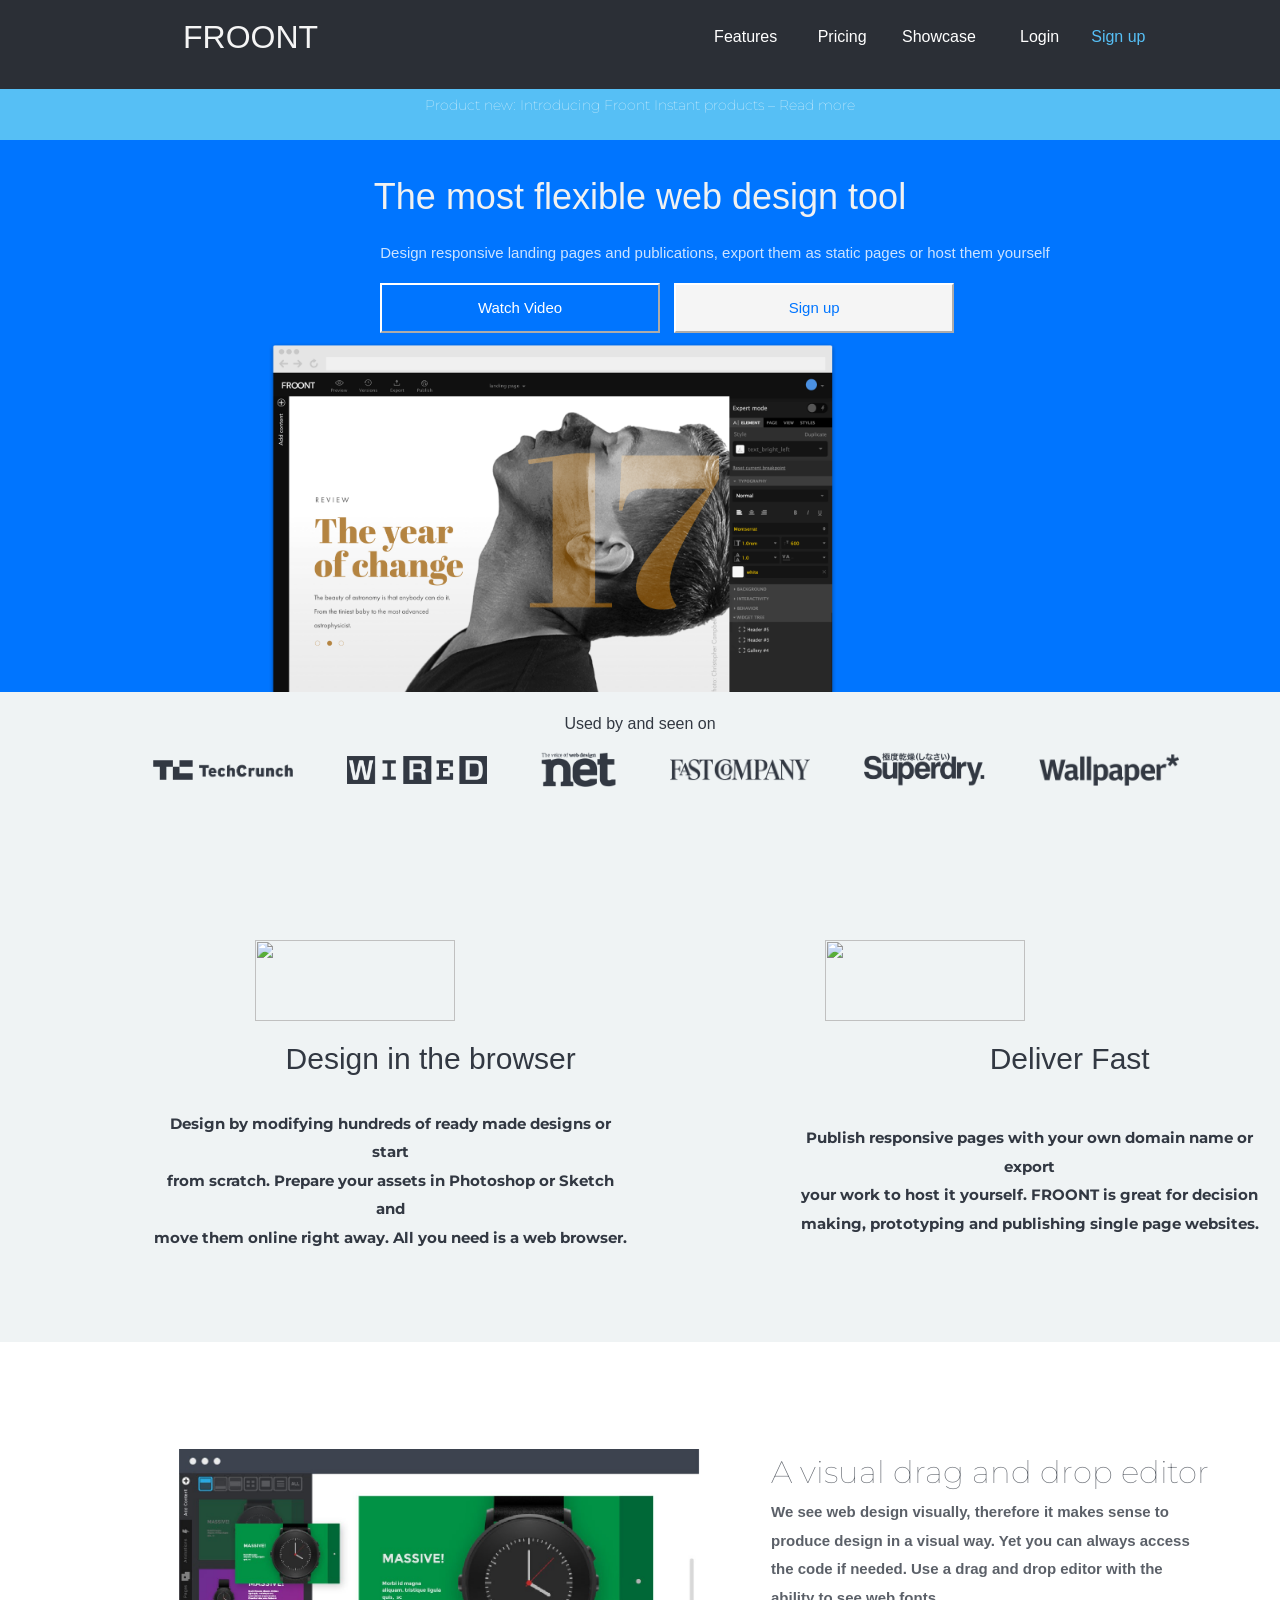
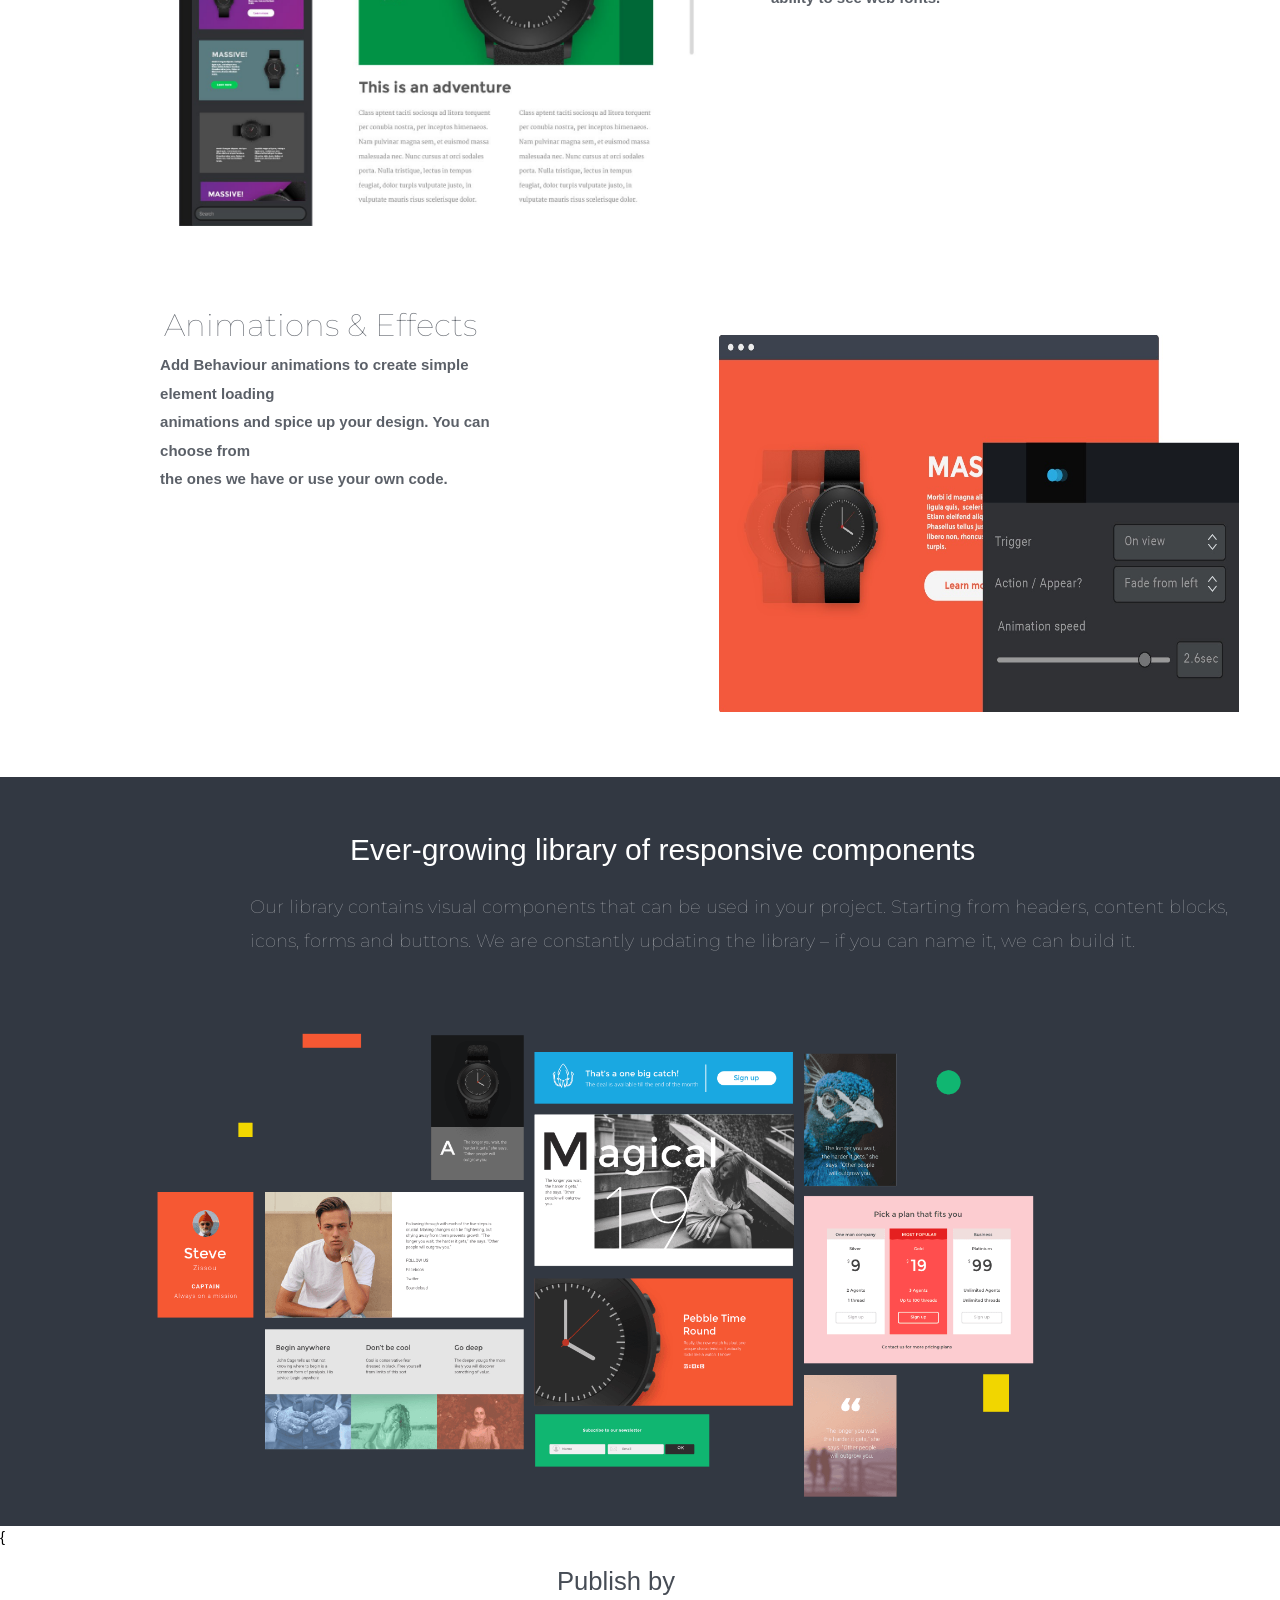
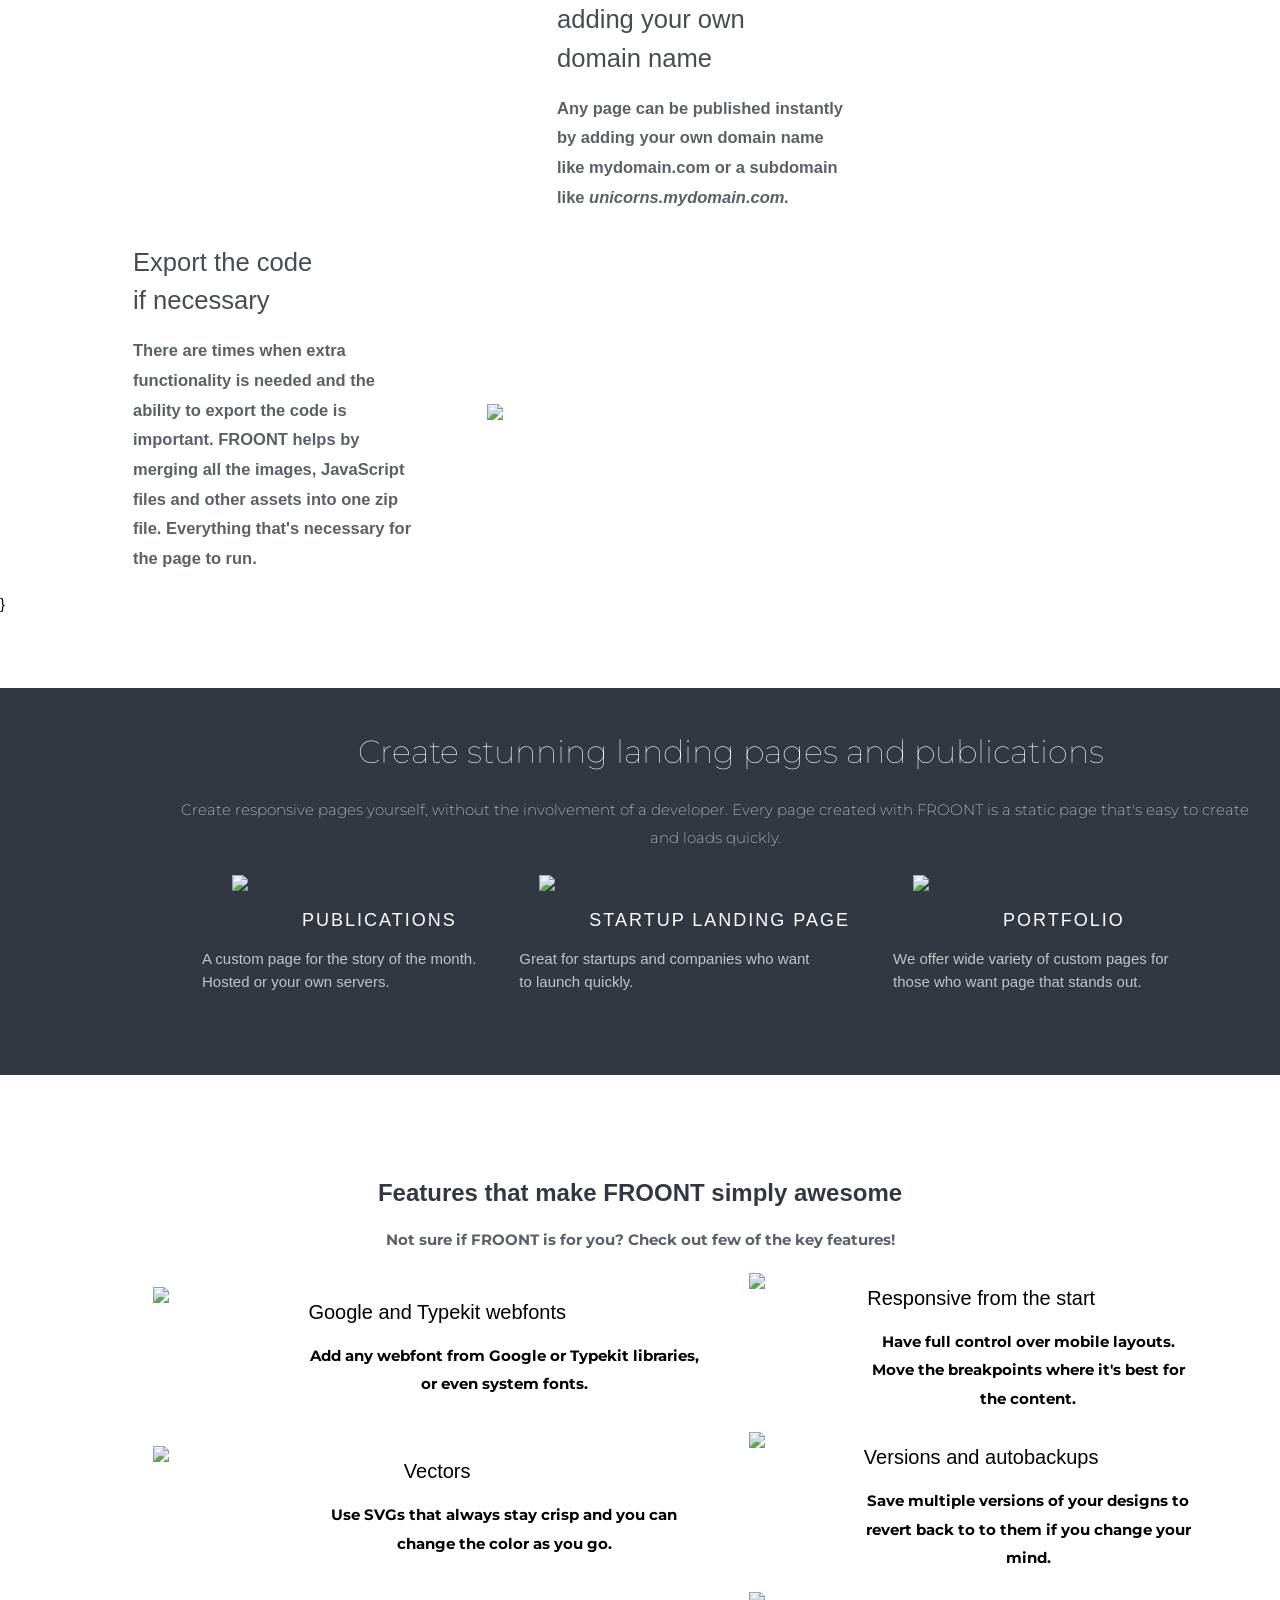
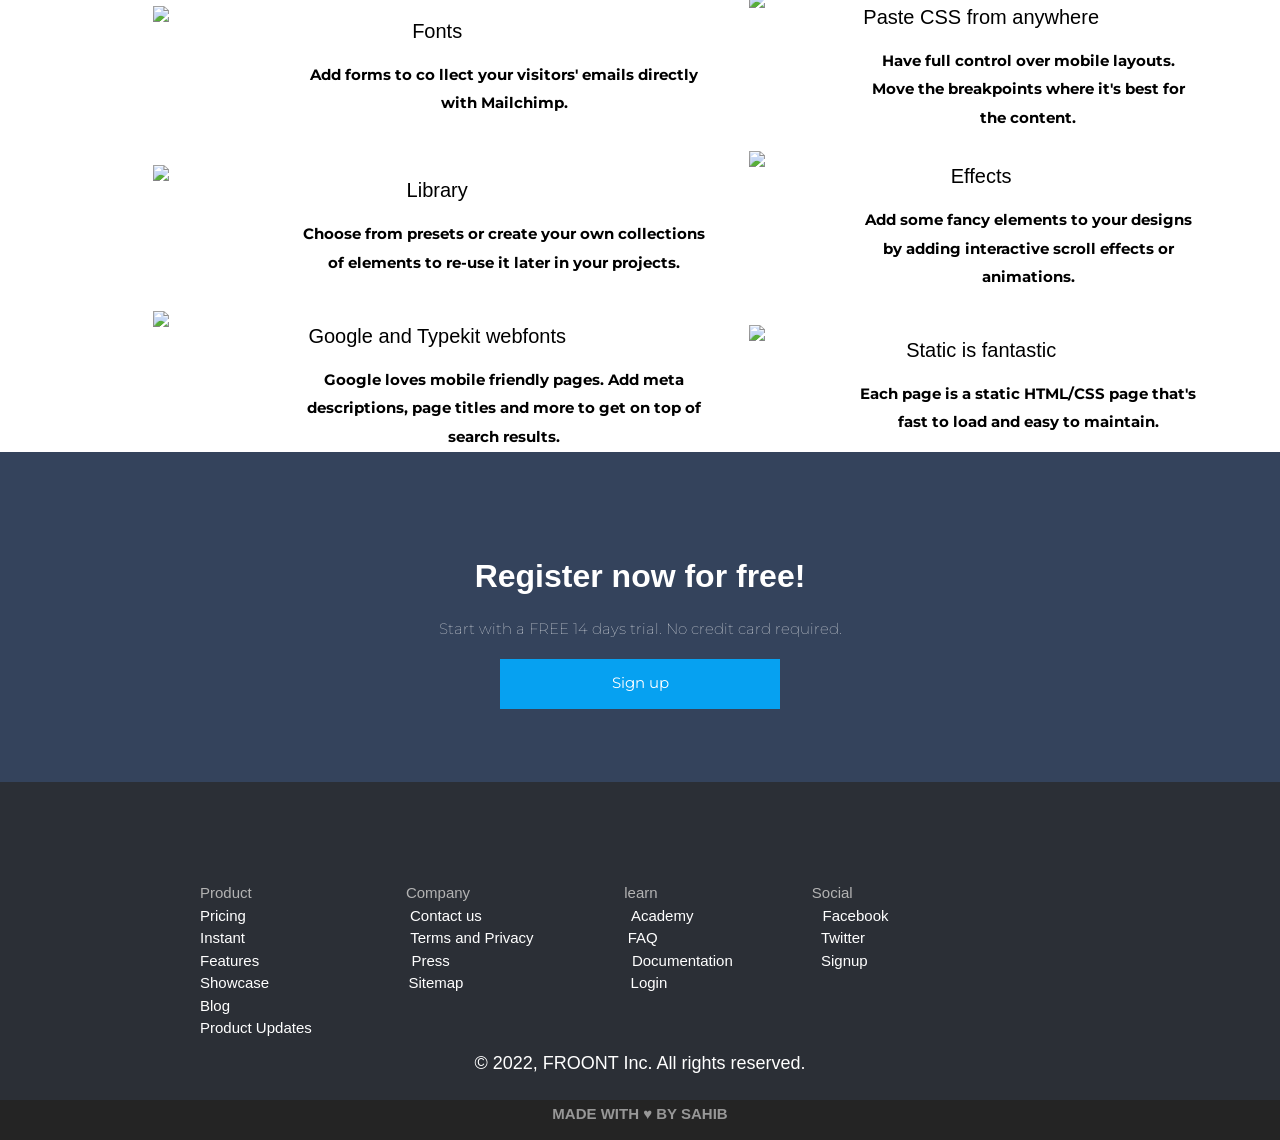
==== commit 35fc340e: "Adding all images" ====
--- a/index.html
+++ b/index.html
@@ -9,6 +9,7 @@
     <link rel="preconnect" href="https://fonts.googleapis.com">
 <link rel="preconnect" href="https://fonts.gstatic.com" crossorigin>
 <link href="https://fonts.googleapis.com/css2?family=Montserrat:wght@100&display=swap" rel="stylesheet">
+<link rel="stylesheet" href="https://www.w3schools.com/w3css/4/w3.css">
 </head>
 <body>
         <div id="Header">
@@ -80,7 +81,10 @@
         <div id="scrolldown_02">
             <table>
                 <tr>
-                    <td><img id="left_01"src="left_text.jpg"> </td>
+                    <td>
+                        <div class="w3-container w3-center w3-animate-left">
+                            <img id="left_01"src="left_text.jpg"> </td>
+                        </div>
                     <td><h2 id="heading_01" style="margin-top:-19%">A visual drag and drop editor</h2><br><p id="text_under">We see web design visually, therefore it makes sense to <br>produce design in a visual way. Yet you can always access<br> the code if needed. Use a drag and drop editor with the<br> ability to see web fonts.</p></td>
                 </tr>
                 <tr>
